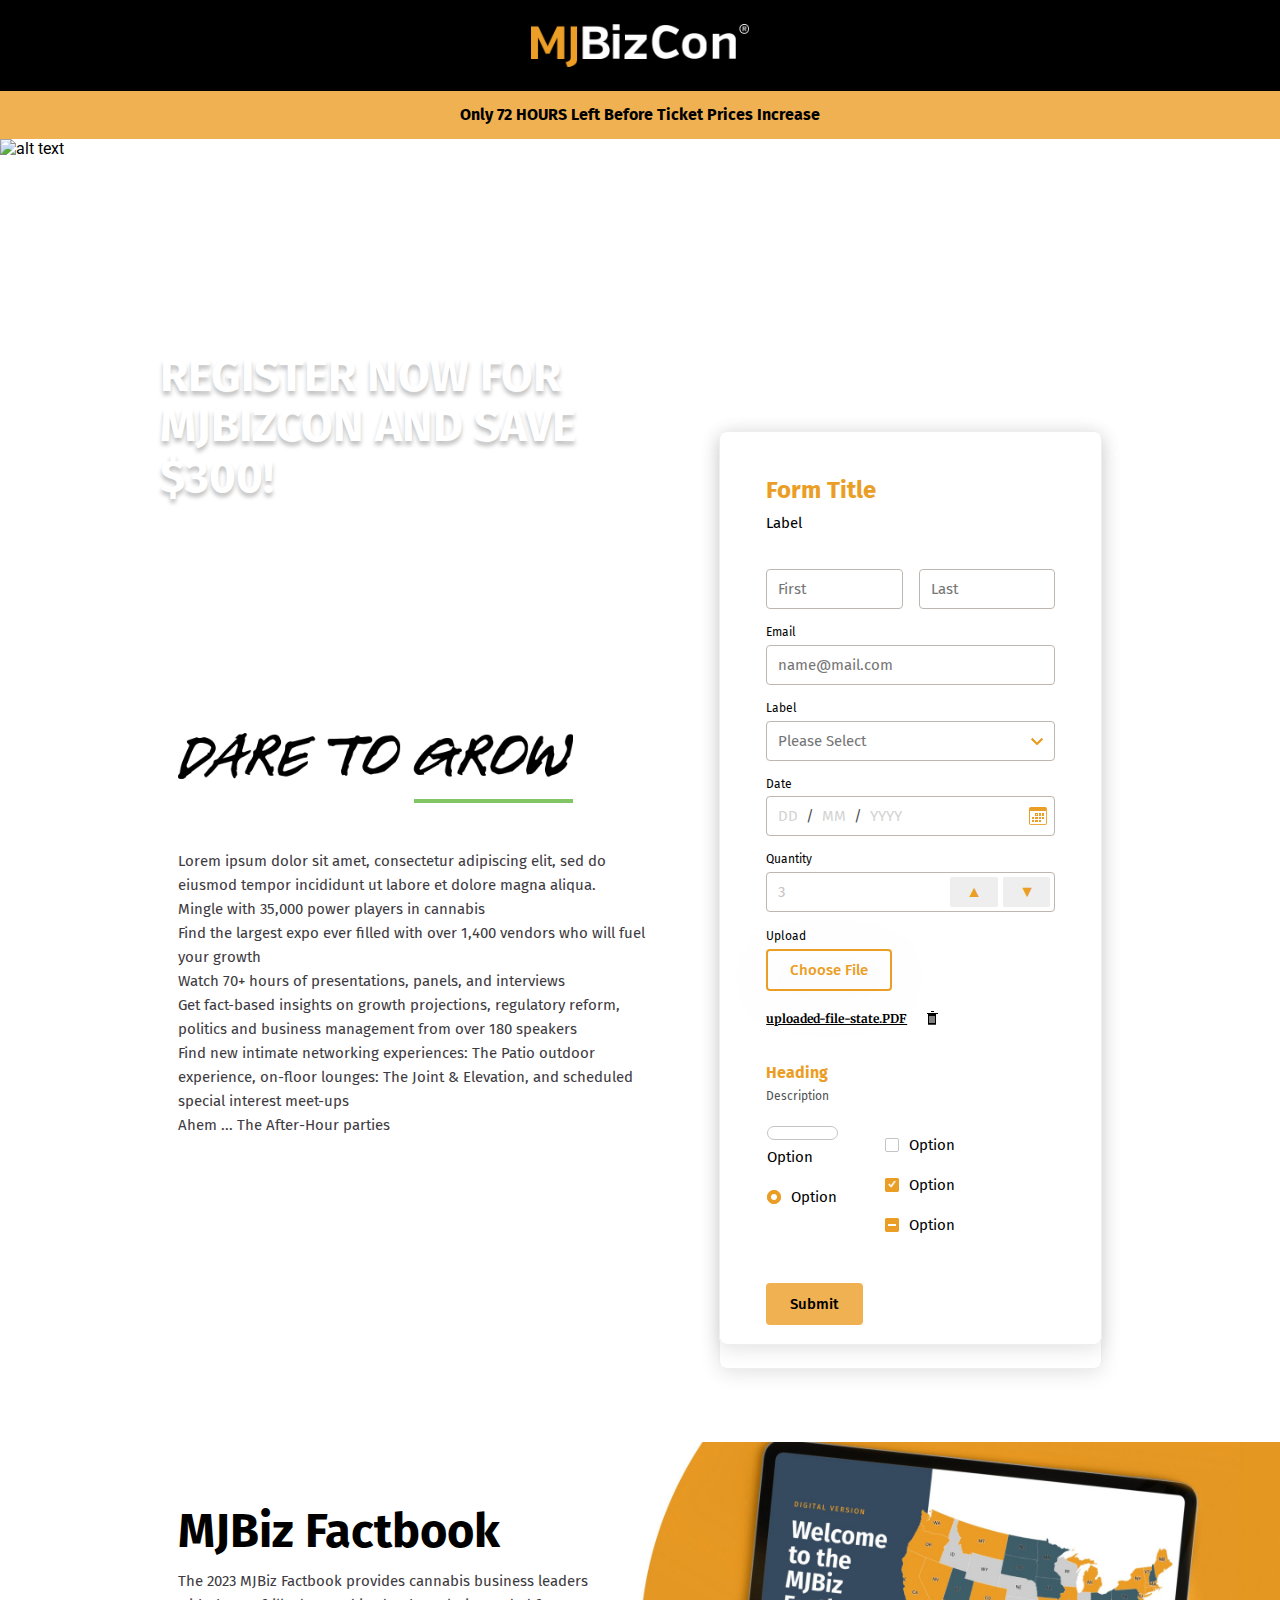
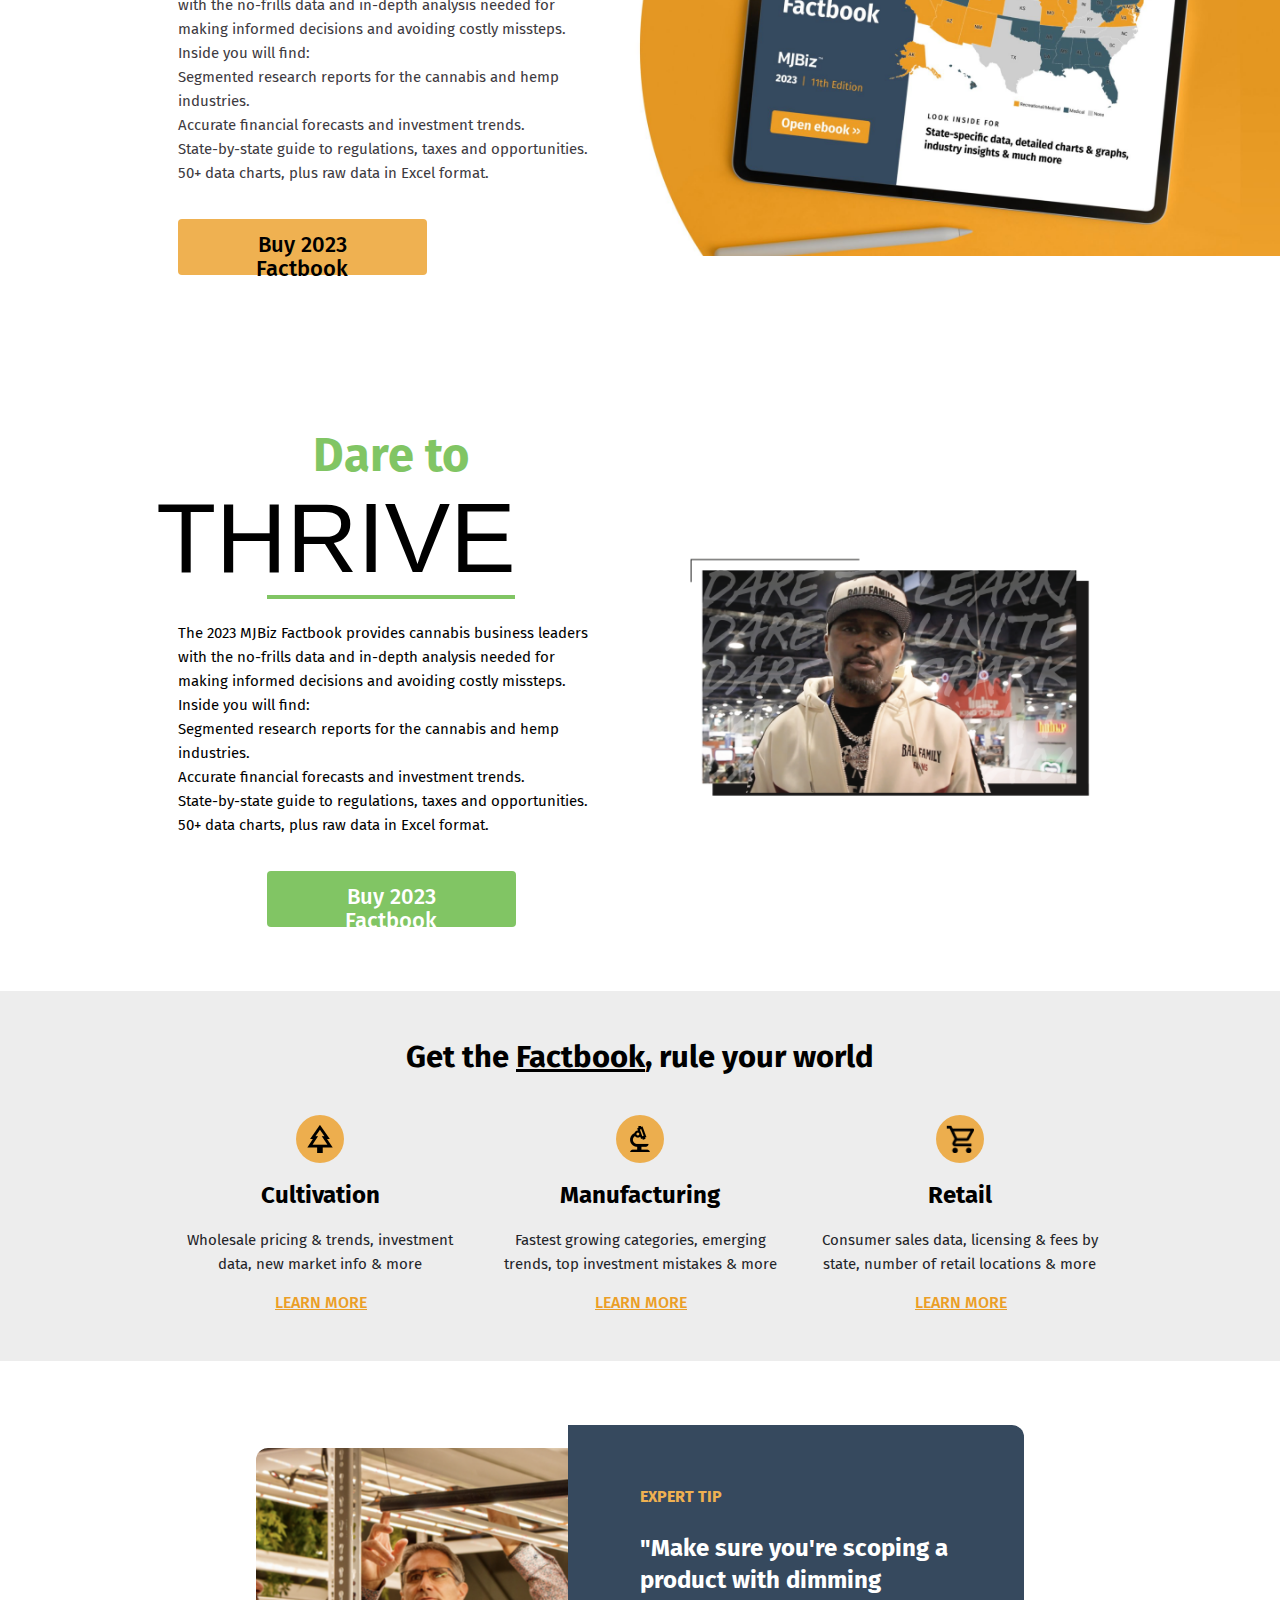
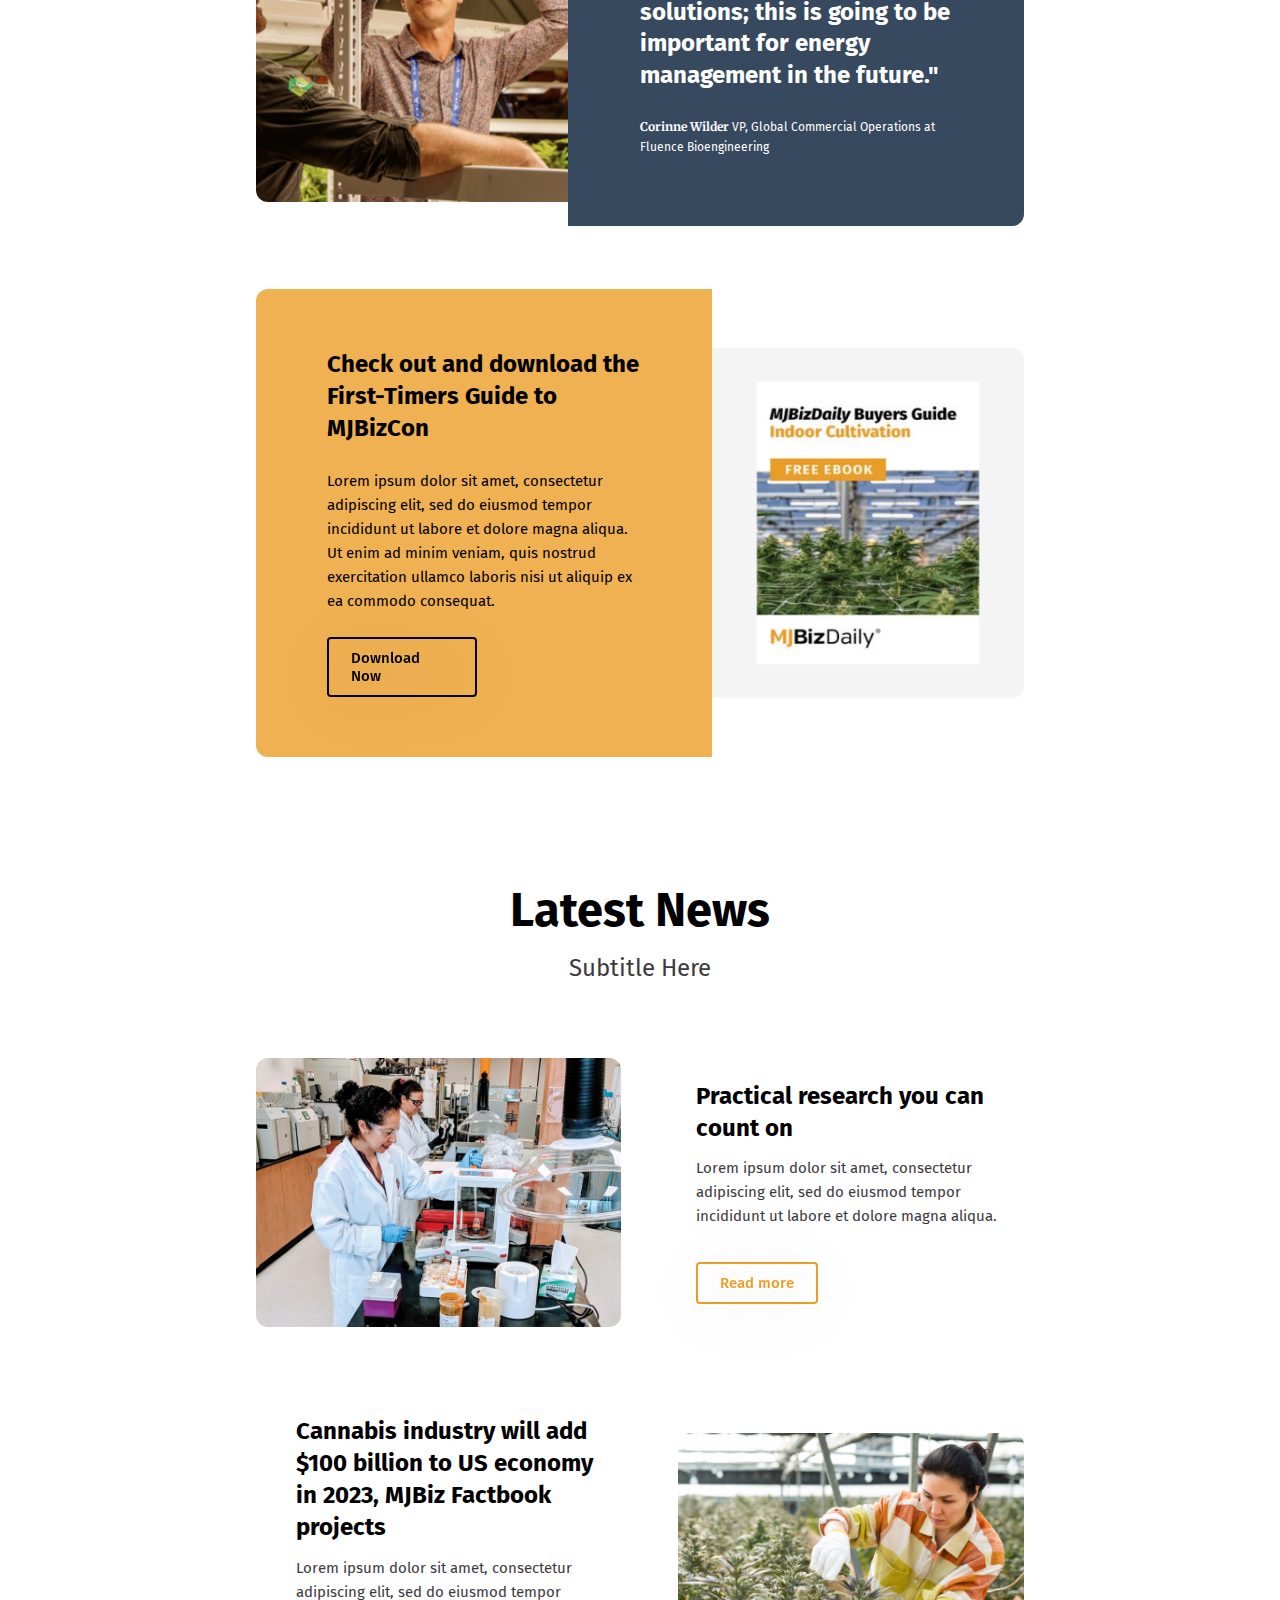
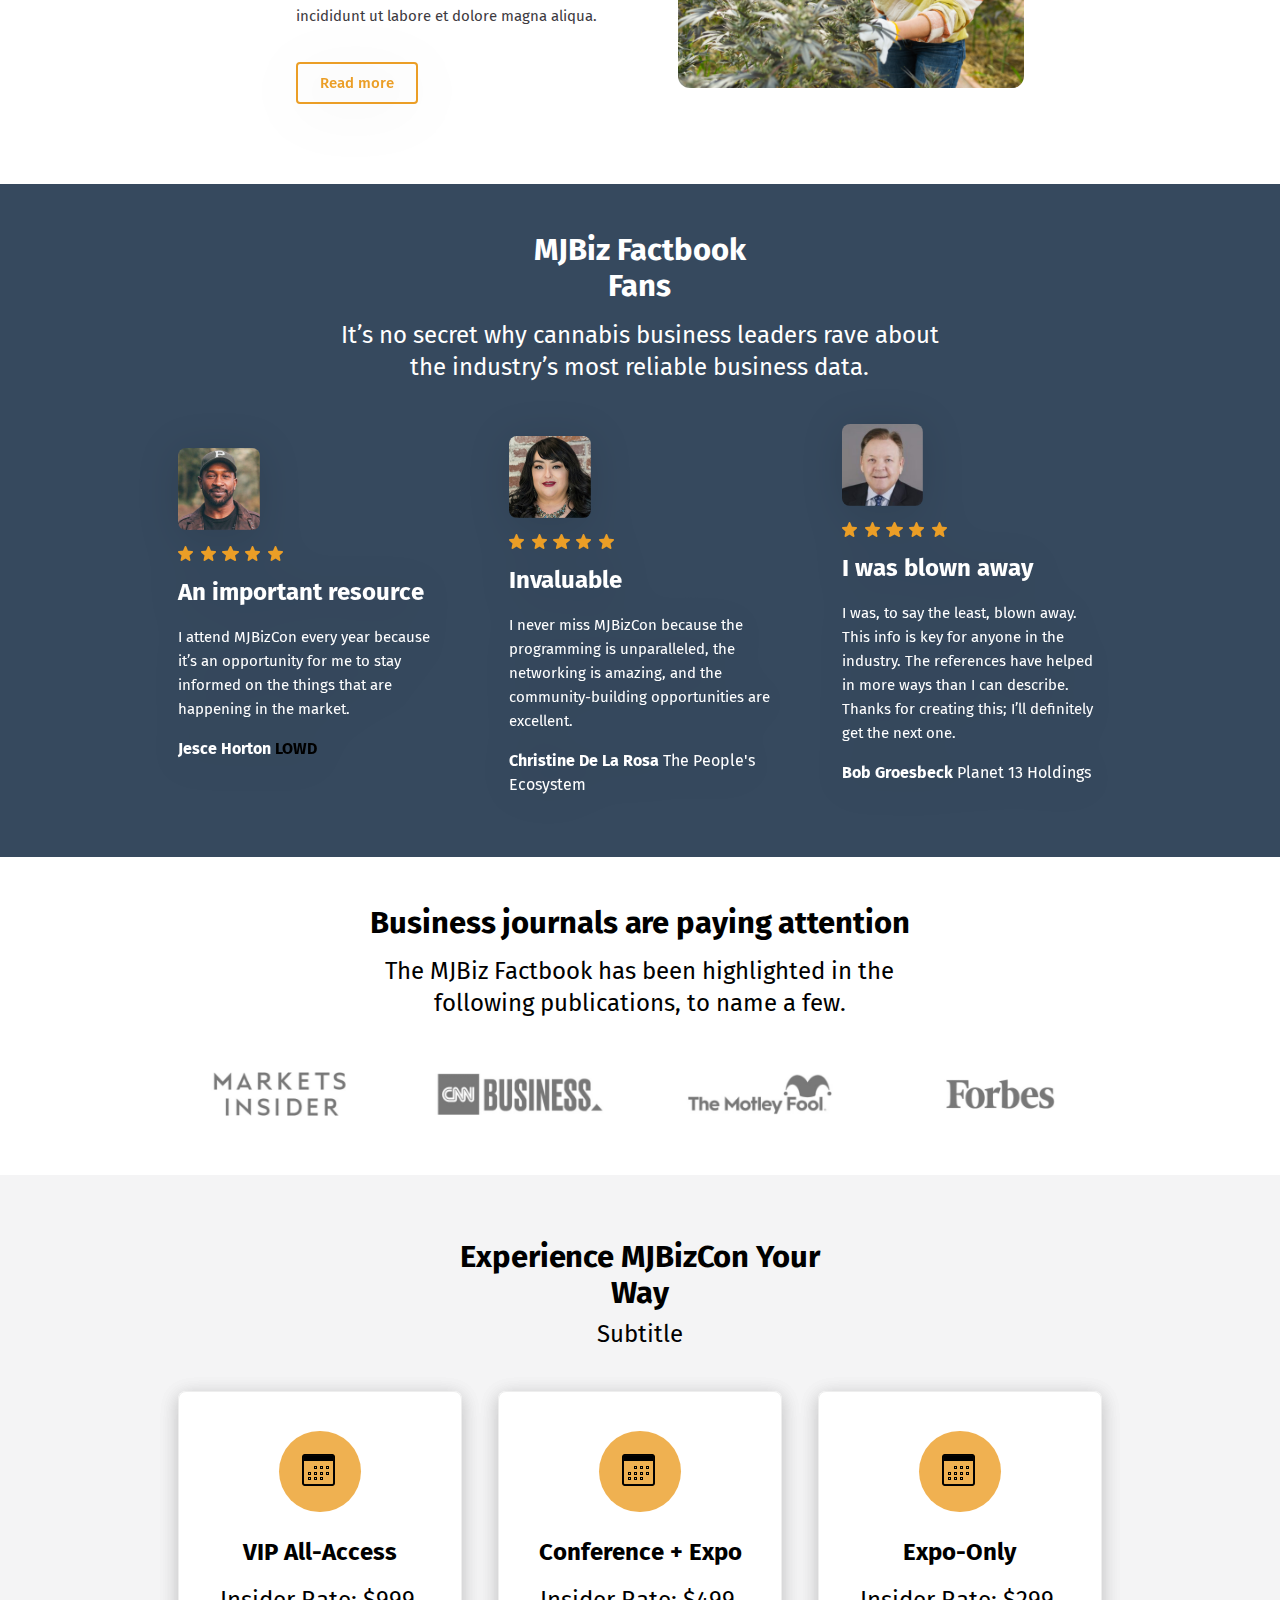
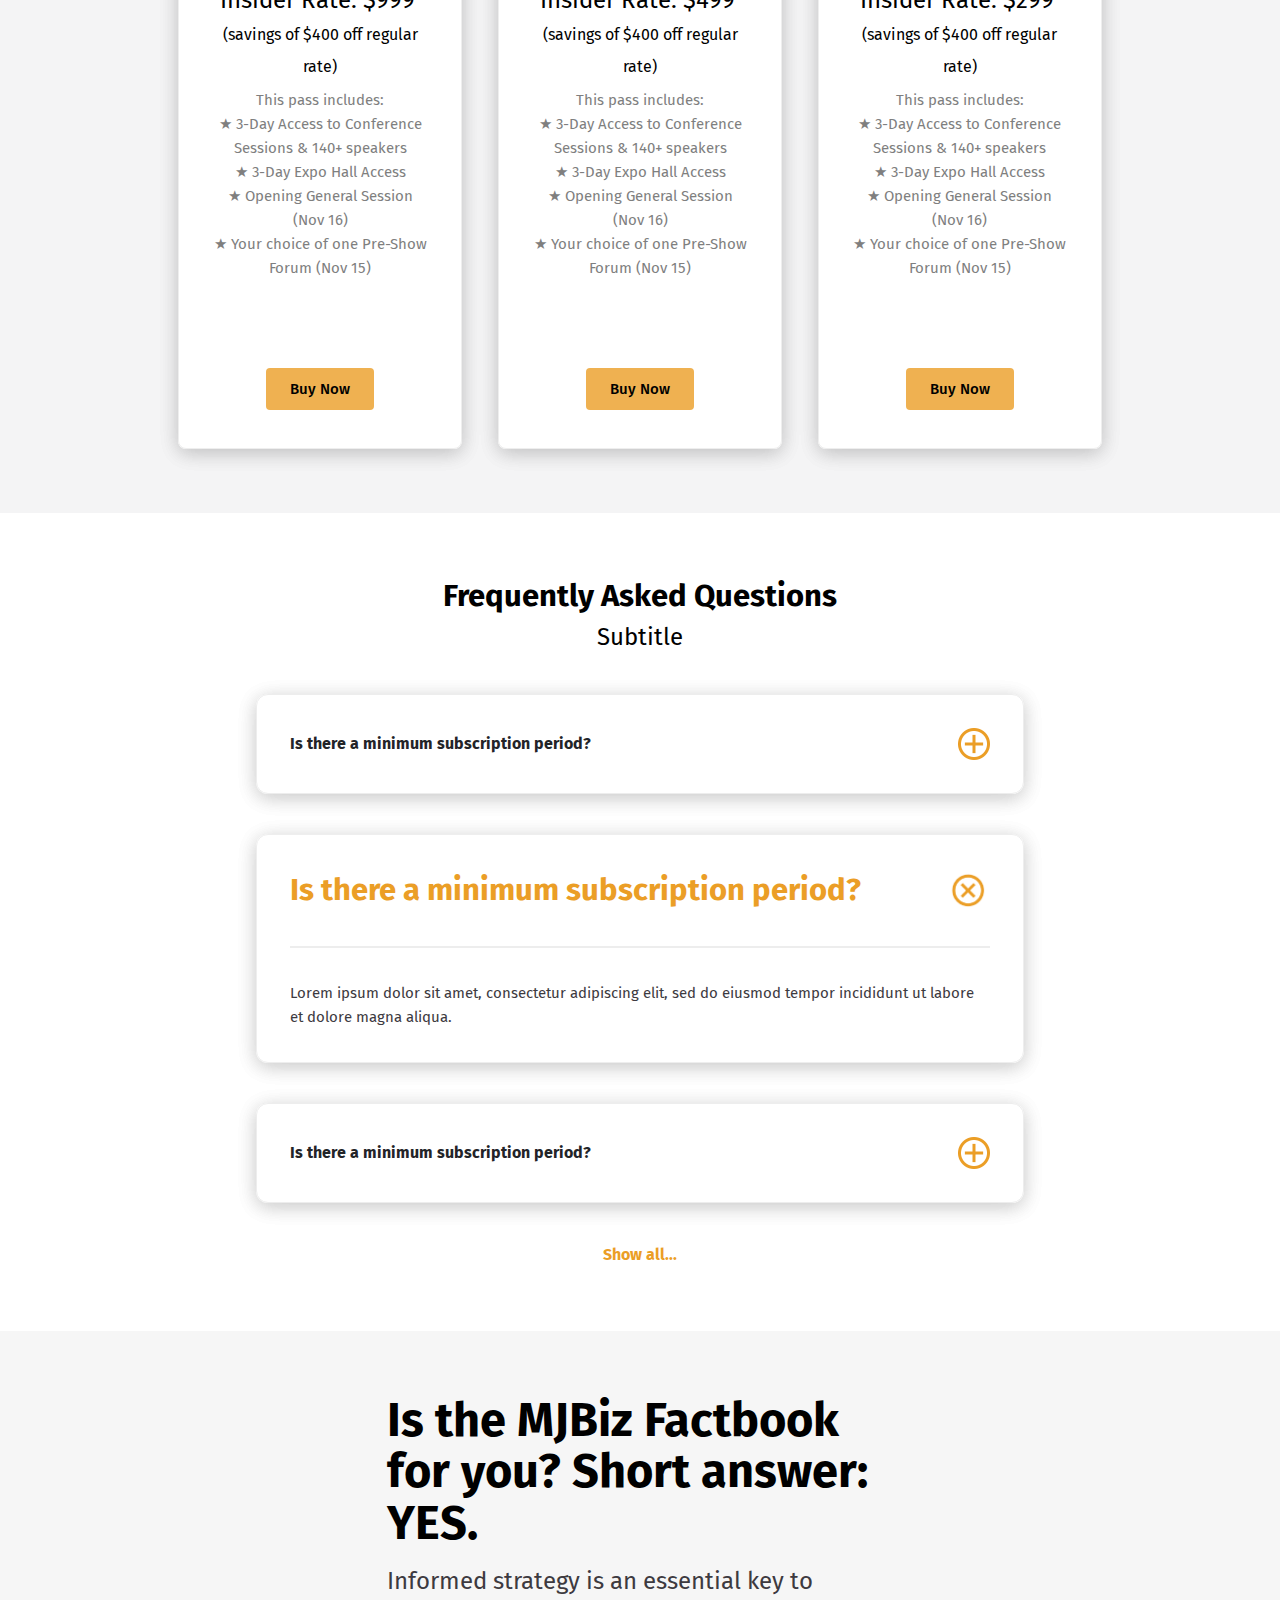
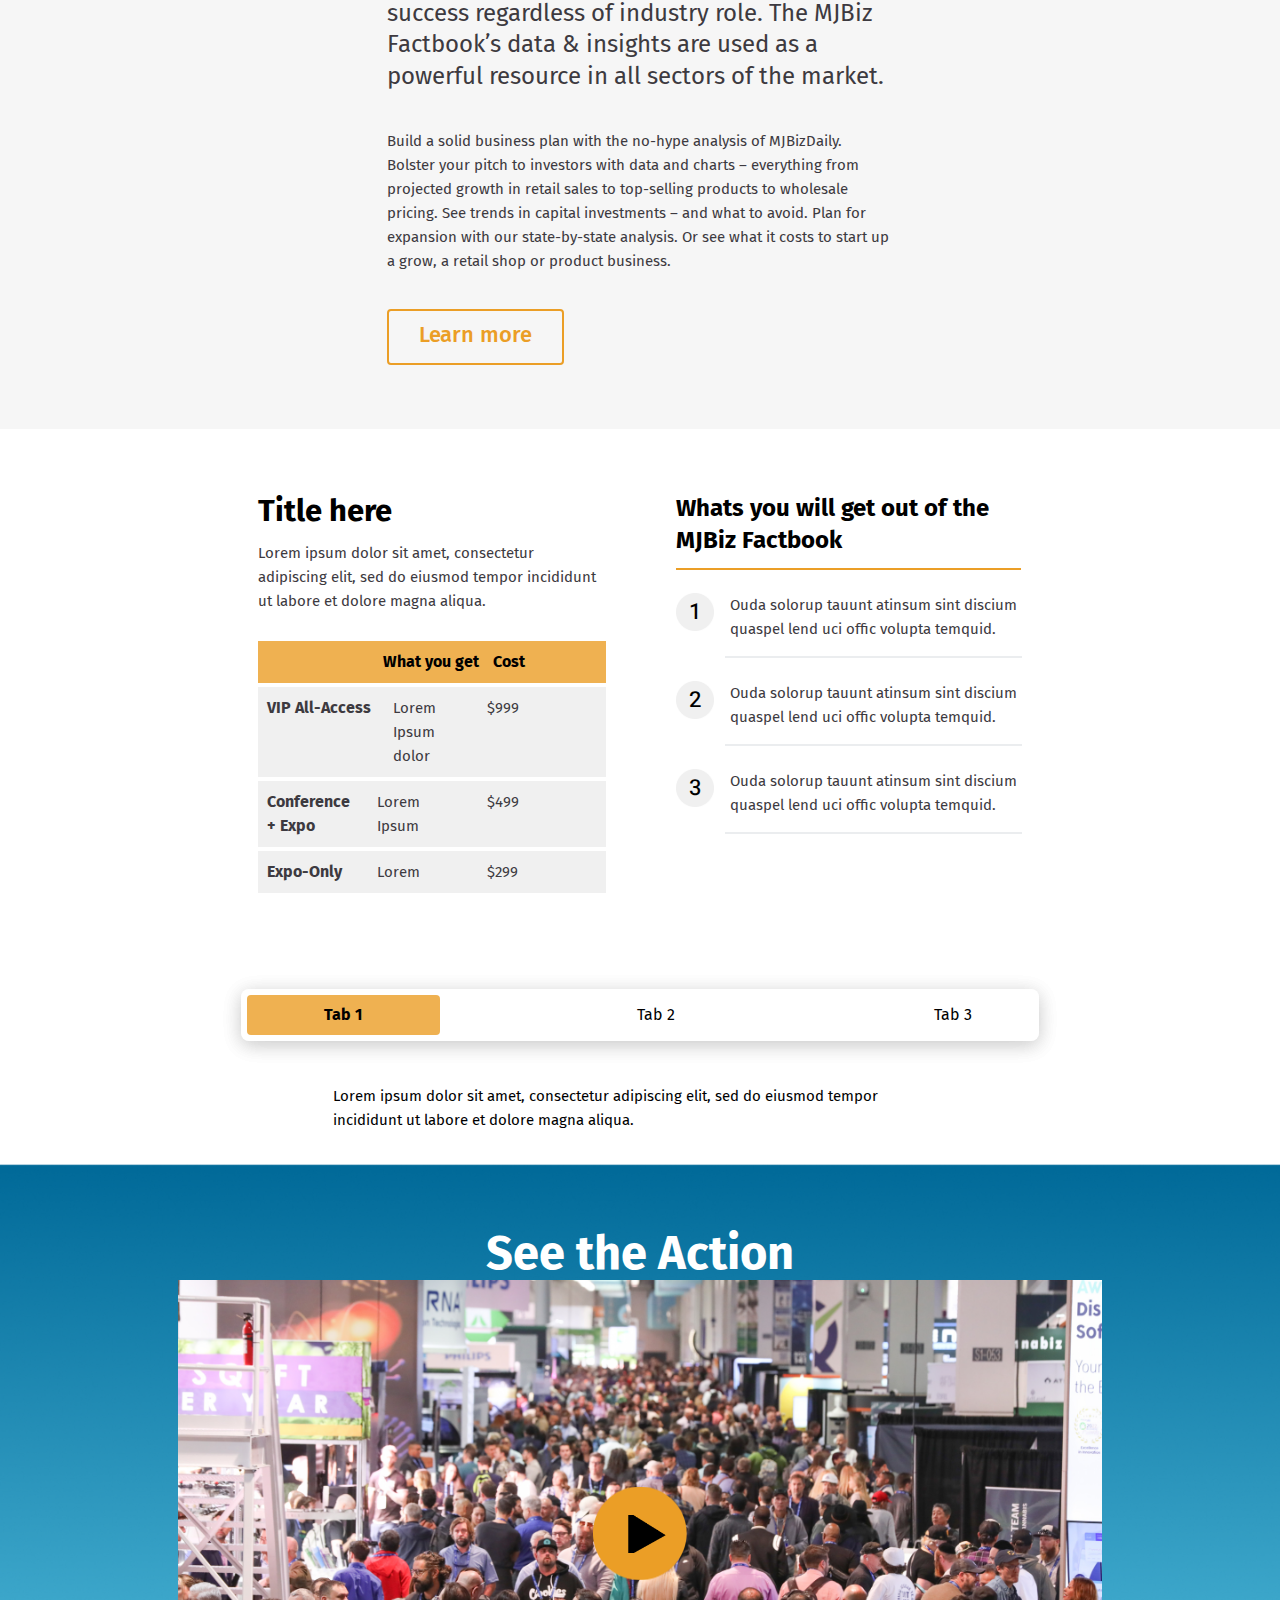
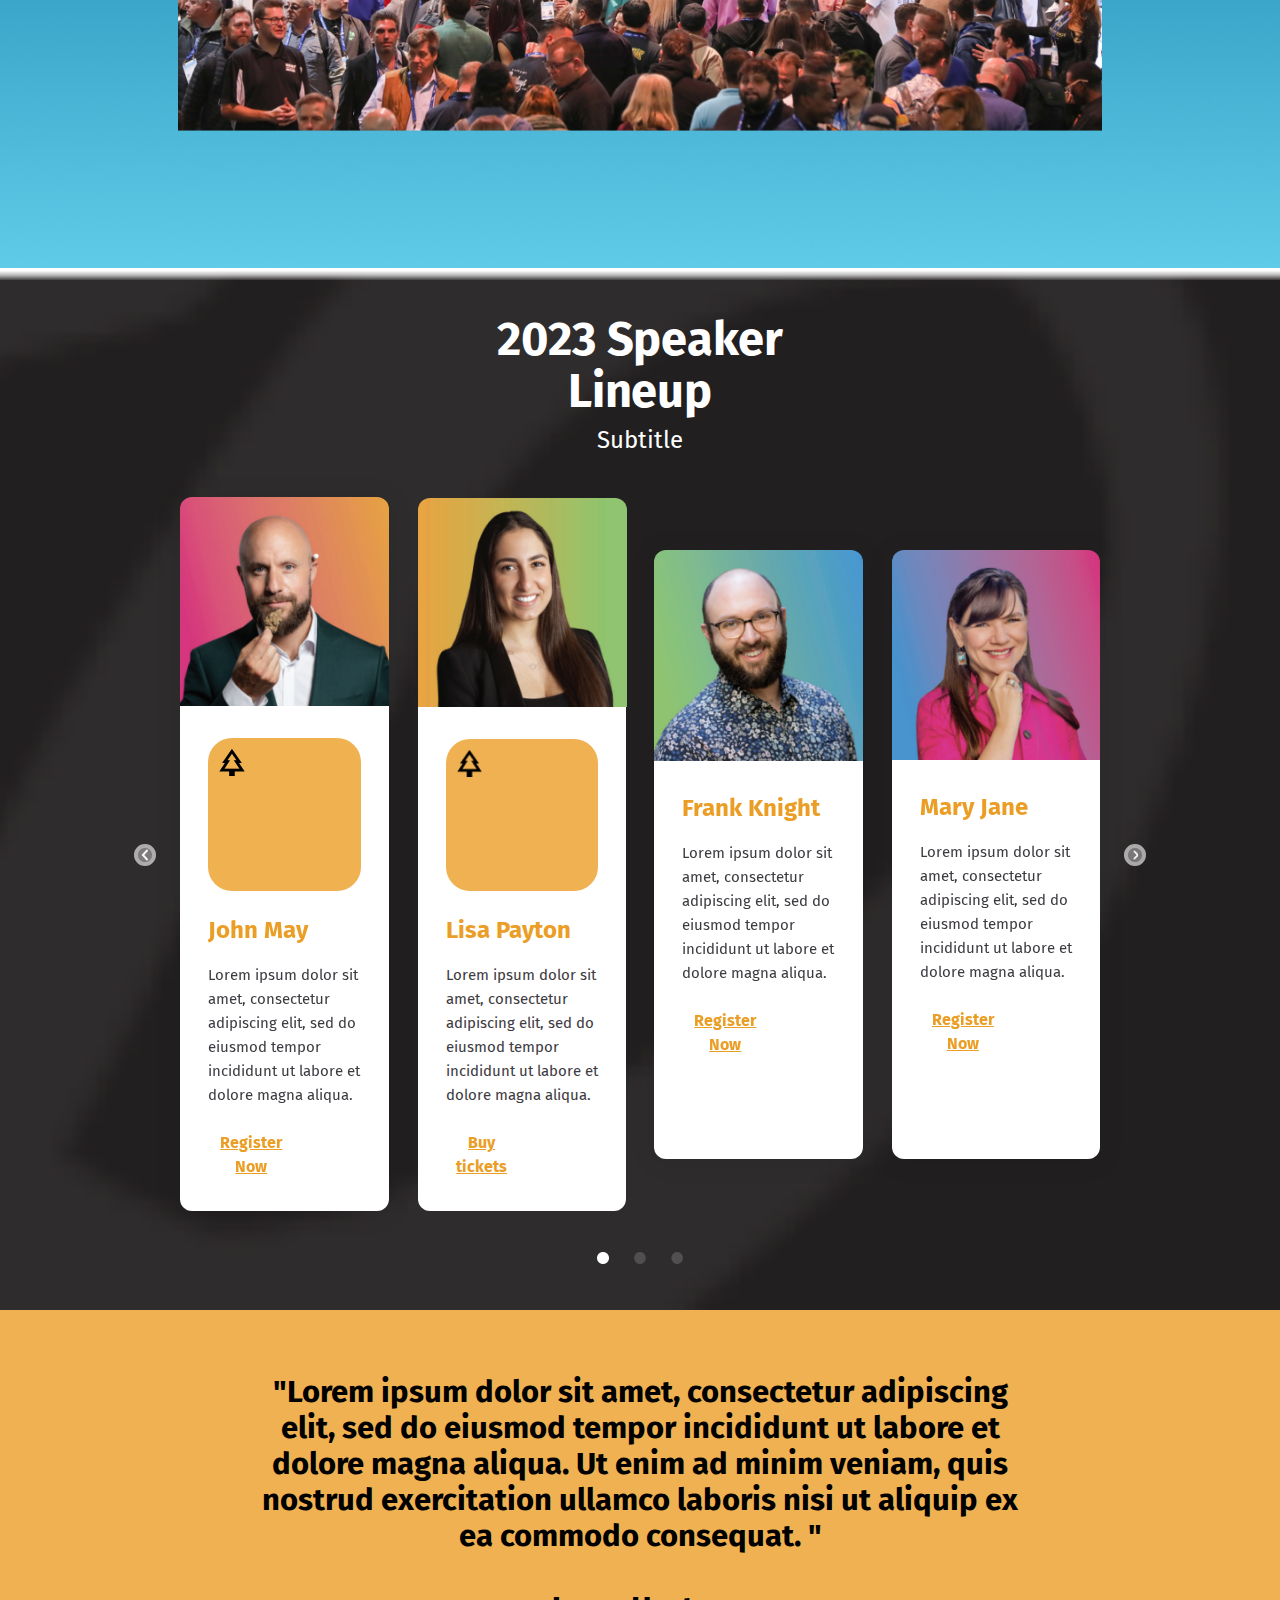
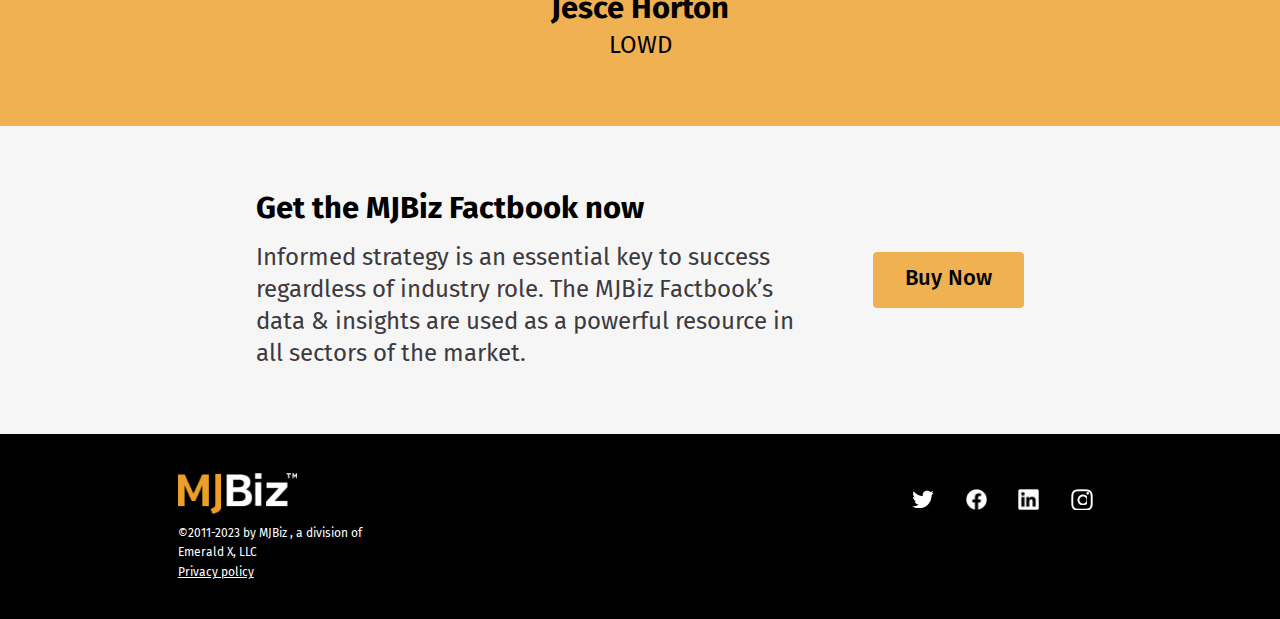
==== docs/index.html @ c656e398 "Rename Index.html to index.html" ====
<!DOCTYPE html>
<html>
<!--  This source code is exported from pxCode, you can get more document from https://www.pxcode.io  -->

<head>
    <meta charset="utf-8" />
    <meta name="viewport" content="width=device-width, initial-scale=1, shrink-to-fit=no" />

    <link rel="stylesheet" type="text/css" href="https://stackpath.bootstrapcdn.com/font-awesome/4.7.0/css/font-awesome.min.css" integrity="sha384-wvfXpqpZZVQGK6TAh5PVlGOfQNHSoD2xbE+QkPxCAFlNEevoEH3Sl0sibVcOQVnN" crossorigin="anonymous" />
    <link rel="stylesheet" type="text/css" href="https://unpkg.com/aos@2.3.1/dist/aos.css" />
    <link rel="stylesheet" type="text/css" href="./css/common.css" />
    <link rel="stylesheet" type="text/css" href="./css/fonts.css" />
    <link rel="stylesheet" type="text/css" href="./css/MJBizConSample.css" />
    <script type="text/javascript" src="https://unpkg.com/aos@2.3.1/dist/aos.js"></script>
    <script type="text/javascript" src="https://unpkg.com/headroom.js@0.12.0/dist/headroom.min.js"></script>
    <script src="https://cdn.jsdelivr.net/gh/px2code/posize/build/v1.01.0.js"></script>



</head>

<body class="flex-column">
    <div class="mjbiz-con-sample root">
        <div class="mainContents">
            <div class="cell">
                <div class="header">
                    <div class="header_sec">
                        <img src="./assets/cd6011e0fea14b0a88fedfdfcbbfcfac.png" alt="alt text" onclick="window.open(`#`, `_top`)" class="header_sec__image" />
                    </div>
                    <div class="content_box1">
                        <h5 onclick="window.open(`https://www.ebay.com/`, `_self`)" class="highlights">
                            Only 72 HOURS Left Before Ticket Prices Increase
                        </h5>
                    </div>
                </div>
            </div>
            <div class="cell1">
                <div class="hero_area">
                    <div class="cell">
                        <div class="hero_area__contents">
                            <div class="hero_area__contents1">
                                <img src="./assets/0cf7c627e1e62dcd1424d3bc69d774dd.png" alt="alt text" class="hero_area__contents__image" />
                                <div class="hero_area__contents__titles">
                                    <h1 class="hero_area__contents__hero_title">REGISTER NOW FOR MJBIZCON AND SAVE $300!</h1>
                                    <h2 class="hero_area__contents__medium_title_box">
                                        <span class="hero_area__contents__medium_title"
                        ><span class="hero_area__contents__medium_title_span0">November 28 - December 1, 2023 </span><span class="hero_area__contents__medium_title_span1">Las Vegas Convention Center</span></span>
                                    </h2>
                                </div>
                            </div>
                        </div>
                    </div>
                    <div class="cell1">
                        <div class="hero_area__main-contents">
                            <div class="cell">
                                <div class="hero_area__main-contents1">
                                    <div class="cell">
                                        <div class="hero_area__main-content">
                                            <div class="cell">
                                                <div class="hero_area__main-content__rect"></div>
                                            </div>
                                            <div class="cell1">
                                                <img src="./assets/d7929f7772ddfe0e6dd9a7e4cc5467c2.png" alt="alt text" class="hero_area__main-content__image" />
                                            </div>
                                            <div class="cell2">
                                                <p class="hero_area__main-content__highlights">
                                                    Lorem ipsum dolor sit amet, consectetur adipiscing elit, sed do eiusmod tempor incididunt ut
                                                    labore et dolore magna aliqua. <br />Mingle with 35,000 power players in cannabis<br />Find
                            the largest expo ever filled with over 1,400 vendors who will fuel your growth<br />Watch
                            70+ hours of presentations, panels, and interviews<br />Get fact-based insights on growth
                            projections, regulatory reform, politics and business management from over 180 speakers<br />Find
                            new intimate networking experiences: The Patio outdoor experience, on-floor lounges: The
                            Joint &amp; Elevation, and scheduled special interest meet-ups<br />Ahem ... The After-Hour
                            parties
                                                </p>
                                            </div>
                                        </div>
                                    </div>
                                    <div class="spacer"></div>
                                    <div class="cell1">
                                        <div class="hero_area__main-contents__form">
                                            <div class="hero_area__main-contents__form__rect"></div>
                                            <form class="main_form">
                                                <div class="cell">
                                                    <div class="main_form_titles">
                                                        <div class="cell">
                                                            <h2 class="main_form__titles__medium_title">Form Title</h2>
                                                        </div>
                                                        <div class="cell1">
                                                            <h5 class="main_form__titles__highlights">Label</h5>
                                                        </div>
                                                    </div>
                                                </div>
                                                <div class="cell1">
                                                    <div class="main_form_inputs">
                                                        <div class="main_form_inputs_name">
                                                            <div class="cell">
                                                                <section id="first" class="form_inputs_name first-name">
                                                                    <label id="first" class="first_name_box"><input type="text" class="first_name" placeholder="First" /></label>
                                                                </section>
                                                            </div>
                                                            <div class="inputs_last_name">
                                                                <label id="last" class="last_name_box"><input type="text" class="last_name" placeholder="Last" /></label>
                                                            </div>
                                                        </div>
                                                        <label class="email_sec">
                                                            <h5 class="email_info">Email</h5>
                                                            <div class="main_form__inputs__box">
                                                                <label id="email" class="email_box"><input type="text" class="email" placeholder="name@mail.com" /></label>
                                                            </div>
                                                        </label><label class="main_form_plase">
                                                            <h5 class="main_form_plase_info">Label</h5>
                                                            <div class="main_form__inputs__box">
                                                                <div class="main_form__inputs__box1">
                                                                    <div class="row">
                                                                        <h5 class="plase_name_box">
                                                                            <input type="text" class="plase_name" placeholder="Please Select" />
                                                                        </h5>
                                                                        <div class="cell">
                                                                            <div style="--src:url(../assets/325011b8bc63d751f11e78c850fa8365.png)" class="main_form__inputs__icon" onclick="alert(`It is clickable`)"></div>
                                                                        </div>
                                                                    </div>
                                                                </div>
                                                            </div>
                                                        </label>
                                                        <div class="date_input">
                                                            <label class="date_input__info">Date</label>
                                                            <div class="date_input__box">
                                                                <div class="date_input__box1">
                                                                    <div class="row1">
                                                                        <h5 class="date_input__highlights_box">
                                                                            <span class="date_input__highlights"
                                          ><span class="date_input__highlights_span0">DD</span><span class="date_input__highlights_span1">  /  </span><span class="date_input__highlights_span2">MM</span><span class="date_input__highlights_span3">  /  </span><span class="date_input__highlights_span4">YYYY</span></span>
                                                                        </h5>
                                                                        <div class="cell">
                                                                            <img src="./assets/5bde42b0df997ff7010a69756c2d0572.png" alt="alt text" class="date_input__icon" />
                                                                        </div>
                                                                    </div>
                                                                </div>
                                                            </div>
                                                        </div>
                                                        <div class="add_qnty">
                                                            <div class="main_form__inputs__info">Quantity</div>
                                                            <div class="main_form__inputs__box">
                                                                <div class="main_form__inputs__rect"></div>
                                                                <div class="row2">
                                                                    <h5 class="main_form__inputs__highlights">3</h5>
                                                                    <div class="row3">
                                                                        <div class="wrapper">
                                                                            <div class="main_form__inputs__rect1"></div>
                                                                            <h5 class="main_form__inputs__highlights1">▲</h5>
                                                                        </div>
                                                                        <div class="cell">
                                                                            <div class="wrapper1">
                                                                                <div class="main_form__inputs__rect1"></div>
                                                                                <h5 class="main_form__inputs__highlights2">▼</h5>
                                                                            </div>
                                                                        </div>
                                                                    </div>
                                                                </div>
                                                            </div>
                                                        </div>
                                                    </div>
                                                </div>
                                                <div class="cell2">
                                                    <div class="choice_file">
                                                        <div class="col">
                                                            <div class="choice_file__info">Upload</div>
                                                            <div class="wrapper2" onclick="alert(`It is clickable`)">
                                                                <div class="choice_file__rect"></div>
                                                                <h5 class="choice_file__highlights">Choose File</h5>
                                                            </div>
                                                        </div>
                                                        <div class="row4">
                                                            <div class="choice_file__info1" onclick="alert(`It is clickable`)">
                                                                uploaded-file-state.PDF
                                                            </div>
                                                            <div class="cell">
                                                                <img src="./assets/9dcb9539f8036b4747c19a2b755db34b.png" alt="alt text" class="choice_file__icon" onclick="alert(`It is clickable`)" />
                                                            </div>
                                                        </div>
                                                    </div>
                                                </div>
                                                <div class="cell3">
                                                    <div class="col1">
                                                        <div class="cell">
                                                            <div class="col2">
                                                                <div class="cell">
                                                                    <h5 class="main_form__highlights">Heading</h5>
                                                                </div>
                                                                <div class="cell1">
                                                                    <div class="main_form__info">Description</div>
                                                                </div>
                                                                <div class="cell2">
                                                                    <div class="row5">
                                                                        <div class="col3">
                                                                            <form class="row6">
                                                                                <div class="main_form__rect"></div>
                                                                                <label class="main_form__highlights1">Option</label>
                                                                            </form>
                                                                            <div class="row7">
                                                                                <div class="main_form__box" onclick="alert(`It is clickable`)">
                                                                                    <img src="./assets/0d96499d60cdd9964c65e6dbee043afe.png" alt="alt text" class="main_form__icon" />
                                                                                </div>
                                                                                <h5 class="main_form__highlights1">Option</h5>
                                                                            </div>
                                                                        </div>
                                                                        <div class="spacer"></div>
                                                                        <div class="col4">
                                                                            <div class="row6">
                                                                                <div class="main_form__rect1" onclick="alert(`It is clickable`)"></div>
                                                                                <h5 class="main_form__highlights1">Option</h5>
                                                                            </div>
                                                                            <div class="row7">
                                                                                <div class="main_form__box1">
                                                                                    <img src="./assets/f841c91598ecc9e514c4b4945afbd3bd.png" alt="alt text" class="main_form__icon1" />
                                                                                </div>
                                                                                <h5 class="main_form__highlights1">Option</h5>
                                                                            </div>
                                                                            <div class="row7">
                                                                                <div class="main_form__box1">
                                                                                    <div class="main_form__rect2"></div>
                                                                                </div>
                                                                                <h5 class="main_form__highlights1">Option</h5>
                                                                            </div>
                                                                        </div>
                                                                    </div>
                                                                </div>
                                                            </div>
                                                        </div>
                                                        <div class="wrapper3" onclick="alert(`It is clickable`)">
                                                            <div class="main_form__rect3"></div>
                                                            <h5 class="main_form__highlights2">Submit</h5>
                                                        </div>
                                                    </div>
                                                </div>
                                            </form>
                                        </div>
                                    </div>
                                </div>
                            </div>
                        </div>
                    </div>
                    <div class="cell2">
                        <div class="col5">
                            <div class="row8">
                                <div class="spacer"></div>
                                <div class="cell">
                                    <div class="hero_area__box">
                                        <div class="hero_area__rect"></div>
                                        <div class="col6">
                                            <div class="col7">
                                                <h2 class="hero_area__medium_title">Form Title</h2>
                                                <h5 class="hero_area__highlights">Label</h5>
                                            </div>
                                            <div class="col8">
                                                <div class="cell">
                                                    <div class="row9">
                                                        <div class="hero_area__box1">
                                                            <div class="hero_area__rect1"></div>
                                                            <h5 class="hero_area__highlights1">First</h5>
                                                        </div>
                                                        <div class="hero_area__box2">
                                                            <div class="hero_area__rect1"></div>
                                                            <h5 class="hero_area__highlights1">Last</h5>
                                                        </div>
                                                    </div>
                                                </div>
                                                <div class="cell1">
                                                    <div class="col9">
                                                        <div class="hero_area__info">Email</div>
                                                        <div class="hero_area__box3">
                                                            <div class="hero_area__rect1"></div>
                                                            <h5 class="hero_area__highlights1">name@mail.com</h5>
                                                        </div>
                                                    </div>
                                                </div>
                                                <div class="cell1">
                                                    <div class="col9">
                                                        <div class="hero_area__info">Label</div>
                                                        <div class="hero_area__box3">
                                                            <div class="hero_area__box4">
                                                                <div class="row">
                                                                    <h5 class="hero_area__highlights2">Please Select</h5>
                                                                    <div class="cell1">
                                                                        <img src="./assets/325011b8bc63d751f11e78c850fa8365.png" alt="alt text" class="hero_area__icon" />
                                                                    </div>
                                                                </div>
                                                            </div>
                                                        </div>
                                                    </div>
                                                </div>
                                                <div class="cell1">
                                                    <div class="col9">
                                                        <div class="hero_area__info">Date</div>
                                                        <div class="hero_area__box3">
                                                            <div class="hero_area__box4">
                                                                <div class="row1">
                                                                    <h5 class="hero_area__highlights3_box">
                                                                        <span class="hero_area__highlights3"
                                        ><span class="hero_area__highlights3_span0">DD</span><span class="hero_area__highlights3_span1">  /  </span><span class="hero_area__highlights3_span2">MM</span><span class="hero_area__highlights3_span3">  /  </span><span class="hero_area__highlights3_span4">YYYY</span></span>
                                                                    </h5>
                                                                    <div class="cell1">
                                                                        <img src="./assets/5bde42b0df997ff7010a69756c2d0572.png" alt="alt text" class="hero_area__icon1" />
                                                                    </div>
                                                                </div>
                                                            </div>
                                                        </div>
                                                    </div>
                                                </div>
                                                <div class="cell1">
                                                    <div class="col9">
                                                        <div class="hero_area__info">Quantity</div>
                                                        <div class="hero_area__box3">
                                                            <div class="hero_area__rect1"></div>
                                                            <div class="row2">
                                                                <h5 class="hero_area__highlights4">3</h5>
                                                                <div class="row3">
                                                                    <div class="wrapper">
                                                                        <div class="hero_area__rect2"></div>
                                                                        <h5 class="hero_area__highlights5">▲</h5>
                                                                    </div>
                                                                    <div class="cell1">
                                                                        <div class="wrapper1">
                                                                            <div class="hero_area__rect2"></div>
                                                                            <h5 class="hero_area__highlights6">▼</h5>
                                                                        </div>
                                                                    </div>
                                                                </div>
                                                            </div>
                                                        </div>
                                                    </div>
                                                </div>
                                            </div>
                                            <div class="col10">
                                                <div class="col">
                                                    <div class="hero_area__info">Upload</div>
                                                    <div class="wrapper4">
                                                        <div class="hero_area__rect3"></div>
                                                        <h5 class="hero_area__highlights7">Choose File</h5>
                                                    </div>
                                                </div>
                                                <div class="row4">
                                                    <div class="hero_area__info1">uploaded-file-state.PDF</div>
                                                    <div class="cell1">
                                                        <img src="./assets/9dcb9539f8036b4747c19a2b755db34b.png" alt="alt text" class="hero_area__icon2" />
                                                    </div>
                                                </div>
                                            </div>
                                            <div class="col11">
                                                <div class="col12">
                                                    <h5 class="hero_area__highlights8">Heading</h5>
                                                    <div class="hero_area__info2">Description</div>
                                                    <div class="row10">
                                                        <div class="col3">
                                                            <div class="row6">
                                                                <div class="hero_area__rect4"></div>
                                                                <h5 class="hero_area__highlights9">Option</h5>
                                                            </div>
                                                            <div class="row7">
                                                                <div class="hero_area__box5">
                                                                    <img src="./assets/0d96499d60cdd9964c65e6dbee043afe.png" alt="alt text" class="hero_area__icon3" />
                                                                </div>
                                                                <h5 class="hero_area__highlights9">Option</h5>
                                                            </div>
                                                        </div>
                                                        <div class="spacer"></div>
                                                        <div class="col4">
                                                            <div class="row6">
                                                                <div class="hero_area__rect5"></div>
                                                                <h5 class="hero_area__highlights9">Option</h5>
                                                            </div>
                                                            <div class="row7">
                                                                <div class="hero_area__box6">
                                                                    <img src="./assets/f841c91598ecc9e514c4b4945afbd3bd.png" alt="alt text" class="hero_area__icon4" />
                                                                </div>
                                                                <h5 class="hero_area__highlights9">Option</h5>
                                                            </div>
                                                            <div class="row7">
                                                                <div class="hero_area__box6">
                                                                    <div class="hero_area__rect6"></div>
                                                                </div>
                                                                <h5 class="hero_area__highlights9">Option</h5>
                                                            </div>
                                                        </div>
                                                    </div>
                                                </div>
                                                <div class="wrapper5" onclick="alert(`It is clickable`)">
                                                    <div class="hero_area__rect7"></div>
                                                    <h5 class="hero_area__highlights10">Submit</h5>
                                                </div>
                                            </div>
                                        </div>
                                    </div>
                                </div>
                            </div>
                        </div>
                    </div>
                </div>
            </div>
            <div class="cell2">
                <div class="first_content">
                    <img src="./assets/044eb1f304217258fd8fce4836823875.png" alt="alt text" class="first_content__image" />
                    <div class="col13">
                        <h1 class="first_content__hero_title">MJBiz Factbook</h1>
                        <p class="first_content__highlights">
                            The 2023 MJBiz Factbook provides cannabis business leaders with the no-frills data and in-depth analysis
                            needed for making informed decisions and avoiding costly missteps. Inside you will find:<br />Segmented
                research reports for the cannabis and hemp industries.<br />Accurate financial forecasts and investment
                trends.<br />State-by-state guide to regulations, taxes and opportunities.<br />50+ data charts, plus
                raw data in Excel format.
                        </p>
                        <div class="cell">
                            <div class="first_content__box" onclick="alert(`It is clickable`)">
                                <h3 class="first_content__subtitle">Buy 2023 Factbook</h3>
                            </div>
                        </div>
                    </div>
                </div>
            </div>
            <div class="cell">
                <div class="second_content">
                    <div class="cell">
                        <div class="col2">
                            <h1 class="second_content__hero_title">Dare to</h1>
                            <h1 class="second_content__hero_title1">THRIVE</h1>
                            <div class="second_content__rect"></div>
                            <p class="second_content__highlights">
                                The 2023 MJBiz Factbook provides cannabis business leaders with the no-frills data and in-depth
                                analysis needed for making informed decisions and avoiding costly missteps. Inside you will find:<br />Segmented
                  research reports for the cannabis and hemp industries.<br />Accurate financial forecasts and
                  investment trends.<br />State-by-state guide to regulations, taxes and opportunities.<br />50+ data
                  charts, plus raw data in Excel format.
                            </p>
                            <div class="wrapper6">
                                <div class="second_content__rect1"></div>
                                <h3 class="second_content__subtitle">Buy 2023 Factbook</h3>
                            </div>
                        </div>
                    </div>
                    <div class="spacer"></div>
                    <div class="cell">
                        <img src="./assets/4a5c8af7deb34a07587d5ec0106014a6.png" alt="alt text" class="second_content__image" />
                    </div>
                </div>
            </div>
            <div class="cell">
                <div class="third_content">
                    <div class="third_content__rect"></div>
                    <div class="col14">
                        <h1 class="third_content__title_box">
                            <span class="third_content__title"
                  ><span class="third_content__title_span0">Get the </span><span class="third_content__title_span1">Factbook</span><span class="third_content__title_span2">, rule your world</span></span>
                        </h1>
                        <div class="row11">
                            <div class="cell">
                                <div class="col15">
                                    <div class="wrapper7">
                                        <div class="third_content__rect1"></div>
                                        <img src="./assets/86b1733b64d3c109d1d090c58ae84573.png" alt="alt text" class="third_content__icon" />
                                    </div>
                                    <h2 class="third_content__medium_title">Cultivation</h2>
                                    <p class="third_content__highlights">
                                        Wholesale pricing &amp; trends, investment data, new market info &amp; more
                                    </p>
                                    <a class="third_content__highlights1" onclick="alert(`It is clickable`)">LEARN MORE</a>
                                </div>
                            </div>
                            <div class="spacer"></div>
                            <div class="cell">
                                <div class="col15">
                                    <div class="wrapper8">
                                        <div class="third_content__rect2"></div>
                                        <img src="./assets/56b078e923b10fd593b23fd889cad5be.png" alt="alt text" class="third_content__icon1" />
                                    </div>
                                    <h2 class="third_content__medium_title">Manufacturing</h2>
                                    <p class="third_content__highlights">
                                        Fastest growing categories, emerging trends, top investment mistakes &amp; more
                                    </p>
                                    <a class="third_content__highlights1" onclick="alert(`It is clickable`)">LEARN MORE</a>
                                </div>
                            </div>
                            <div class="spacer"></div>
                            <div class="cell">
                                <div class="col16">
                                    <div class="wrapper8">
                                        <div class="third_content__rect2"></div>
                                        <img src="./assets/51910324b9cb8e63ca8091273f557081.png" alt="alt text" class="third_content__icon2" />
                                    </div>
                                    <h2 class="third_content__medium_title">Retail</h2>
                                    <p class="third_content__highlights">
                                        Consumer sales data, licensing &amp; fees by state, number of retail locations &amp; more
                                    </p>
                                    <a class="third_content__highlights2" onclick="alert(`It is clickable`)">LEARN MORE</a>
                                </div>
                            </div>
                        </div>
                    </div>
                </div>
            </div>
            <div class="cell">
                <div class="fourth_content">
                    <div class="cell">
                        <img src="./assets/e69515423d608b89961cf2f0d8717643.png" alt="alt text" class="fourth_content__image" />
                    </div>
                    <div class="wrapper9">
                        <div class="fourth_content__rect"></div>
                        <div class="col17">
                            <h5 class="fourth_content__highlights">EXPERT TIP</h5>
                            <h2 class="fourth_content__medium_title">
                                &quot;Make sure you&#x27;re scoping a product with dimming solutions; this is going to be important
                                for energy management in the future.&quot;
                            </h2>
                            <p class="fourth_content__desc_box">
                                <span class="fourth_content__desc"
                    ><span class="fourth_content__desc_span0">Corinne Wilder</span><span class="fourth_content__desc_span1"
                      > VP, Global Commercial Operations at Fluence Bioengineering</span></span>
                            </p>
                        </div>
                    </div>
                </div>
            </div>
            <div class="cell">
                <div class="fifth_content">
                    <div class="wrapper10">
                        <div class="fifth_content__rect"></div>
                        <div class="col18">
                            <h2 class="fifth_content__medium_title">Check out and download the First-Timers Guide to MJBizCon</h2>
                            <p class="fifth_content__highlights">
                                Lorem ipsum dolor sit amet, consectetur adipiscing elit, sed do eiusmod tempor incididunt ut labore et
                                dolore magna aliqua. Ut enim ad minim veniam, quis nostrud exercitation ullamco laboris nisi ut
                                aliquip ex ea commodo consequat.
                            </p>
                            <div class="fifth_content__box" onclick="alert(`It is clickable`)">
                                <h5 class="fifth_content__highlights1">Download Now</h5>
                            </div>
                        </div>
                    </div>
                    <div class="cell">
                        <img src="./assets/cd94d7ba3c42efc4f3c1d65b6f81b2c7.png" alt="alt text" class="fifth_content__image" />
                    </div>
                </div>
            </div>
            <div class="cell">
                <div class="latest_news_sec">
                    <div class="flexCol">
                        <h1 class="hero_title1">Latest News</h1>
                        <h2 class="medium_title3">Subtitle Here</h2>
                    </div>
                    <div class="news_first_content">
                        <div class="cell">
                            <img src="./assets/5705af5a7080fc7da066f92cb305a3b6.png" alt="alt text" class="news_first_content__image" />
                        </div>
                        <div class="spacer"></div>
                        <div class="col19">
                            <h2 class="news_first_content__medium_title">Practical research you can count on</h2>
                            <p class="news_first_content__highlights">
                                Lorem ipsum dolor sit amet, consectetur adipiscing elit, sed do eiusmod tempor incididunt ut labore et
                                dolore magna aliqua.
                            </p>
                            <div class="news_first_content__box" onclick="alert(`It is clickable`)">
                                <h5 class="news_first_content__highlights1">Read more</h5>
                            </div>
                        </div>
                    </div>
                    <div class="news_second_content">
                        <div class="col20">
                            <h2 class="news_second_content__medium_title">
                                Cannabis industry will add $100 billion to US economy in 2023, MJBiz Factbook projects
                            </h2>
                            <p class="news_second_content__highlights">
                                Lorem ipsum dolor sit amet, consectetur adipiscing elit, sed do eiusmod tempor incididunt ut labore et
                                dolore magna aliqua.
                            </p>
                            <div class="news_second_content__box" onclick="alert(`It is clickable`)">
                                <h5 class="news_second_content__highlights1">Read more</h5>
                            </div>
                        </div>
                        <div class="spacer"></div>
                        <div class="cell">
                            <img src="./assets/dd4528340357dbebdcc747a057fc48b0.png" alt="alt text" class="news_second_content__image" />
                        </div>
                    </div>
                </div>
            </div>
            <div class="cell">
                <div class="factbook_fan_sec">
                    <div class="factbook_fan_sec__rect"></div>
                    <div class="col14">
                        <div class="col21">
                            <h1 class="factbook_fan_sec__title">MJBiz Factbook Fans</h1>
                            <h2 class="factbook_fan_sec__medium_title">
                                It’s no secret why cannabis business leaders rave about the industry’s most reliable business data.
                            </h2>
                        </div>
                        <div class="row11">
                            <div class="cell1">
                                <div class="factbook_fan_sec__box">
                                    <div class="cell">
                                        <img src="./assets/592ff691b38785c255546adc6cd29fcd.png" alt="alt text" class="factbook_fan_sec__icon" />
                                    </div>
                                    <div class="row12">
                                        <div class="cell">
                                            <img src="./assets/ecfdb0eac567dd91229d00e80e7e4087.png" alt="alt text" class="factbook_fan_sec__icon1" />
                                        </div>
                                        <div class="cell1">
                                            <img src="./assets/ecfdb0eac567dd91229d00e80e7e4087.png" alt="alt text" class="factbook_fan_sec__icon2" />
                                        </div>
                                        <div class="cell1">
                                            <img src="./assets/80fe9c6c0f440d2b9ecee19de3694403.png" alt="alt text" class="factbook_fan_sec__icon3" />
                                        </div>
                                        <div class="cell2">
                                            <img src="./assets/ecfdb0eac567dd91229d00e80e7e4087.png" alt="alt text" class="factbook_fan_sec__icon4" />
                                        </div>
                                        <div class="cell1">
                                            <img src="./assets/ecfdb0eac567dd91229d00e80e7e4087.png" alt="alt text" class="factbook_fan_sec__icon2" />
                                        </div>
                                    </div>
                                    <h2 class="factbook_fan_sec__medium_title1">An important resource</h2>
                                    <p class="factbook_fan_sec__highlights">
                                        I attend MJBizCon every year because it’s an opportunity for me to stay informed on the things
                                        that are happening in the market.
                                    </p>
                                    <h5 class="factbook_fan_sec__highlights1_box">
                                        <span class="factbook_fan_sec__highlights1"
                        ><span class="factbook_fan_sec__highlights1_span0">Jesce Horton </span><span class="factbook_fan_sec__highlights1_span1">LOWD</span></span>
                                    </h5>
                                </div>
                            </div>
                            <div class="spacer1"></div>
                            <div class="cell2">
                                <div class="factbook_fan_sec__box">
                                    <div class="cell1">
                                        <img src="./assets/748f79d1b70a2c425758fc476530e738.png" alt="alt text" class="factbook_fan_sec__icon" />
                                    </div>
                                    <div class="row12">
                                        <div class="cell3">
                                            <img src="./assets/ecfdb0eac567dd91229d00e80e7e4087.png" alt="alt text" class="factbook_fan_sec__icon1" />
                                        </div>
                                        <div class="cell4">
                                            <img src="./assets/ecfdb0eac567dd91229d00e80e7e4087.png" alt="alt text" class="factbook_fan_sec__icon2" />
                                        </div>
                                        <div class="cell4">
                                            <img src="./assets/80fe9c6c0f440d2b9ecee19de3694403.png" alt="alt text" class="factbook_fan_sec__icon3" />
                                        </div>
                                        <div class="cell5">
                                            <img src="./assets/ecfdb0eac567dd91229d00e80e7e4087.png" alt="alt text" class="factbook_fan_sec__icon4" />
                                        </div>
                                        <div class="cell4">
                                            <img src="./assets/ecfdb0eac567dd91229d00e80e7e4087.png" alt="alt text" class="factbook_fan_sec__icon2" />
                                        </div>
                                    </div>
                                    <h2 class="factbook_fan_sec__medium_title1">Invaluable</h2>
                                    <p class="factbook_fan_sec__highlights">
                                        I never miss MJBizCon because the programming is unparalleled, the networking is amazing, and the
                                        community-building opportunities are excellent.
                                    </p>
                                    <h5 class="factbook_fan_sec__highlights1_box">
                                        <span class="factbook_fan_sec__highlights1"
                        ><span class="factbook_fan_sec__highlights1_span0">Christine De La Rosa</span><span class="factbook_fan_sec__highlights1_span1"> </span><span class="factbook_fan_sec__highlights1_span2">The People&#x27;s Ecosystem</span></span>
                                    </h5>
                                </div>
                            </div>
                            <div class="spacer1"></div>
                            <div class="cell1">
                                <div class="factbook_fan_sec__box">
                                    <div class="cell2">
                                        <img src="./assets/914f003c08a74f85694eebf0dfcedb33.png" alt="alt text" class="factbook_fan_sec__icon5" />
                                    </div>
                                    <div class="row12">
                                        <div class="cell6">
                                            <img src="./assets/ecfdb0eac567dd91229d00e80e7e4087.png" alt="alt text" class="factbook_fan_sec__icon1" />
                                        </div>
                                        <div class="cell7">
                                            <img src="./assets/ecfdb0eac567dd91229d00e80e7e4087.png" alt="alt text" class="factbook_fan_sec__icon2" />
                                        </div>
                                        <div class="cell7">
                                            <img src="./assets/80fe9c6c0f440d2b9ecee19de3694403.png" alt="alt text" class="factbook_fan_sec__icon3" />
                                        </div>
                                        <div class="cell8">
                                            <img src="./assets/ecfdb0eac567dd91229d00e80e7e4087.png" alt="alt text" class="factbook_fan_sec__icon4" />
                                        </div>
                                        <div class="cell7">
                                            <img src="./assets/ecfdb0eac567dd91229d00e80e7e4087.png" alt="alt text" class="factbook_fan_sec__icon2" />
                                        </div>
                                    </div>
                                    <h2 class="factbook_fan_sec__medium_title1">I was blown away</h2>
                                    <p class="factbook_fan_sec__highlights">
                                        I was, to say the least, blown away. This info is key for anyone in the industry. The references
                                        have helped in more ways than I can describe. Thanks for creating this; I’ll definitely get the
                                        next one.
                                    </p>
                                    <h5 class="factbook_fan_sec__highlights1_box">
                                        <span class="factbook_fan_sec__highlights1"
                        ><span class="factbook_fan_sec__highlights1_span0">Bob Groesbeck</span><span class="factbook_fan_sec__highlights1_span1"> </span><span class="factbook_fan_sec__highlights1_span2">Planet 13 Holdings</span></span>
                                    </h5>
                                </div>
                            </div>
                        </div>
                    </div>
                </div>
            </div>
            <div class="cell">
                <div class="mjbiz_partners">
                    <div class="cell">
                        <h1 class="mjbiz_partners__title">Business journals are paying attention</h1>
                    </div>
                    <div class="cell">
                        <h2 class="mjbiz_partners__medium_title">
                            The MJBiz Factbook has been highlighted in the following publications, to name a few.
                        </h2>
                    </div>
                    <div class="cell1">
                        <div class="row13">
                            <div class="cell">
                                <img src="./assets/2db8229147f12af57020d322dbb550b3.png" alt="alt text" class="mjbiz_partners__image" />
                            </div>
                            <div class="spacer"></div>
                            <div class="cell">
                                <img src="./assets/b8588fa5a179ad9eceb4afcab566c9f6.png" alt="alt text" class="mjbiz_partners__image" />
                            </div>
                            <div class="spacer1"></div>
                            <div class="cell">
                                <img src="./assets/8ca0ea45f3cbce7738f744f9dc8de0d8.png" alt="alt text" class="mjbiz_partners__image" />
                            </div>
                            <div class="spacer"></div>
                            <div class="cell">
                                <img src="./assets/7183c2066bbe0a355210e90424e0cb53.png" alt="alt text" class="mjbiz_partners__image" />
                            </div>
                        </div>
                    </div>
                </div>
            </div>
            <div class="cell">
                <div class="mjbizcon_packages">
                    <div class="mjbizcon_packages__rect"></div>
                    <div class="col22">
                        <div class="cell">
                            <h1 class="mjbizcon_packages__title">Experience MJBizCon Your Way</h1>
                        </div>
                        <div class="cell">
                            <h2 class="mjbizcon_packages__medium_title">Subtitle</h2>
                        </div>
                        <div class="cell1">
                            <div class="row14">
                                <div class="cell">
                                    <div class="mjbizcon_packages__box">
                                        <div class="mjbizcon_packages__rect1"></div>
                                        <div class="col23">
                                            <div class="wrapper11">
                                                <div class="mjbizcon_packages__rect2"></div>
                                                <img src="./assets/d220687388470f89b88dfc19117ee049.png" alt="alt text" class="mjbizcon_packages__icon" />
                                            </div>
                                            <h2 class="mjbizcon_packages__medium_title1">VIP All-Access</h2>
                                            <h2 class="mjbizcon_packages__medium_title2_box">
                                                <span class="mjbizcon_packages__medium_title2"
                            ><span class="mjbizcon_packages__medium_title2_span0">Insider Rate: $999 </span><span class="mjbizcon_packages__medium_title2_span1"
                              >(savings of $400 off regular rate)</span></span>
                                            </h2>
                                            <p class="mjbizcon_packages__highlights">
                                                This pass includes:<br />★ 3-Day Access to Conference Sessions &amp; 140+ speakers<br />★
                          3-Day Expo Hall Access<br />★ Opening General Session (Nov 16)<br />★ Your choice of one
                          Pre-Show Forum (Nov 15)
                                            </p>
                                            <div class="mjbizcon_packages__box1" onclick="alert(`It is clickable`)">
                                                <h5 class="mjbizcon_packages__highlights1">Buy Now</h5>
                                            </div>
                                        </div>
                                    </div>
                                </div>
                                <div class="spacer"></div>
                                <div class="cell1">
                                    <div class="mjbizcon_packages__box2">
                                        <div class="mjbizcon_packages__rect3"></div>
                                        <div class="col23">
                                            <div class="wrapper11">
                                                <div class="mjbizcon_packages__rect2"></div>
                                                <img src="./assets/d220687388470f89b88dfc19117ee049.png" alt="alt text" class="mjbizcon_packages__icon" />
                                            </div>
                                            <h2 class="mjbizcon_packages__medium_title3">Conference + Expo</h2>
                                            <h2 class="mjbizcon_packages__medium_title2_box">
                                                <span class="mjbizcon_packages__medium_title2"
                            ><span class="mjbizcon_packages__medium_title2_span0">Insider Rate: $499 </span><span class="mjbizcon_packages__medium_title2_span1"
                              >(savings of $400 off regular rate)</span></span>
                                            </h2>
                                            <p class="mjbizcon_packages__highlights">
                                                This pass includes:<br />★ 3-Day Access to Conference Sessions &amp; 140+ speakers<br />★
                          3-Day Expo Hall Access<br />★ Opening General Session (Nov 16)<br />★ Your choice of one
                          Pre-Show Forum (Nov 15)
                                            </p>
                                            <div class="mjbizcon_packages__box1" onclick="alert(`It is clickable`)">
                                                <h5 class="mjbizcon_packages__highlights1">Buy Now</h5>
                                            </div>
                                        </div>
                                    </div>
                                </div>
                                <div class="spacer1"></div>
                                <div class="cell2">
                                    <div class="mjbizcon_packages__box3">
                                        <div class="mjbizcon_packages__rect3"></div>
                                        <div class="col23">
                                            <div class="wrapper12">
                                                <div class="mjbizcon_packages__rect4"></div>
                                                <img src="./assets/d220687388470f89b88dfc19117ee049.png" alt="alt text" class="mjbizcon_packages__icon" />
                                            </div>
                                            <h2 class="mjbizcon_packages__medium_title1">Expo-Only</h2>
                                            <h2 class="mjbizcon_packages__medium_title2_box">
                                                <span class="mjbizcon_packages__medium_title2"
                            ><span class="mjbizcon_packages__medium_title2_span0">Insider Rate: $299 </span><span class="mjbizcon_packages__medium_title2_span1"
                              >(savings of $400 off regular rate)</span></span>
                                            </h2>
                                            <p class="mjbizcon_packages__highlights">
                                                This pass includes:<br />★ 3-Day Access to Conference Sessions &amp; 140+ speakers<br />★
                          3-Day Expo Hall Access<br />★ Opening General Session (Nov 16)<br />★ Your choice of one
                          Pre-Show Forum (Nov 15)
                                            </p>
                                            <div class="mjbizcon_packages__box1" onclick="alert(`It is clickable`)">
                                                <h5 class="mjbizcon_packages__highlights1">Buy Now</h5>
                                            </div>
                                        </div>
                                    </div>
                                </div>
                            </div>
                        </div>
                    </div>
                </div>
            </div>
            <div class="cell">
                <div class="faq_sec">
                    <h1 class="faq_sec__title">Frequently Asked Questions</h1>
                    <h2 class="faq_sec__medium_title">Subtitle</h2>
                    <div class="cell">
                        <div class="faq_sec__box">
                            <div class="faq_sec__rect"></div>
                            <div class="row15">
                                <div class="cell">
                                    <h5 class="faq_sec__highlights">Is there a minimum subscription period?</h5>
                                </div>
                                <div class="cell1">
                                    <div style="--src:url(../assets/efd899580d886441dae0e15340736640.png)" class="faq_sec__icon" onclick="alert(`It is clickable`)"></div>
                                </div>
                            </div>
                        </div>
                    </div>
                    <div class="faq_sec__box1">
                        <div class="faq_sec__rect1"></div>
                        <div class="col24">
                            <div class="cell">
                                <div class="row16">
                                    <div class="cell">
                                        <h1 class="faq_sec__title1">Is there a minimum subscription period?</h1>
                                    </div>
                                    <div class="cell1">
                                        <img src="./assets/01c7506f982e7c149d6215a3f19cc45b.png" alt="alt text" class="faq_sec__icon1" onclick="alert(`It is clickable`)" />
                                    </div>
                                </div>
                            </div>
                            <div class="cell1">
                                <hr size="1" class="faq_sec__line" />
                            </div>
                            <div class="cell2">
                                <h5 class="faq_sec__highlights1">
                                    Lorem ipsum dolor sit amet, consectetur adipiscing elit, sed do eiusmod tempor incididunt ut labore
                                    et dolore magna aliqua.
                                </h5>
                            </div>
                        </div>
                    </div>
                    <div class="faq_sec__box2">
                        <div class="faq_sec__rect"></div>
                        <div class="row15">
                            <div class="cell2">
                                <h5 class="faq_sec__highlights">Is there a minimum subscription period?</h5>
                            </div>
                            <div class="cell3">
                                <div style="--src:url(../assets/efd899580d886441dae0e15340736640.png)" class="faq_sec__icon" onclick="alert(`It is clickable`)"></div>
                            </div>
                        </div>
                    </div>
                    <a class="faq_sec__highlights2" onclick="alert(`It is clickable`)">Show all...</a>
                </div>
            </div>
            <div class="cell">
                <div class="mlbiz_factbook_sec">
                    <div class="mlbiz_factbook_sec__rect"></div>
                    <div class="col25">
                        <h1 class="mlbiz_factbook_sec__hero_title">Is the MJBiz Factbook for you? Short answer: YES.</h1>
                        <h2 class="mlbiz_factbook_sec__medium_title">
                            Informed strategy is an essential key to success regardless of industry role. The MJBiz Factbook’s data
                            &amp; insights are used as a powerful resource in all sectors of the market.
                        </h2>
                        <p class="mlbiz_factbook_sec__highlights">
                            Build a solid business plan with the no-hype analysis of MJBizDaily. Bolster your pitch to investors
                            with data and charts – everything from projected growth in retail sales to top-selling products to
                            wholesale pricing. See trends in capital investments – and what to avoid. Plan for expansion with our
                            state-by-state analysis. Or see what it costs to start up a grow, a retail shop or product business.
                        </p>
                        <div class="mlbiz_factbook_sec__box" onclick="alert(`It is clickable`)">
                            <h3 class="mlbiz_factbook_sec__subtitle">Learn more</h3>
                        </div>
                    </div>
                </div>
            </div>
            <div class="cell">
                <div class="flexCol1">
                    <div class="cell">
                        <div class="flexRow">
                            <div class="cell">
                                <div class="flexCol2">
                                    <h1 class="title">Title here</h1>
                                    <p class="highlights1">
                                        Lorem ipsum dolor sit amet, consectetur adipiscing elit, sed do eiusmod tempor incididunt ut
                                        labore et dolore magna aliqua.
                                    </p>
                                    <div class="flexCol3">
                                        <div class="box36">
                                            <div class="box361"></div>
                                            <div class="flexRow1">
                                                <div class="cell">
                                                    <h5 class="highlights2">What you get</h5>
                                                </div>
                                                <div class="spacer"></div>
                                                <div class="cell">
                                                    <h5 class="highlights2">Cost</h5>
                                                </div>
                                            </div>
                                        </div>
                                        <div class="box37">
                                            <div class="box371"></div>
                                            <div class="flexRow2">
                                                <div class="cell">
                                                    <h5 class="highlights15">VIP All-Access</h5>
                                                </div>
                                                <div class="spacer"></div>
                                                <div class="cell1">
                                                    <h5 class="highlights11">Lorem<br />Ipsum<br />dolor</h5>
                                                </div>
                                                <div class="spacer"></div>
                                                <div class="cell">
                                                    <h5 class="highlights12">$999</h5>
                                                </div>
                                            </div>
                                        </div>
                                        <div class="box38">
                                            <div class="box381"></div>
                                            <div class="flexRow2">
                                                <div class="cell2">
                                                    <h5 class="highlights151">Conference + Expo</h5>
                                                </div>
                                                <div class="spacer1"></div>
                                                <div class="cell2">
                                                    <h5 class="highlights11">Lorem<br />Ipsum</h5>
                                                </div>
                                                <div class="spacer1"></div>
                                                <div class="cell3">
                                                    <h5 class="highlights13">$499</h5>
                                                </div>
                                            </div>
                                        </div>
                                        <div class="box39">
                                            <div class="box391"></div>
                                            <div class="flexRow2">
                                                <div class="cell4">
                                                    <h5 class="highlights151">Expo-Only</h5>
                                                </div>
                                                <div class="spacer2"></div>
                                                <div class="cell4">
                                                    <h5 class="highlights11">Lorem</h5>
                                                </div>
                                                <div class="spacer2"></div>
                                                <div class="cell4">
                                                    <h5 class="highlights11">$299</h5>
                                                </div>
                                            </div>
                                        </div>
                                    </div>
                                </div>
                            </div>
                            <div class="spacer"></div>
                            <div class="cell">
                                <div class="flexCol4">
                                    <div class="flexCol5">
                                        <h2 class="medium_title2">Whats you will get out of the MJBiz Factbook</h2>
                                        <hr size="1" class="line2" />
                                    </div>
                                    <div class="flexCol6">
                                        <div class="flexRow3">
                                            <div class="content_box12">
                                                <img src="./assets/1aff37eb76fc7ee863e8d9ca415260c1.png" alt="alt text" class="content_box121" />
                                                <h3 class="subtitle3">1</h3>
                                            </div>
                                            <p class="highlights14">
                                                Ouda solorup tauunt atinsum sint discium quaspel lend uci offic volupta temquid.
                                            </p>
                                        </div>
                                        <hr size="1" class="line3" />
                                    </div>
                                    <div class="flexCol6">
                                        <div class="flexRow3">
                                            <div class="content_box12">
                                                <img src="./assets/1aff37eb76fc7ee863e8d9ca415260c1.png" alt="alt text" class="content_box121" />
                                                <h3 class="subtitle31">2</h3>
                                            </div>
                                            <p class="highlights14">
                                                Ouda solorup tauunt atinsum sint discium quaspel lend uci offic volupta temquid.
                                            </p>
                                        </div>
                                        <hr size="1" class="line3" />
                                    </div>
                                    <div class="flexCol6">
                                        <div class="flexRow3">
                                            <div class="content_box12">
                                                <img src="./assets/1aff37eb76fc7ee863e8d9ca415260c1.png" alt="alt text" class="content_box121" />
                                                <h3 class="subtitle31">3</h3>
                                            </div>
                                            <p class="highlights14">
                                                Ouda solorup tauunt atinsum sint discium quaspel lend uci offic volupta temquid.
                                            </p>
                                        </div>
                                        <hr size="1" class="line3" />
                                    </div>
                                </div>
                            </div>
                        </div>
                    </div>
                    <div class="cell1">
                        <div class="box40">
                            <div class="box401"></div>
                            <div class="flexRow4">
                                <div class="cell">
                                    <div class="box41">
                                        <div class="box411"></div>
                                        <h5 class="highlights3">Tab 1</h5>
                                    </div>
                                </div>
                                <div class="cell1">
                                    <div class="rect19"></div>
                                </div>
                                <div class="cell2">
                                    <h5 class="highlights16">Tab 2</h5>
                                </div>
                                <div class="cell3">
                                    <div class="rect19"></div>
                                </div>
                                <div class="cell4">
                                    <h5 class="highlights161">Tab 3</h5>
                                </div>
                            </div>
                        </div>
                    </div>
                    <div class="cell2">
                        <p class="highlights21">
                            Lorem ipsum dolor sit amet, consectetur adipiscing elit, sed do eiusmod tempor incididunt ut labore et
                            dolore magna aliqua.
                        </p>
                    </div>
                </div>
            </div>
            <div class="cell">
                <div style="--src:url(../assets/bab498b80cb782f71e8f210254f063b4.png)" class="action_area">
                    <div class="col26">
                        <div class="cell">
                            <h1 class="action_area__hero_title">See the Action</h1>
                        </div>
                        <div class="cell1">
                            <div class="wrapper13">
                                <img src="./assets/4ddca248c0a9ad69f17f9808366db1ef.png" alt="alt text" class="action_area__image" />
                                <div class="wrapper14" onclick="alert(`It is clickable`)">
                                    <div style="--src:url(../assets/d1e9f84195a00174c53f5cceab3905b2.png)" class="action_area__icon"></div>
                                    <div style="--src:url(../assets/5b44d957184dbce31a1e13d4ec7771cd.png)" class="action_area__icon1"></div>
                                </div>
                            </div>
                        </div>
                    </div>
                </div>
            </div>
            <div class="cell3">
                <div style="--src:url(../assets/d7e8526d70136a7f20682a9570fd3756.png)" class="speakers_sec">
                    <div class="col27">
                        <h1 class="speakers_sec__hero_title">2023 Speaker Lineup</h1>
                        <h2 class="speakers_sec__medium_title">Subtitle</h2>
                        <div class="row17">
                            <div class="cell">
                                <div class="speakers_sec__box">
                                    <div class="speakers_sec__rect"></div>
                                    <img src="./assets/06cd6ad761a6ffb1cd4bbe2c9e6280b6.png" alt="alt text" class="speakers_sec__icon" />
                                </div>
                            </div>
                            <div class="spacer"></div>
                            <div class="cell1">
                                <div class="speakers_sec__box1">
                                    <div class="cell">
                                        <img src="./assets/67909c8f759a6d9264fcc38747c1772b.png" alt="alt text" class="speakers_sec__image" />
                                    </div>
                                    <div class="cell1">
                                        <div class="wrapper15">
                                            <div class="speakers_sec__rect1"></div>
                                            <div class="col28">
                                                <div class="cell">
                                                    <px-grid track-style="flex-grow: 1;" x="0fr 48fr 124fr" y="0px minmax(0px, max-content) 0px">
                                                        <div class="speakers_sec__box2">
                                                            <img src="./assets/86b1733b64d3c109d1d090c58ae84573.png" alt="alt text" class="speakers_sec__icon1" />
                                                        </div>
                                                    </px-grid>
                                                </div>
                                                <h2 class="speakers_sec__medium_title1">John May</h2>
                                                <p class="speakers_sec__highlights">
                                                    Lorem ipsum dolor sit amet, consectetur adipiscing elit, sed do eiusmod tempor incididunt ut
                                                    labore et dolore magna aliqua.
                                                </p>
                                                <h5 class="speakers_sec__highlights1" onclick="alert(`It is clickable`)">Register Now</h5>
                                            </div>
                                        </div>
                                    </div>
                                </div>
                            </div>
                            <div class="spacer"></div>
                            <div class="cell2">
                                <div class="col2">
                                    <div class="cell3">
                                        <img src="./assets/7447bbec00bec1de1ae16fda9355d0ed.png" alt="alt text" class="speakers_sec__image" />
                                    </div>
                                    <div class="cell4">
                                        <div class="wrapper16">
                                            <div class="speakers_sec__rect1"></div>
                                            <div class="col29">
                                                <div class="cell">
                                                    <px-grid track-style="flex-grow: 1;" x="0fr 48fr 123fr" y="0px minmax(0px, max-content) 0px">
                                                        <div class="wrapper17">
                                                            <div class="speakers_sec__rect2"></div>
                                                            <img src="./assets/86b1733b64d3c109d1d090c58ae84573.png" alt="alt text" class="speakers_sec__icon2" />
                                                        </div>
                                                    </px-grid>
                                                </div>
                                                <h2 class="speakers_sec__medium_title1">Lisa Payton</h2>
                                                <p class="speakers_sec__highlights">
                                                    Lorem ipsum dolor sit amet, consectetur adipiscing elit, sed do eiusmod tempor incididunt ut
                                                    labore et dolore magna aliqua.
                                                </p>
                                                <h5 class="speakers_sec__highlights2" onclick="alert(`It is clickable`)">Buy tickets</h5>
                                            </div>
                                        </div>
                                    </div>
                                </div>
                            </div>
                            <div class="spacer1"></div>
                            <div class="cell3">
                                <div class="speakers_sec__box1">
                                    <div class="cell2">
                                        <img src="./assets/b78933b590ad4bed640aa6b7fd2eb089.png" alt="alt text" class="speakers_sec__image1" />
                                    </div>
                                    <div class="cell3">
                                        <div class="wrapper18">
                                            <div class="speakers_sec__rect3"></div>
                                            <div class="col30">
                                                <div class="cell">
                                                    <h2 class="speakers_sec__medium_title2">Frank Knight</h2>
                                                </div>
                                                <div class="cell1">
                                                    <p class="speakers_sec__highlights3">
                                                        Lorem ipsum dolor sit amet, consectetur adipiscing elit, sed do eiusmod tempor incididunt
                                                        ut labore et dolore magna aliqua.
                                                    </p>
                                                </div>
                                                <div class="cell2">
                                                    <h5 class="speakers_sec__highlights4" onclick="alert(`It is clickable`)">Register Now</h5>
                                                </div>
                                            </div>
                                        </div>
                                    </div>
                                </div>
                            </div>
                            <div class="spacer"></div>
                            <div class="cell4">
                                <div class="speakers_sec__box1">
                                    <div class="cell4">
                                        <img src="./assets/c4753f5a23b75758a6757c92a1b408f7.png" alt="alt text" class="speakers_sec__image1" />
                                    </div>
                                    <div class="cell5">
                                        <div class="wrapper18">
                                            <div class="speakers_sec__rect4"></div>
                                            <div class="col31">
                                                <div class="cell">
                                                    <h2 class="speakers_sec__medium_title2">Mary Jane</h2>
                                                </div>
                                                <div class="cell1">
                                                    <p class="speakers_sec__highlights3">
                                                        Lorem ipsum dolor sit amet, consectetur adipiscing elit, sed do eiusmod tempor incididunt
                                                        ut labore et dolore magna aliqua.
                                                    </p>
                                                </div>
                                                <div class="cell2">
                                                    <h5 class="speakers_sec__highlights5" onclick="alert(`It is clickable`)">Register Now</h5>
                                                </div>
                                            </div>
                                        </div>
                                    </div>
                                </div>
                            </div>
                            <div class="spacer"></div>
                            <div class="cell">
                                <div class="speakers_sec__box">
                                    <div class="speakers_sec__rect"></div>
                                    <img src="./assets/c3606428ead4595f50376443d61ed4cf.png" alt="alt text" class="speakers_sec__icon3" />
                                </div>
                            </div>
                        </div>
                        <div class="row18">
                            <div class="cell">
                                <img src="./assets/0b74f57b3d926bb6f72615d420e6891b.png" alt="alt text" class="speakers_sec__icon4" />
                            </div>
                            <div class="spacer"></div>
                            <div class="cell">
                                <img src="./assets/942b26579acc6734b7f56b38a95d8af5.png" alt="alt text" class="speakers_sec__icon4" />
                            </div>
                            <div class="spacer"></div>
                            <div class="cell">
                                <img src="./assets/b4bb1273a9de0a1d6d0513bc96780e86.png" alt="alt text" class="speakers_sec__icon4" />
                            </div>
                        </div>
                    </div>
                </div>
            </div>
            <div class="cell">
                <div class="box52">
                    <div class="box521"></div>
                    <div class="flexCol7">
                        <h1 class="title1">
                            &quot;Lorem ipsum dolor sit amet, consectetur adipiscing elit, sed do eiusmod tempor incididunt ut
                            labore et dolore magna aliqua. Ut enim ad minim veniam, quis nostrud exercitation ullamco laboris nisi
                            ut aliquip ex ea commodo consequat. &quot;
                        </h1>
                        <h1 class="title2">Jesce Horton</h1>
                        <h2 class="medium_title5">LOWD</h2>
                    </div>
                </div>
            </div>
            <div class="cell">
                <div class="box53">
                    <div class="box531"></div>
                    <div class="flexRow5">
                        <div class="flexCol8">
                            <h1 class="title3">Get the MJBiz Factbook now</h1>
                            <h2 class="medium_title31">
                                Informed strategy is an essential key to success regardless of industry role. The MJBiz Factbook’s
                                data &amp; insights are used as a powerful resource in all sectors of the market.
                            </h2>
                        </div>
                        <div class="spacer"></div>
                        <div class="cell">
                            <div class="box54" onclick="alert(`It is clickable`)">
                                <h3 class="subtitle">Buy Now</h3>
                            </div>
                        </div>
                    </div>
                </div>
            </div>
            <div class="cell">
                <div class="footer">
                    <div class="footer__rect"></div>
                    <div class="row19">
                        <div class="col32">
                            <div class="cell">
                                <img src="./assets/6500946bfe483737bce8547015912ddc.png" alt="alt text" class="footer__image" />
                            </div>
                            <p class="footer__desc_box">
                                <span class="footer__desc"
                    ><span class="footer__desc_span0">©2011-2023 by MJBiz , a division of Emerald X, LLC<br /></span><span class="footer__desc_span1">Privacy policy</span></span>
                            </p>
                        </div>
                        <div class="spacer"></div>
                        <div class="row20">
                            <div onclick="window.open(`https://www.ebay.com/`, `_blank`)" class="wrapper19">
                                <img src="./assets/da6e0a90d8309170e30c469e6e346d9a.png" alt="alt text" class="footer__icon" /><img src="./assets/aa2eb11fd127ab7f63326843da1609bc.png" alt="alt text" class="footer__icon1" />
                            </div>
                            <div onclick="window.open(`https://www.ebay.com/`, `_blank`)" class="wrapper19">
                                <img src="./assets/da6e0a90d8309170e30c469e6e346d9a.png" alt="alt text" class="footer__icon" /><img src="./assets/ed6c77327395fc4507ae260807c57f64.png" alt="alt text" class="footer__icon2" />
                            </div>
                            <div onclick="window.open(`https://www.ebay.com/`, `_blank`)" class="wrapper19">
                                <img src="./assets/da6e0a90d8309170e30c469e6e346d9a.png" alt="alt text" class="footer__icon" /><img src="./assets/fbb0141c8950f0a3a8e25e0620469b52.png" alt="alt text" class="footer__icon3" />
                            </div>
                            <div onclick="window.open(`https://www.ebay.com/`, `_blank`)" class="wrapper19">
                                <img src="./assets/da6e0a90d8309170e30c469e6e346d9a.png" alt="alt text" class="footer__icon" /><img src="./assets/ba2de36bb4134fa617241dd1722f802d.png" alt="alt text" class="footer__icon4" />
                            </div>
                        </div>
                    </div>
                </div>
            </div>
        </div>
    </div>
    <script type="text/javascript">
        AOS.init();
    </script>
</body>

</html>
---- docs/css/common.css ----
@import url('https://fonts.googleapis.com/css2?family=Roboto:ital,wght@0,100;0,300;0,400;0,500;0,700;0,900;1,100;1,300;1,400;1,500;1,700;1,900&display=swap');
@import url('https://fonts.googleapis.com/css2?family=Material+Symbols+Outlined:opsz,wght,FILL,GRAD@20..48,100..700,0..1,-50..200');

*,
*::before,
*::after {
    box-sizing: border-box;
}

h1, h2, h3, h4, h5, h6, hr, p, figure {
    display: block;
    font-size: 1em;
    font-weight: normal;
    margin: 0;
    border-width: 0;
    opacity: 1;
}

ul {
    display: block;
    margin: 0;
    padding: 0;
}

li {
    display: block;
}

button {
    background-color: transparent;
    border: none;
    display: block;
    padding: 0;
    margin: 0;
    align-items: normal;
}

body {
    margin: 0;
    font-family: -apple-system, BlinkMacSystemFont, "Segoe UI", "Roboto", "Oxygen",
    "Ubuntu", "Cantarell", "Fira Sans", "Droid Sans", "Helvetica Neue",
    sans-serif;
    -webkit-font-smoothing: antialiased;
    -moz-osx-font-smoothing: grayscale;
}

code {
    font-family: source-code-pro, Menlo, Monaco, Consolas, "Courier New",
    monospace;
}

.flex-column {
    display: flex;
    flex-direction: column;
}

.page-header {
    z-index: 10000;
    position: fixed;
    top: 0;
    left: 0;
    right: 0;
}

@media (max-width: 99999px) {
    .max\:show {
        display: flex;
        flex-direction: column;
    }

    .xxxl\:show {
        display: none;
    }

    .xxl\:show {
        display: none;
    }

    .xl\:show {
        display: none;
    }

    .lg\:show {
        display: none;
    }

    .md\:show {
        display: none;
    }

    .sm\:show {
        display: none;
    }

    .xs\:show {
        display: none;
    }

    .xxs\:show {
        display: none;
    }

    .tn\:show {
        display: none;
    }

    .max\:hide {
        display: none;
    }
}

@media (max-width: 2999px) {
    .xxxl\:show {
        display: flex;
        flex-direction: column;
    }

    .xxxl\:hide {
        display: none;
    }
}

@media (max-width: 1919px) {
    .xxl\:show {
        display: flex;
        flex-direction: column;
    }

    .xxl\:hide {
        display: none;
    }
}

@media (max-width: 1399px) {
    .xl\:show {
        display: flex;
        flex-direction: column;
    }

    .xl\:hide {
        display: none;
    }
}

@media (max-width: 1199px) {
    .lg\:show {
        display: flex;
        flex-direction: column;
    }

    .lg\:hide {
        display: none;
    }
}

@media (max-width: 991px) {
    .md\:show {
        display: flex;
        flex-direction: column;
    }

    .md\:hide {
        display: none;
    }
}

@media (max-width: 767px) {
    .sm\:show {
        display: flex;
        flex-direction: column;
    }

    .sm\:hide {
        display: none;
    }
}

@media (max-width: 575px) {
    .xs\:show {
        display: flex;
        flex-direction: column;

    }

    .xs\:hide {
        display: none;
    }
}

@media (max-width: 480px) {
    .xxs\:show {
        display: flex;
        flex-direction: column;
    }

    .xxs\:hide {
        display: none;
    }
}

@media (max-width: 384px) {
    .tn\:show {
        display: flex;
        flex-direction: column;
    }

    .tn\:hide {
        display: none;
    }
}

.material-symbols-outlined {
    font-family: 'Material Symbols Outlined';
    font-weight: normal;
    font-style: normal;
    font-size: 24px;
    line-height: 1;
    letter-spacing: normal;
    text-transform: none;
    display: inline-block;
    white-space: nowrap;
    word-wrap: normal;
    direction: ltr;
    -webkit-font-feature-settings: 'liga';
    -webkit-font-smoothing: antialiased;
}


.material-symbols-outlined {
    font-family: 'Material Symbols Outlined';
    font-weight: normal;
    font-style: normal;
    font-size: 24px;
    line-height: 1;
    letter-spacing: normal;
    text-transform: none;
    display: inline-block;
    white-space: nowrap;
    word-wrap: normal;
    direction: ltr;
    -webkit-font-feature-settings: 'liga';
    -webkit-font-smoothing: antialiased;
}
---- docs/css/fonts.css ----
@import url("https://fonts.googleapis.com/css2?family=Fira+Sans:ital,wght@0,100;0,200;0,300;0,400;0,500;0,600;0,700;0,800;0,900;1,100;1,200;1,300;1,400;1,500;1,600;1,700;1,800;1,900&display=swap");
@import url("https://fonts.googleapis.com/css2?family=Montserrat:ital,wght@0,100;0,200;0,300;0,400;0,500;0,600;0,700;0,800;0,900;1,100;1,200;1,300;1,400;1,500;1,600;1,700;1,800;1,900&display=swap");
@import url("https://fonts.googleapis.com/css2?family=Merriweather:ital,wght@0,100;0,200;0,300;0,400;0,500;0,600;0,700;0,800;0,900;1,100;1,200;1,300;1,400;1,500;1,600;1,700;1,800;1,900&display=swap");
@import url("https://fonts.googleapis.com/css2?family=Roboto:ital,wght@0,100;0,200;0,300;0,400;0,500;0,600;0,700;0,800;0,900;1,100;1,200;1,300;1,400;1,500;1,600;1,700;1,800;1,900&display=swap");
@import url("https://fonts.googleapis.com/css2?family=Heebo:ital,wght@0,100;0,200;0,300;0,400;0,500;0,600;0,700;0,800;0,900;1,100;1,200;1,300;1,400;1,500;1,600;1,700;1,800;1,900&display=swap");

@font-face {
  font-family: "FontAwesome";
  font-weight: normal;
  font-style: normal;
  src: url("https://maxcdn.bootstrapcdn.com/font-awesome/4.3.0/fonts/fontawesome-webfont.eot?v=4.3.0");
  src: url("https://maxcdn.bootstrapcdn.com/font-awesome/4.3.0/fonts/fontawesome-webfont.eot?#iefix&v=4.3.0")
      format("embedded-opentype"),
    url("https://maxcdn.bootstrapcdn.com/font-awesome/4.3.0/fonts/fontawesome-webfont.woff2?v=4.3.0")
      format("woff2"),
    url("https://maxcdn.bootstrapcdn.com/font-awesome/4.3.0/fonts/fontawesome-webfont.woff?v=4.3.0")
      format("woff"),
    url("https://maxcdn.bootstrapcdn.com/font-awesome/4.3.0/fonts/fontawesome-webfont.ttf?v=4.3.0")
      format("truetype"),
    url("https://maxcdn.bootstrapcdn.com/font-awesome/4.3.0/fonts/fontawesome-webfont.svg?v=4.3.0#fontawesomeregular")
      format("svg");
}
---- docs/css/MJBizConSample.css ----
.root {
  display: flex;
  flex-direction: column;
  position: relative;
}

.mainContents {
  display: flex;
  flex-direction: column;
  background-color: white;
  position: relative;
  flex-grow: 1;
}
@media (max-width: 1199px) {
  .mainContents {
    justify-content: flex-start;
    align-items: stretch;
    -moz-column-gap: 0px;
    column-gap: 0px;
  }
}

.mainContents > .cell {
  display: flex;
  flex-direction: column;
  position: relative;
}

.header {
  display: flex;
  flex-direction: column;
  position: relative;
  flex-grow: 1;
}

.header_sec {
  display: flex;
  flex-direction: column;
  background-color: black;
  position: relative;
}

.header_sec__image {
  width: 17.08%;
  height: auto;
  cursor: pointer;
  aspect-ratio: 5.13;
  vertical-align: top;
  -o-object-fit: cover;
  object-fit: cover;
  -o-object-position: center center;
  object-position: center center;
  position: relative;
  margin: 24px auto;
}
.content_box1 {
  display: flex;
  flex-direction: column;
  background-color: #efb151;
  position: relative;
}

.highlights {
  display: flex;
  justify-content: center;
  font: 700 16px/1.5 "Fira Sans", Helvetica, Arial, serif;
  color: black;
  text-align: center;
  letter-spacing: 0px;
  width: 30.56%;
  cursor: pointer;
  position: relative;
  flex-grow: 1;
  margin: 12px auto;
}
@media (max-width: 1199px) {
  .highlights {
    font-size: 12px;
    min-width: 440px;
  }
}

.mainContents > .cell1 {
  display: flex;
  flex-direction: column;
  position: relative;
  flex: 0 1 1303px;
}
@media (max-width: 1199px) {
  .mainContents > .cell1 {
    flex: 1 1 1303px;
    min-height: unset;
  }
}

.hero_area {
  display: flex;
  flex-direction: column;
  position: relative;
  flex-grow: 1;
}
@media (min-width: 1920px) and (max-width: 2999px) {
  .hero_area {
    justify-content: flex-start;
    align-items: stretch;
    -moz-column-gap: 0px;
    column-gap: 0px;
  }
}
@media (max-width: 1199px) {
  .hero_area {
    justify-content: flex-start;
    align-items: stretch;
    -moz-column-gap: 0px;
    column-gap: 0px;
  }
}

.hero_area > .cell {
  display: flex;
  flex-direction: column;
  position: relative;
}

.hero_area__contents {
  display: flex;
  flex-direction: column;
  position: relative;
  flex-grow: 1;
}

.hero_area__contents1 {
  display: flex;
  flex-direction: column;
  position: relative;
  flex-grow: 1;
}

.hero_area__contents__image {
  width: calc(100% - 0px);
  height: auto;
  aspect-ratio: 2.5;
  vertical-align: top;
  -o-object-fit: cover;
  object-fit: cover;
  -o-object-position: center center;
  object-position: center center;
  position: relative;
}

.hero_area__contents__titles {
  display: flex;
  flex-direction: column;
  width: 569px;
  height: 200px;
  padding: 0px;
  position: absolute;
  z-index: 0;
  bottom: 100px;
  left: 200px;
}
@media (min-width: 1920px) and (max-width: 2999px) {
  .hero_area__contents__titles {
    bottom: 200px;
  }
}
@media (max-width: 1399px) {
  .hero_area__contents__titles {
    left: 160px;
    width: 480px;
  }
}
@media (max-width: 1199px) {
  .hero_area__contents__titles {
    bottom: 80px;
    left: 100px;
    width: 359px;
  }
}
@media (max-width: 991px) {
  .hero_area__contents__titles {
    left: 70px;
  }
}
@media (max-width: 767px) {
  .hero_area__contents__titles {
    height: 194px;
    bottom: -36px;
    left: 40px;
  }
}

.hero_area__contents__hero_title {
  font: 700 54px/1.1 "Fira Sans", Helvetica, Arial, serif;
  color: white;
  text-shadow: 0px 4px 4px rgba(0, 0, 0, 0.2470588235);
  letter-spacing: 0px;
  position: relative;
}
@media (min-width: 1920px) and (max-width: 2999px) {
  .hero_area__contents__hero_title {
    font-size: 64px;
    text-align: left;
  }
}
@media (max-width: 1399px) {
  .hero_area__contents__hero_title {
    font-size: 46px;
    text-align: left;
  }
}
@media (max-width: 1199px) {
  .hero_area__contents__hero_title {
    font-size: 40px;
  }
}
@media (max-width: 991px) {
  .hero_area__contents__hero_title {
    font-size: 36px;
  }
}
@media (max-width: 767px) {
  .hero_area__contents__hero_title {
    font-size: 28px;
  }
}
@media (max-width: 479px) {
  .hero_area__contents__hero_title {
    font-size: 24px;
  }
}

.hero_area__contents__medium_title_box {
  position: relative;
  margin: 24px 0px 0px;
}
@media (min-width: 1920px) and (max-width: 2999px) {
  .hero_area__contents__medium_title_box {
    align-items: flex-start;
    justify-content: flex-start;
  }
}
@media (max-width: 1199px) {
  .hero_area__contents__medium_title_box {
    align-items: flex-start;
    justify-content: flex-start;
  }
}

.hero_area__contents__medium_title {
  font: 700 24px/1.33 "Fira Sans", Helvetica, Arial, serif;
  color: white;
  letter-spacing: 0px;
}
@media (min-width: 1920px) and (max-width: 2999px) {
  .hero_area__contents__medium_title {
    font-size: 34px;
    text-align: left;
  }
}
@media (max-width: 1199px) {
  .hero_area__contents__medium_title {
    font-size: 20px;
    text-align: left;
  }
}
@media (max-width: 767px) {
  .hero_area__contents__medium_title {
    font-size: 16px;
  }
}

.hero_area__contents__medium_title_span0 {
  font: 700 1em/1.33 "Fira Sans", Helvetica, Arial, serif;
  color: white;
  font-style: normal;
  letter-spacing: 0px;
}

.hero_area__contents__medium_title_span1 {
  font: 1em/1.33 "Fira Sans", Helvetica, Arial, serif;
  color: white;
  font-style: normal;
  letter-spacing: 0px;
}

.hero_area > .cell1 {
  margin-top: -220px;
  display: flex;
  flex-direction: column;
  position: relative;
  flex: 0 1 946px;
}
@media (max-width: 991px) {
  .hero_area > .cell1 {
    flex: 0 1 auto;
    min-height: unset;
  }
}

.hero_area__main-contents {
  display: flex;
  flex-direction: column;
  width: 72.22%;
  position: relative;
  flex-grow: 1;
  margin: 0px auto;
}
@media (max-width: 1199px) {
  .hero_area__main-contents {
    justify-content: flex-start;
    align-items: stretch;
    -moz-column-gap: 0px;
    column-gap: 0px;
    width: 77.62%;
  }
}
@media (max-width: 991px) {
  .hero_area__main-contents {
    width: 82.21%;
  }
}
@media (max-width: 767px) {
  .hero_area__main-contents {
    width: 86.04%;
  }
}
@media (max-width: 575px) {
  .hero_area__main-contents {
    width: 89.15%;
  }
}
@media (max-width: 479px) {
  .hero_area__main-contents {
    width: 91.64%;
  }
}
@media (max-width: 383px) {
  .hero_area__main-contents {
    width: 93.59%;
  }
}

.hero_area__main-contents > .cell {
  display: flex;
  flex-direction: column;
  position: relative;
  flex: 0 1 914px;
}
@media (max-width: 1199px) {
  .hero_area__main-contents > .cell {
    flex: 1 1 auto;
    min-height: unset;
  }
}

.hero_area__main-contents1 {
  display: flex;
  align-items: center;
  position: relative;
  flex-grow: 1;
}
@media (min-width: 1920px) and (max-width: 2999px) {
  .hero_area__main-contents1 {
    justify-content: flex-start;
    align-items: center;
    -moz-column-gap: 0px;
    column-gap: 0px;
  }
}
@media (max-width: 767px) {
  .hero_area__main-contents1 {
    justify-content: flex-start;
    align-items: center;
    -moz-column-gap: 0px;
    column-gap: 0px;
  }
}

.hero_area__main-contents1 > .cell {
  display: flex;
  flex-direction: column;
  position: relative;
  flex: 0 1 569px;
}
@media (max-width: 767px) {
  .hero_area__main-contents1 > .cell {
    flex: 1 1 auto;
    min-width: unset;
  }
}

.hero_area__main-content {
  display: flex;
  flex-direction: column;
  position: relative;
  flex-grow: 1;
  margin: 258px 0px 140px;
}
@media (max-width: 1399px) {
  .hero_area__main-content {
    justify-content: flex-start;
    align-items: stretch;
    -moz-column-gap: 0px;
    column-gap: 0px;
    margin: 80px 0px 140px;
  }
}
@media (max-width: 1199px) {
  .hero_area__main-content {
    margin: 50px 0px 80px;
  }
}
@media (max-width: 991px) {
  .hero_area__main-content {
    margin: 120px 0px 50px;
  }
}
@media (max-width: 767px) {
  .hero_area__main-content {
    margin: 150px 0px 50px;
  }
}

.hero_area__main-content > .cell {
  display: flex;
  flex-direction: column;
  position: relative;
  flex: 1 1 4px;
  z-index: 0;
}
@media (max-width: 1399px) {
  .hero_area__main-content > .cell {
    min-height: unset;
    order: 2;
  }
}
@media (max-width: 1199px) {
  .hero_area__main-content > .cell {
    flex: 0 1 auto;
  }
}

.hero_area__main-content__rect {
  background-color: #81c564;
  width: 33.92%;
  position: relative;
  flex-grow: 1;
  min-height: 4px;
  margin: 0px 15.64% 0px 50.44%;
}
@media (max-width: 1399px) {
  .hero_area__main-content__rect {
    margin: 10px 15.64% 0px 50.44%;
  }
}
@media (max-width: 575px) {
  .hero_area__main-content__rect {
    width: 39.71%;
    margin: 10px 16.46% 0px 43.83%;
  }
}

.hero_area__main-content > .cell1 {
  display: flex;
  flex-direction: column;
  position: relative;
  flex: 1 1 186px;
}
@media (max-width: 1399px) {
  .hero_area__main-content > .cell1 {
    min-height: unset;
    order: 1;
  }
}
@media (max-width: 1199px) {
  .hero_area__main-content > .cell1 {
    flex: 0 1 auto;
  }
}

.hero_area__main-content__image {
  width: 84.36%;
  height: auto;
  aspect-ratio: 8.57;
  vertical-align: top;
  -o-object-fit: cover;
  object-fit: cover;
  -o-object-position: center center;
  object-position: center center;
  position: relative;
  margin: 130px 15.64% 0px 0%;
}

.hero_area__main-content > .cell2 {
  display: flex;
  flex-direction: column;
  position: relative;
  flex: 1 1 326px;
}
@media (max-width: 1399px) {
  .hero_area__main-content > .cell2 {
    min-height: unset;
    order: 3;
  }
}
@media (max-width: 1199px) {
  .hero_area__main-content > .cell2 {
    flex: 0 1 auto;
  }
}

.hero_area__main-content__highlights {
  font: 400 15px/1.6 "Fira Sans", Helvetica, Arial, serif;
  color: #3d3a40;
  letter-spacing: 0px;
  position: relative;
  flex-grow: 1;
  margin: 46px 0px 0px;
}

.hero_area__main-contents1 > .spacer {
  flex: 0 1 88px;
}
@media (min-width: 1920px) and (max-width: 2999px) {
  .hero_area__main-contents1 > .spacer {
    flex: 0 1 200px;
    min-width: unset;
    display: flex;
  }
}
@media (max-width: 767px) {
  .hero_area__main-contents1 > .spacer {
    flex: 1 1 auto;
    min-width: unset;
    display: flex;
  }
}

.hero_area__main-contents1 > .cell1 {
  display: flex;
  flex-direction: column;
  position: relative;
  flex: 1 1 383px;
}
@media (min-width: 1920px) and (max-width: 2999px) {
  .hero_area__main-contents1 > .cell1 {
    flex: 0 1 383px;
    min-width: unset;
  }
}
@media (max-width: 767px) {
  .hero_area__main-contents1 > .cell1 {
    flex: 1 1 auto;
    min-width: unset;
    display: none;
  }
}

.hero_area__main-contents__form {
  display: flex;
  flex-direction: column;
  border-radius: 8px 8px 8px 8px;
  outline: 1px solid #eeeeee;
  outline-offset: -1px;
  box-shadow: 0px 4px 20px 0px rgba(0, 0, 0, 0.117);
  position: relative;
  flex-grow: 1;
  min-height: 914px;
}
@media (max-width: 1399px) {
  .hero_area__main-contents__form {
    min-width: 383px;
    margin: 0px;
  }
}
@media (max-width: 991px) {
  .hero_area__main-contents__form {
    margin: 150px 0px 0px;
  }
}

.hero_area__main-contents__form__rect {
  background-color: white;
  border-radius: 8px 8px 8px 8px;
  outline: 1px solid #eeeeee;
  outline-offset: -1px;
  box-shadow: 0px 4px 20px 0px rgba(0, 0, 0, 0.117);
  position: absolute;
  top: 0px;
  bottom: 0px;
  min-height: 914px;
  left: 0px;
  right: 0px;
}
@media (max-width: 1399px) {
  .hero_area__main-contents__form__rect {
    max-height: 914px;
    min-width: 383px;
    max-width: 383px;
  }
}

.main_form {
  display: flex;
  flex-direction: column;
  width: 75.46%;
  position: relative;
  flex-grow: 1;
  max-width: 289px;
  margin: 44px auto;
}
@media (max-width: 383px) {
  .main_form {
    width: 80.38%;
  }
}

.main_form > .cell {
  display: flex;
  flex-direction: column;
  position: relative;
  flex: 1 1 60px;
}

.main_form_titles {
  display: flex;
  flex-direction: column;
  width: 40.14%;
  position: relative;
  flex-grow: 1;
  margin: 0px 59.86% 0px 0%;
}

.main_form_titles > .cell {
  display: flex;
  flex-direction: column;
  position: relative;
  flex: 1 1 32px;
}

.main_form__titles__medium_title {
  font: 700 24px/1.33 "Fira Sans", Helvetica, Arial, serif;
  color: #eb9e26;
  letter-spacing: 0px;
  word-break: normal;
  width: auto;
  position: relative;
  flex-grow: 1;
}
@media (max-width: 1199px) {
  .main_form__titles__medium_title {
    font-size: 20px;
    text-align: left;
  }
}
@media (max-width: 767px) {
  .main_form__titles__medium_title {
    font-size: 16px;
  }
}

.main_form_titles > .cell1 {
  display: flex;
  flex-direction: column;
  position: relative;
  flex: 1 1 28px;
}

.main_form__titles__highlights {
  font: 400 15px/1.6 "Fira Sans", Helvetica, Arial, serif;
  color: black;
  letter-spacing: 0px;
  position: relative;
  flex-grow: 1;
  margin: 4px 0px 0px;
}

.main_form > .cell1 {
  display: flex;
  flex-direction: column;
  position: relative;
  flex: 1 1 378px;
}

.main_form_inputs {
  display: flex;
  flex-direction: column;
  position: relative;
  flex-grow: 1;
  margin: 34px 0px 0px;
}

.main_form_inputs_name {
  display: flex;
  align-items: center;
  -moz-column-gap: 16px;
  column-gap: 16px;
  position: relative;
}

.main_form_inputs_name > .cell {
  display: flex;
  flex-direction: column;
  position: relative;
  flex: 1 0 137px;
  min-width: 137px;
}

.form_inputs_name {
  display: flex;
  flex-direction: column;
  border-radius: 4px 4px 4px 4px;
  outline: 1px solid #beb7af;
  outline-offset: -1px;
  width: -moz-fit-content;
  width: fit-content;
  height: auto;
  position: relative;
  min-width: 0px;
}

.first_name_box {
  display: flex;
  align-items: center;
  width: -moz-fit-content;
  width: fit-content;
  height: auto;
  position: relative;
  min-width: 0px;
  margin: 8px 12px;
}

.first_name {
  font: 400 15px/1.6 "Fira Sans", Helvetica, Arial, serif;
  color: black;
  letter-spacing: 0px;
  background-color: transparent;
  padding: 0px;
  border: 0px;
  width: 100%;
  vertical-align: top;
}

.first_name:focus {
  outline: none;
}

.inputs_last_name {
  display: flex;
  flex-direction: column;
  border-radius: 4px 4px 4px 4px;
  outline: 1px solid #beb7af;
  outline-offset: -1px;
  position: relative;
  flex: 0 1 136px;
}

.last_name_box {
  position: relative;
  flex-grow: 1;
  margin: 8px 12px;
}
@media (max-width: 1199px) {
  .last_name_box {
    margin: 8px;
  }
}
@media (max-width: 575px) {
  .last_name_box {
    margin: 8px 4px;
  }
}

.last_name {
  font: 400 15px/1.6 "Fira Sans", Helvetica, Arial, serif;
  color: #c4c4c4;
  letter-spacing: 0px;
  background-color: transparent;
  padding: 0px;
  border: 0px;
  width: 100%;
  vertical-align: top;
}

.last_name:focus {
  outline: none;
}

.email_sec {
  display: flex;
  flex-direction: column;
  position: relative;
  margin: 16px 0px 0px;
}

.email_info {
  display: flex;
  align-items: flex-end;
  font: 400 12px/1.33 "Fira Sans", Helvetica, Arial, serif;
  color: black;
  letter-spacing: 0px;
  position: relative;
}

.main_form__inputs__box {
  display: flex;
  flex-direction: column;
  border-radius: 4px 4px 4px 4px;
  outline: 1px solid #beb7af;
  outline-offset: -1px;
  position: relative;
  margin: 4px 0px 0px;
}

.email_box {
  display: flex;
  align-items: center;
  position: relative;
  flex-grow: 1;
  margin: 8px 12px;
}
@media (max-width: 1199px) {
  .email_box {
    margin: 8px;
  }
}
@media (max-width: 575px) {
  .email_box {
    margin: 8px 4px;
  }
}

.email {
  font: 15px/1.6 "Fira Sans", Helvetica, Arial, serif;
  color: black;
  letter-spacing: 0px;
  word-break: normal;
  background-color: transparent;
  padding: 0px;
  border: 0px;
  width: 100%;
  vertical-align: top;
}

.email:focus {
  outline: none;
}

.main_form_plase {
  display: flex;
  flex-direction: column;
  position: relative;
  margin: 16px 0px 0px;
}

.main_form_plase_info {
  display: flex;
  align-items: flex-end;
  font: 400 12px/1.33 "Fira Sans", Helvetica, Arial, serif;
  color: black;
  letter-spacing: 0px;
  position: relative;
}

.main_form__inputs__box1 {
  display: flex;
  flex-direction: column;
  background-color: white;
  border-radius: 4px 4px 4px 4px;
  outline: 1px solid #beb7af;
  outline-offset: -1px;
  position: relative;
  flex-grow: 1;
}

.row {
  display: flex;
  align-items: center;
  position: relative;
  flex-grow: 1;
  margin: 8px 12px;
}
@media (max-width: 1199px) {
  .row {
    margin: 8px;
  }
}
@media (max-width: 575px) {
  .row {
    margin: 8px 4px;
  }
}

.plase_name_box {
  position: relative;
  flex: 1 1 251px;
}

.plase_name {
  font: 400 15px/1.6 "Fira Sans", Helvetica, Arial, serif;
  color: black;
  letter-spacing: 0px;
  background-color: transparent;
  padding: 0px;
  border: 0px;
  width: 100%;
  vertical-align: top;
}

.plase_name:focus {
  outline: none;
}

.row > .cell {
  display: flex;
  flex-direction: column;
  position: relative;
  flex: 0 1 13px;
}

.main_form__inputs__icon {
  width: 12px;
  cursor: pointer;
  background: var(--src) center center/cover no-repeat;
  position: relative;
  flex-grow: 1;
  min-height: 8px;
  min-width: 12px;
  margin: 8px 0px 8px 1px;
}

.date_input {
  display: flex;
  flex-direction: column;
  position: relative;
  margin: 16px 0px 0px;
}

.date_input__info {
  display: flex;
  align-items: flex-end;
  font: 400 12px/1.33 "Fira Sans", Helvetica, Arial, serif;
  color: black;
  letter-spacing: 0px;
  position: relative;
}

.date_input__box {
  display: flex;
  flex-direction: column;
  border-radius: 4px 4px 4px 4px;
  outline: 1px solid #beb7af;
  outline-offset: -1px;
  position: relative;
  margin: 4px 0px 0px;
}

.date_input__box1 {
  display: flex;
  flex-direction: column;
  background-color: white;
  border-radius: 4px 4px 4px 4px;
  outline: 1px solid #beb7af;
  outline-offset: -1px;
  position: relative;
  flex-grow: 1;
}

.row1 {
  display: flex;
  align-items: center;
  position: relative;
  flex-grow: 1;
  margin: 8px 8px 8px 12px;
}
@media (max-width: 1199px) {
  .row1 {
    margin: 8px 4px 8px 8px;
  }
}
@media (max-width: 575px) {
  .row1 {
    margin: 8px 4px;
  }
}

.date_input__highlights_box {
  position: relative;
  flex: 1 1 243px;
}

.date_input__highlights {
  font: 400 15px/1.6 "Fira Sans", Helvetica, Arial, serif;
  color: black;
  letter-spacing: 0px;
}

.date_input__highlights_span0 {
  font: 1em/1.6 "Fira Sans", Helvetica, Arial, serif;
  color: lightgray;
  font-style: normal;
  letter-spacing: 0px;
}

.date_input__highlights_span1 {
  font: 1em/1.6 "Fira Sans", Helvetica, Arial, serif;
  color: #4a4b4e;
  font-style: normal;
  letter-spacing: 0px;
}

.date_input__highlights_span2 {
  font: 1em/1.6 "Fira Sans", Helvetica, Arial, serif;
  color: lightgray;
  font-style: normal;
  letter-spacing: 0px;
}

.date_input__highlights_span3 {
  font: 1em/1.6 "Fira Sans", Helvetica, Arial, serif;
  color: #4a4b4e;
  font-style: normal;
  letter-spacing: 0px;
}

.date_input__highlights_span4 {
  font: 1em/1.6 "Fira Sans", Helvetica, Arial, serif;
  color: lightgray;
  font-style: normal;
  letter-spacing: 0px;
}

.row1 > .cell {
  display: flex;
  flex-direction: column;
  position: relative;
  flex: 0 1 26px;
}

.date_input__icon {
  width: 18px;
  height: auto;
  aspect-ratio: 1;
  vertical-align: top;
  -o-object-fit: cover;
  object-fit: cover;
  -o-object-position: center center;
  object-position: center center;
  position: relative;
  min-width: 18px;
  margin: 3px 0px 3px 8px;
}
@media (max-width: 1199px) {
  .date_input__icon {
    margin: 3px 0px 3px 4px;
  }
}

.add_qnty {
  display: flex;
  flex-direction: column;
  position: relative;
  margin: 16px 0px 0px;
}

.main_form__inputs__info {
  display: flex;
  align-items: flex-end;
  font: 400 12px/1.33 "Fira Sans", Helvetica, Arial, serif;
  color: black;
  letter-spacing: 0px;
  position: relative;
}

.main_form__inputs__rect {
  background-color: white;
  border-radius: 4px 4px 4px 4px;
  outline: 1px solid #beb7af;
  outline-offset: -1px;
  position: absolute;
  top: 0px;
  bottom: 0px;
  min-height: 40px;
  left: 0px;
  right: 0px;
}

.row2 {
  display: flex;
  align-items: center;
  -moz-column-gap: 12px;
  column-gap: 12px;
  position: relative;
  flex-grow: 1;
  margin: 5px 5px 5px 12px;
}
@media (max-width: 1199px) {
  .row2 {
    margin: 5px 5px 5px 8px;
  }
}
@media (max-width: 575px) {
  .row2 {
    margin: 5px 5px 5px 4px;
  }
}

.main_form__inputs__highlights {
  font: 400 15px/1.6 "Fira Sans", Helvetica, Arial, serif;
  color: #c4c4c4;
  letter-spacing: 0px;
  position: relative;
  flex: 1 1 160px;
  margin: 3px 0px;
}

.row3 {
  display: flex;
  align-items: center;
  position: relative;
  flex: 0 1 100px;
}

.wrapper {
  display: flex;
  flex-direction: column;
  border-radius: 2px 2px 2px 2px;
  position: relative;
  flex: 0 1 48px;
}

.main_form__inputs__rect1 {
  background-color: #eeeeee;
  border-radius: 2px 2px 2px 2px;
  position: absolute;
  top: 0px;
  bottom: 0px;
  min-height: 30px;
  left: 0px;
  right: 0px;
}

.main_form__inputs__highlights1 {
  display: flex;
  align-items: center;
  justify-content: center;
  font: 400 16px/1.5 "Arial Regular", Helvetica, Arial, serif;
  color: #eb9e26;
  text-align: center;
  letter-spacing: 0px;
  position: relative;
  flex-grow: 1;
  margin: 3px 16px;
}
@media (max-width: 1199px) {
  .main_form__inputs__highlights1 {
    font-size: 12px;
    margin: 3px 12px;
  }
}
@media (max-width: 767px) {
  .main_form__inputs__highlights1 {
    margin: 3px 8px;
  }
}

.row3 > .cell {
  display: flex;
  flex-direction: column;
  position: relative;
  flex: 0 1 52px;
}

.wrapper1 {
  display: flex;
  flex-direction: column;
  border-radius: 2px 2px 2px 2px;
  position: relative;
  flex-grow: 1;
  margin: 0px 0px 0px 5px;
}

.main_form__inputs__highlights2 {
  display: flex;
  align-items: center;
  justify-content: center;
  font: 400 16px/1.5 "Arial Regular", Helvetica, Arial, serif;
  color: #eb9e26;
  text-align: center;
  letter-spacing: 0px;
  position: relative;
  flex-grow: 1;
  margin: 3px 15px 3px 16px;
}
@media (max-width: 1199px) {
  .main_form__inputs__highlights2 {
    font-size: 12px;
    margin: 3px 15px 3px 12px;
  }
}
@media (max-width: 991px) {
  .main_form__inputs__highlights2 {
    margin: 3px 8px 3px 12px;
  }
}
@media (max-width: 767px) {
  .main_form__inputs__highlights2 {
    margin: 3px 8px;
  }
}
@media (max-width: 383px) {
  .main_form__inputs__highlights2 {
    margin: 3px 4px 3px 8px;
  }
}

.main_form > .cell2 {
  display: flex;
  flex-direction: column;
  position: relative;
  flex: 1 1 114px;
}

.choice_file {
  display: flex;
  flex-direction: column;
  width: 59.52%;
  position: relative;
  flex-grow: 1;
  margin: 16px 40.48% 0px 0%;
}

.col {
  display: flex;
  flex-direction: column;
  width: 73.26%;
  position: relative;
  margin: 0px 26.74% 0px 0%;
}

.choice_file__info {
  display: flex;
  align-items: flex-end;
  font: 400 12px/1.33 "Fira Sans", Helvetica, Arial, serif;
  color: black;
  letter-spacing: 0px;
  position: relative;
}

.wrapper2 {
  display: flex;
  flex-direction: column;
  cursor: pointer;
  position: relative;
  min-width: 126px;
  margin: 4px 0px 0px;
}

.choice_file__rect {
  border-radius: 4px 4px 4px 4px;
  outline: 2px solid #eb9e26;
  outline-offset: -2px;
  filter: drop-shadow(0px 8px 32px rgba(0, 0, 0, 0.156));
  position: absolute;
  top: 0px;
  bottom: 0px;
  min-height: 42px;
  left: 0px;
  right: 0px;
}

.choice_file__highlights {
  font: 500 15px/1.2 "Fira Sans", Helvetica, Arial, serif;
  color: #eb9e26;
  letter-spacing: 0px;
  position: relative;
  flex-grow: 1;
  margin: 12px 24px;
}
@media (max-width: 1199px) {
  .choice_file__highlights {
    margin: 12px 20px;
  }
}
@media (max-width: 991px) {
  .choice_file__highlights {
    margin: 12px 16px;
  }
}
@media (max-width: 767px) {
  .choice_file__highlights {
    margin: 12px;
  }
}
@media (max-width: 383px) {
  .choice_file__highlights {
    margin: 12px 8px;
  }
}

.row4 {
  display: flex;
  align-items: center;
  -moz-column-gap: 10px;
  column-gap: 10px;
  position: relative;
  margin: 20px 0px 0px;
}

.choice_file__info1 {
  display: flex;
  align-items: flex-end;
  font: 700 12px/1.33 "Merriweather", Helvetica, Arial, serif;
  color: black;
  text-decoration: underline;
  letter-spacing: 0px;
  cursor: pointer;
  position: relative;
  flex: 1 1 151px;
}

.row4 > .cell {
  display: flex;
  flex-direction: column;
  position: relative;
  flex: 0 1 11px;
}

.choice_file__icon {
  width: 11px;
  height: auto;
  cursor: pointer;
  aspect-ratio: 0.79;
  vertical-align: top;
  -o-object-fit: cover;
  object-fit: cover;
  -o-object-position: center center;
  object-position: center center;
  position: relative;
  min-width: 11px;
  margin: 0px 0px 2px;
}

.main_form > .cell3 {
  display: flex;
  flex-direction: column;
  position: relative;
  flex: 1 1 274px;
}

.col1 {
  display: flex;
  flex-direction: column;
  width: 78.89%;
  position: relative;
  flex-grow: 1;
  margin: 34px 21.11% 0px 0%;
}

.col1 > .cell {
  display: flex;
  flex-direction: column;
  position: relative;
  flex: 1 1 164px;
}

.col2 {
  display: flex;
  flex-direction: column;
  position: relative;
  flex-grow: 1;
}

.col2 > .cell {
  display: flex;
  flex-direction: column;
  position: relative;
  flex: 1 1 24px;
}

.main_form__highlights {
  font: 700 16px/1.5 "Fira Sans", Helvetica, Arial, serif;
  color: #eb9e26;
  letter-spacing: 0px;
  position: relative;
  flex-grow: 1;
}
@media (max-width: 1199px) {
  .main_form__highlights {
    font-size: 12px;
    text-align: left;
  }
}

.col2 > .cell1 {
  display: flex;
  flex-direction: column;
  position: relative;
  flex: 1 1 20px;
}

.main_form__info {
  font: 400 12px/1.33 "Fira Sans", Helvetica, Arial, serif;
  color: #515154;
  letter-spacing: 0px;
  position: relative;
  flex-grow: 1;
  margin: 4px 8px 0px 0px;
}
@media (max-width: 1199px) {
  .main_form__info {
    margin: 4px 4px 0px 0px;
  }
}

.col2 > .cell2 {
  display: flex;
  flex-direction: column;
  position: relative;
  flex: 1 1 120px;
}

.row5 {
  display: flex;
  align-items: center;
  position: relative;
  flex-grow: 1;
  margin: 16px 1px 0px;
}

.col3 {
  display: flex;
  flex-direction: column;
  position: relative;
  flex: 0 1 71px;
  margin: 0px 0px 40px;
}

.row6 {
  display: flex;
  align-items: center;
  -moz-column-gap: 10px;
  column-gap: 10px;
  position: relative;
}

.main_form__rect {
  border-radius: 7px 7px 7px 7px;
  outline: 1px solid #c4c4c4;
  outline-offset: -1px;
  position: relative;
  flex: 0 1 14px;
  min-height: 14px;
  margin: 5px 0px;
}

.main_form__highlights1 {
  font: 400 15px/1.6 "Fira Sans", Helvetica, Arial, serif;
  color: black;
  letter-spacing: 0px;
  position: relative;
  flex: 0 0 auto;
  min-width: 47px;
}

.row7 {
  display: flex;
  align-items: center;
  -moz-column-gap: 10px;
  column-gap: 10px;
  position: relative;
  margin: 16px 0px 0px;
}

.main_form__box {
  display: flex;
  flex-direction: column;
  background-color: #eb9e26;
  border-radius: 7px 7px 7px 7px;
  outline: 1px solid #eb9e26;
  outline-offset: -1px;
  cursor: pointer;
  position: relative;
  flex: 0 1 14px;
  margin: 5px 0px;
}

.main_form__icon {
  width: 6px;
  height: auto;
  aspect-ratio: 1;
  vertical-align: top;
  -o-object-fit: cover;
  object-fit: cover;
  -o-object-position: center center;
  object-position: center center;
  position: relative;
  min-width: 6px;
  margin: 4px;
}

.row5 > .spacer {
  flex: 0 1 47px;
}

.col4 {
  display: flex;
  flex-direction: column;
  position: relative;
  flex: 0 1 71px;
}

.main_form__rect1 {
  border-radius: 2px 2px 2px 2px;
  outline: 1px solid #c4c4c4;
  outline-offset: -1px;
  cursor: pointer;
  position: relative;
  flex: 0 1 14px;
  min-height: 14px;
  margin: 5px 0px;
}

.main_form__box1 {
  display: flex;
  flex-direction: column;
  background-color: #eb9e26;
  border-radius: 2px 2px 2px 2px;
  outline: 1px solid #eb9e26;
  outline-offset: -1px;
  position: relative;
  flex: 0 1 14px;
  margin: 5px 0px;
}

.main_form__icon1 {
  width: 8px;
  height: auto;
  aspect-ratio: 1.14;
  vertical-align: top;
  -o-object-fit: cover;
  object-fit: cover;
  -o-object-position: center center;
  object-position: center center;
  position: relative;
  min-width: 8px;
  margin: 3px 3px 4px;
}

.main_form__rect2 {
  background-color: white;
  position: relative;
  flex-grow: 1;
  min-height: 2px;
  margin: 6px 3px;
}

.wrapper3 {
  display: flex;
  flex-direction: column;
  border-radius: 4px 4px 4px 4px;
  width: 42.54%;
  cursor: pointer;
  transition-duration: 0.3s;
  transition-property: transform, filter;
  position: relative;
  margin: 34px 57.46% 0px 0%;
}

.wrapper3:hover {
  transform: scale(1.1);
  filter: drop-shadow(0 0 10px #00000080);
}

.main_form__rect3 {
  background-color: #efb151;
  border-radius: 4px 4px 4px 4px;
  position: absolute;
  top: 0px;
  bottom: 0px;
  min-height: 42px;
  left: 0px;
  right: 0px;
}

.main_form__highlights2 {
  font: 500 15px/1.2 "Fira Sans", Helvetica, Arial, serif;
  color: black;
  letter-spacing: 0px;
  position: relative;
  flex-grow: 1;
  margin: 12px 24px;
}
@media (max-width: 1199px) {
  .main_form__highlights2 {
    margin: 12px 20px;
  }
}
@media (max-width: 991px) {
  .main_form__highlights2 {
    margin: 12px 16px;
  }
}
@media (max-width: 767px) {
  .main_form__highlights2 {
    margin: 12px;
  }
}
@media (max-width: 383px) {
  .main_form__highlights2 {
    margin: 12px 8px;
  }
}

.hero_area > .cell2 {
  display: none;
  flex-direction: column;
  position: relative;
  flex: 0 1 946px;
}
@media (min-width: 1920px) and (max-width: 2999px) {
  .hero_area > .cell2 {
    flex: 1 1 946px;
    min-height: unset;
  }
}
@media (max-width: 1199px) {
  .hero_area > .cell2 {
    min-height: unset;
  }
}
@media (max-width: 767px) {
  .hero_area > .cell2 {
    display: flex;
  }
}

.col5 {
  display: flex;
  flex-direction: column;
  width: 100%;
  position: relative;
  flex-grow: 1;
  margin: 0px 0px;
}
@media (max-width: 767px) {
  .col5 {
    margin: 0px 0px 100px;
  }
}

.row8 {
  display: flex;
  align-items: center;
  position: relative;
}
@media (min-width: 1920px) and (max-width: 2999px) {
  .row8 {
    justify-content: flex-start;
    align-items: center;
    -moz-column-gap: 0px;
    column-gap: 0px;
  }
}
@media (max-width: 767px) {
  .row8 {
    justify-content: flex-start;
    align-items: center;
    -moz-column-gap: 0px;
    column-gap: 0px;
  }
}
@media (max-width: 575px) {
  .row8 {
    margin: 0px 0px 100px;
  }
}

.row8 > .spacer {
  flex: 0 1 88px;
}
@media (min-width: 1920px) and (max-width: 2999px) {
  .row8 > .spacer {
    flex: 0 1 200px;
    min-width: unset;
    display: flex;
  }
}
@media (max-width: 767px) {
  .row8 > .spacer {
    flex: 1 1 auto;
    min-width: unset;
    display: flex;
  }
}

.row8 > .cell {
  display: flex;
  flex-direction: column;
  position: relative;
  flex: 0 1 383px;
}
@media (min-width: 1920px) and (max-width: 2999px) {
  .row8 > .cell {
    min-width: unset;
  }
}
@media (max-width: 767px) {
  .row8 > .cell {
    flex: 1 1 auto;
    min-width: unset;
  }
}

.hero_area__box {
  display: flex;
  flex-direction: column;
  border-radius: 8px 8px 8px 8px;
  outline: 1px solid #eeeeee;
  outline-offset: -1px;
  box-shadow: 0px 4px 20px 0px rgba(0, 0, 0, 0.117);
  position: relative;
  flex-grow: 1;
  min-height: 914px;
}
@media (max-width: 1399px) {
  .hero_area__box {
    min-width: 383px;
    margin: 0px;
  }
}
@media (max-width: 767px) {
  .hero_area__box {
    max-width: 383px;
  }
}

.hero_area__rect {
  background-color: white;
  border-radius: 8px 8px 8px 8px;
  outline: 1px solid #eeeeee;
  outline-offset: -1px;
  box-shadow: 0px 4px 20px 0px rgba(0, 0, 0, 0.117);
  position: absolute;
  top: 0px;
  bottom: 0px;
  min-height: 914px;
  left: 0px;
  right: 0px;
}
@media (max-width: 1399px) {
  .hero_area__rect {
    max-height: 914px;
    min-width: 383px;
    max-width: 383px;
  }
}

.col6 {
  display: flex;
  flex-direction: column;
  width: 75.46%;
  position: relative;
  flex-grow: 1;
  margin: 44px auto;
}
@media (max-width: 383px) {
  .col6 {
    width: 80.38%;
  }
}

.col7 {
  display: flex;
  flex-direction: column;
  width: 40.14%;
  position: relative;
  margin: 0px 59.86% 0px 0%;
}

.hero_area__medium_title {
  font: 700 24px/1.33 "Fira Sans", Helvetica, Arial, serif;
  color: #eb9e26;
  letter-spacing: 0px;
  position: relative;
}
@media (max-width: 1199px) {
  .hero_area__medium_title {
    font-size: 20px;
    text-align: left;
  }
}
@media (max-width: 767px) {
  .hero_area__medium_title {
    font-size: 16px;
  }
}

.hero_area__highlights {
  font: 400 15px/1.6 "Fira Sans", Helvetica, Arial, serif;
  color: black;
  letter-spacing: 0px;
  position: relative;
  margin: 4px 0px 0px;
}

.col8 {
  display: flex;
  flex-direction: column;
  position: relative;
  margin: 34px 0px 0px;
}
@media (max-width: 767px) {
  .col8 {
    justify-content: flex-start;
    align-items: stretch;
    -moz-column-gap: 0px;
    column-gap: 0px;
  }
}

.col8 > .cell {
  display: flex;
  flex-direction: column;
  position: relative;
  flex: 0 1 40px;
}
@media (max-width: 767px) {
  .col8 > .cell {
    flex: 0 0 auto;
    min-height: unset;
  }
}

.row9 {
  display: flex;
  align-items: center;
  -moz-column-gap: 16px;
  column-gap: 16px;
  position: relative;
  flex-grow: 1;
}

.hero_area__box1 {
  display: flex;
  flex-direction: column;
  border-radius: 4px 4px 4px 4px;
  outline: 1px solid #beb7af;
  outline-offset: -1px;
  position: relative;
  flex: 0 1 137px;
}

.hero_area__rect1 {
  background-color: white;
  border-radius: 4px 4px 4px 4px;
  outline: 1px solid #beb7af;
  outline-offset: -1px;
  position: absolute;
  top: 0px;
  bottom: 0px;
  min-height: 40px;
  left: 0px;
  right: 0px;
}

.hero_area__highlights1 {
  font: 400 15px/1.6 "Fira Sans", Helvetica, Arial, serif;
  color: #c4c4c4;
  letter-spacing: 0px;
  position: relative;
  flex-grow: 1;
  margin: 8px 12px;
}
@media (max-width: 1199px) {
  .hero_area__highlights1 {
    margin: 8px;
  }
}
@media (max-width: 575px) {
  .hero_area__highlights1 {
    margin: 8px 4px;
  }
}

.hero_area__box2 {
  display: flex;
  flex-direction: column;
  border-radius: 4px 4px 4px 4px;
  outline: 1px solid #beb7af;
  outline-offset: -1px;
  position: relative;
  flex: 0 1 136px;
}

.col8 > .cell1 {
  display: flex;
  flex-direction: column;
  position: relative;
}

.col9 {
  display: flex;
  flex-direction: column;
  position: relative;
  flex-grow: 1;
  margin: 16px 0px 0px;
}

.hero_area__info {
  display: flex;
  align-items: flex-end;
  font: 400 12px/1.33 "Fira Sans", Helvetica, Arial, serif;
  color: black;
  letter-spacing: 0px;
  position: relative;
}

.hero_area__box3 {
  display: flex;
  flex-direction: column;
  border-radius: 4px 4px 4px 4px;
  outline: 1px solid #beb7af;
  outline-offset: -1px;
  position: relative;
  margin: 4px 0px 0px;
}

.hero_area__box4 {
  display: flex;
  flex-direction: column;
  background-color: white;
  border-radius: 4px 4px 4px 4px;
  outline: 1px solid #beb7af;
  outline-offset: -1px;
  position: relative;
  flex-grow: 1;
}

.hero_area__highlights2 {
  font: 400 15px/1.6 "Fira Sans", Helvetica, Arial, serif;
  color: #c4c4c4;
  letter-spacing: 0px;
  position: relative;
  flex: 1 1 251px;
}

.row > .cell1 {
  display: flex;
  flex-direction: column;
  position: relative;
  flex: 0 1 13px;
}

.hero_area__icon {
  width: 12px;
  height: auto;
  aspect-ratio: 1.5;
  vertical-align: top;
  -o-object-fit: cover;
  object-fit: cover;
  -o-object-position: center center;
  object-position: center center;
  position: relative;
  min-width: 12px;
  margin: 8px 0px 8px 1px;
}

.hero_area__highlights3_box {
  position: relative;
  flex: 1 1 243px;
}

.hero_area__highlights3 {
  font: 400 15px/1.6 "Fira Sans", Helvetica, Arial, serif;
  color: black;
  letter-spacing: 0px;
}

.hero_area__highlights3_span0 {
  font: 1em/1.6 "Fira Sans", Helvetica, Arial, serif;
  color: lightgray;
  font-style: normal;
  letter-spacing: 0px;
}

.hero_area__highlights3_span1 {
  font: 1em/1.6 "Fira Sans", Helvetica, Arial, serif;
  color: #4a4b4e;
  font-style: normal;
  letter-spacing: 0px;
}

.hero_area__highlights3_span2 {
  font: 1em/1.6 "Fira Sans", Helvetica, Arial, serif;
  color: lightgray;
  font-style: normal;
  letter-spacing: 0px;
}

.hero_area__highlights3_span3 {
  font: 1em/1.6 "Fira Sans", Helvetica, Arial, serif;
  color: #4a4b4e;
  font-style: normal;
  letter-spacing: 0px;
}

.hero_area__highlights3_span4 {
  font: 1em/1.6 "Fira Sans", Helvetica, Arial, serif;
  color: lightgray;
  font-style: normal;
  letter-spacing: 0px;
}

.row1 > .cell1 {
  display: flex;
  flex-direction: column;
  position: relative;
  flex: 0 1 26px;
}

.hero_area__icon1 {
  width: 18px;
  height: auto;
  aspect-ratio: 1;
  vertical-align: top;
  -o-object-fit: cover;
  object-fit: cover;
  -o-object-position: center center;
  object-position: center center;
  position: relative;
  min-width: 18px;
  margin: 3px 0px 3px 8px;
}
@media (max-width: 1199px) {
  .hero_area__icon1 {
    margin: 3px 0px 3px 4px;
  }
}

.hero_area__highlights4 {
  font: 400 15px/1.6 "Fira Sans", Helvetica, Arial, serif;
  color: #c4c4c4;
  letter-spacing: 0px;
  position: relative;
  flex: 1 1 160px;
  margin: 3px 0px;
}

.hero_area__rect2 {
  background-color: #eeeeee;
  border-radius: 2px 2px 2px 2px;
  position: absolute;
  top: 0px;
  bottom: 0px;
  min-height: 30px;
  left: 0px;
  right: 0px;
}

.hero_area__highlights5 {
  display: flex;
  align-items: center;
  justify-content: center;
  font: 400 16px/1.5 "Arial Regular", Helvetica, Arial, serif;
  color: #eb9e26;
  text-align: center;
  letter-spacing: 0px;
  position: relative;
  flex-grow: 1;
  margin: 3px 16px;
}
@media (max-width: 1199px) {
  .hero_area__highlights5 {
    font-size: 12px;
    margin: 3px 12px;
  }
}
@media (max-width: 767px) {
  .hero_area__highlights5 {
    margin: 3px 8px;
  }
}

.row3 > .cell1 {
  display: flex;
  flex-direction: column;
  position: relative;
  flex: 0 1 52px;
}

.hero_area__highlights6 {
  display: flex;
  align-items: center;
  justify-content: center;
  font: 400 16px/1.5 "Arial Regular", Helvetica, Arial, serif;
  color: #eb9e26;
  text-align: center;
  letter-spacing: 0px;
  position: relative;
  flex-grow: 1;
  margin: 3px 15px 3px 16px;
}
@media (max-width: 1199px) {
  .hero_area__highlights6 {
    font-size: 12px;
    margin: 3px 15px 3px 12px;
  }
}
@media (max-width: 991px) {
  .hero_area__highlights6 {
    margin: 3px 8px 3px 12px;
  }
}
@media (max-width: 767px) {
  .hero_area__highlights6 {
    margin: 3px 8px;
  }
}
@media (max-width: 383px) {
  .hero_area__highlights6 {
    margin: 3px 4px 3px 8px;
  }
}

.col10 {
  display: flex;
  flex-direction: column;
  width: 59.52%;
  position: relative;
  margin: 16px 40.48% 0px 0%;
}

.wrapper4 {
  display: flex;
  flex-direction: column;
  position: relative;
  min-width: 126px;
  margin: 4px 0px 0px;
}

.hero_area__rect3 {
  border-radius: 4px 4px 4px 4px;
  outline: 2px solid #eb9e26;
  outline-offset: -2px;
  filter: drop-shadow(0px 8px 32px rgba(0, 0, 0, 0.156));
  position: absolute;
  top: 0px;
  bottom: 0px;
  min-height: 42px;
  left: 0px;
  right: 0px;
}

.hero_area__highlights7 {
  font: 500 15px/1.2 "Fira Sans", Helvetica, Arial, serif;
  color: #eb9e26;
  letter-spacing: 0px;
  position: relative;
  flex-grow: 1;
  margin: 12px 24px;
}
@media (max-width: 1199px) {
  .hero_area__highlights7 {
    margin: 12px 20px;
  }
}
@media (max-width: 991px) {
  .hero_area__highlights7 {
    margin: 12px 16px;
  }
}
@media (max-width: 767px) {
  .hero_area__highlights7 {
    margin: 12px;
  }
}
@media (max-width: 383px) {
  .hero_area__highlights7 {
    margin: 12px 8px;
  }
}

.hero_area__info1 {
  display: flex;
  align-items: flex-end;
  font: 700 12px/1.33 "Merriweather", Helvetica, Arial, serif;
  color: black;
  text-decoration: underline;
  letter-spacing: 0px;
  position: relative;
  flex: 1 1 151px;
}

.row4 > .cell1 {
  display: flex;
  flex-direction: column;
  position: relative;
  flex: 0 1 11px;
}

.hero_area__icon2 {
  width: 11px;
  height: auto;
  aspect-ratio: 0.79;
  vertical-align: top;
  -o-object-fit: cover;
  object-fit: cover;
  -o-object-position: center center;
  object-position: center center;
  position: relative;
  min-width: 11px;
  margin: 0px 0px 2px;
}

.col11 {
  display: flex;
  flex-direction: column;
  width: 78.89%;
  position: relative;
  margin: 34px 21.11% 0px 0%;
}

.col12 {
  display: flex;
  flex-direction: column;
  position: relative;
}

.hero_area__highlights8 {
  font: 700 16px/1.5 "Fira Sans", Helvetica, Arial, serif;
  color: #eb9e26;
  letter-spacing: 0px;
  position: relative;
}
@media (max-width: 1199px) {
  .hero_area__highlights8 {
    font-size: 12px;
    text-align: left;
  }
}

.hero_area__info2 {
  font: 400 12px/1.33 "Fira Sans", Helvetica, Arial, serif;
  color: #515154;
  letter-spacing: 0px;
  position: relative;
  margin: 4px 8px 0px 0px;
}
@media (max-width: 1199px) {
  .hero_area__info2 {
    margin: 4px 4px 0px 0px;
  }
}

.row10 {
  display: flex;
  align-items: center;
  position: relative;
  margin: 16px 1px 0px;
}

.hero_area__rect4 {
  border-radius: 7px 7px 7px 7px;
  outline: 1px solid #c4c4c4;
  outline-offset: -1px;
  position: relative;
  flex: 0 1 14px;
  min-height: 14px;
  margin: 5px 0px;
}

.hero_area__highlights9 {
  font: 400 15px/1.6 "Fira Sans", Helvetica, Arial, serif;
  color: black;
  letter-spacing: 0px;
  position: relative;
  flex: 0 0 auto;
  min-width: 47px;
}

.hero_area__box5 {
  display: flex;
  flex-direction: column;
  background-color: #eb9e26;
  border-radius: 7px 7px 7px 7px;
  outline: 1px solid #eb9e26;
  outline-offset: -1px;
  position: relative;
  flex: 0 1 14px;
  margin: 5px 0px;
}

.hero_area__icon3 {
  width: 6px;
  height: auto;
  aspect-ratio: 1;
  vertical-align: top;
  -o-object-fit: cover;
  object-fit: cover;
  -o-object-position: center center;
  object-position: center center;
  position: relative;
  min-width: 6px;
  margin: 4px;
}

.row10 > .spacer {
  flex: 0 1 47px;
}

.hero_area__rect5 {
  border-radius: 2px 2px 2px 2px;
  outline: 1px solid #c4c4c4;
  outline-offset: -1px;
  position: relative;
  flex: 0 1 14px;
  min-height: 14px;
  margin: 5px 0px;
}

.hero_area__box6 {
  display: flex;
  flex-direction: column;
  background-color: #eb9e26;
  border-radius: 2px 2px 2px 2px;
  outline: 1px solid #eb9e26;
  outline-offset: -1px;
  position: relative;
  flex: 0 1 14px;
  margin: 5px 0px;
}

.hero_area__icon4 {
  width: 8px;
  height: auto;
  aspect-ratio: 1.14;
  vertical-align: top;
  -o-object-fit: cover;
  object-fit: cover;
  -o-object-position: center center;
  object-position: center center;
  position: relative;
  min-width: 8px;
  margin: 3px 3px 4px;
}

.hero_area__rect6 {
  background-color: white;
  position: relative;
  flex-grow: 1;
  min-height: 2px;
  margin: 6px 3px;
}

.wrapper5 {
  display: flex;
  flex-direction: column;
  border-radius: 4px 4px 4px 4px;
  width: 42.54%;
  cursor: pointer;
  position: relative;
  margin: 34px 57.46% 0px 0%;
}

.hero_area__rect7 {
  background-color: #efb151;
  border-radius: 4px 4px 4px 4px;
  position: absolute;
  top: 0px;
  bottom: 0px;
  min-height: 42px;
  left: 0px;
  right: 0px;
}

.hero_area__highlights10 {
  font: 500 15px/1.2 "Fira Sans", Helvetica, Arial, serif;
  color: black;
  letter-spacing: 0px;
  position: relative;
  flex-grow: 1;
  margin: 12px 24px;
}
@media (max-width: 1199px) {
  .hero_area__highlights10 {
    margin: 12px 20px;
  }
}
@media (max-width: 991px) {
  .hero_area__highlights10 {
    margin: 12px 16px;
  }
}
@media (max-width: 767px) {
  .hero_area__highlights10 {
    margin: 12px;
  }
}
@media (max-width: 383px) {
  .hero_area__highlights10 {
    margin: 12px 8px;
  }
}

.mainContents > .cell2 {
  display: flex;
  flex-direction: column;
  position: relative;
  flex: 0 1 524px;
}

.first_content {
  display: flex;
  flex-direction: column;
  position: relative;
  flex-grow: 1;
  margin: 30px 0px 0px;
}
@media (max-width: 1399px) {
  .first_content {
    margin: 0px;
  }
}

.first_content__image {
  width: calc(100% - 0px);
  height: auto;
  aspect-ratio: 3.09;
  vertical-align: top;
  -o-object-fit: cover;
  object-fit: cover;
  -o-object-position: center center;
  object-position: center center;
  position: absolute;
  top: 0px;
  bottom: 0px;
  left: 0px;
  right: 0px;
}
@media (max-width: 1199px) {
  .first_content__image {
    -o-object-position: 100% 100%;
    object-position: 100% 100%;
  }
}

.col13 {
  display: flex;
  flex-direction: column;
  width: 33.33%;
  position: relative;
  flex-grow: 1;
  margin: 64px 52.78% 64px 13.89%;
}
@media (max-width: 991px) {
  .col13 {
    margin: 0px 52.78% 0px 13.89%;
  }
}

.first_content__hero_title {
  font: 700 47px/1.1 "Fira Sans", Helvetica, Arial, serif;
  color: black;
  letter-spacing: 0px;
  position: relative;
}
@media (max-width: 1199px) {
  .first_content__hero_title {
    font-size: 40px;
    text-align: left;
  }
}
@media (max-width: 991px) {
  .first_content__hero_title {
    font-size: 36px;
  }
}
@media (max-width: 767px) {
  .first_content__hero_title {
    font-size: 28px;
  }
}
@media (max-width: 479px) {
  .first_content__hero_title {
    font-size: 24px;
  }
}

.first_content__highlights {
  font: 400 15px/1.6 "Fira Sans", Helvetica, Arial, serif;
  color: #3d3a40;
  letter-spacing: 0px;
  position: relative;
  min-height: 184px;
  margin: 12px 0px 0px;
}

.col13 > .cell {
  display: flex;
  flex-direction: column;
  position: relative;
  flex: 0 1 90px;
}

.first_content__box {
  display: flex;
  flex-direction: column;
  background-color: #efb151;
  border-radius: 4px 4px 4px 4px;
  width: 51.88%;
  cursor: pointer;
  position: relative;
  flex-grow: 1;
  min-width: 249px;
  margin: 34px auto 0px 0px;
}
@media (max-width: 1399px) {
  .first_content__box {
    min-height: 56px;
    max-height: 56px;
    width: 68.4%;
    max-width: 249px;
  }
}

.first_content__subtitle {
  display: flex;
  align-items: center;
  font: 500 22px/1.09 "Fira Sans", Helvetica, Arial, serif;
  color: black;
  letter-spacing: 0px;
  position: relative;
  flex-grow: 1;
  margin: 14px 32px 18px;
}
@media (min-width: 1920px) and (max-width: 2999px) {
  .first_content__subtitle {
    text-align: center;
    justify-content: center;
  }
}
@media (max-width: 1919px) {
  .first_content__subtitle {
    text-align: center;
    justify-content: center;
  }
}
@media (max-width: 1199px) {
  .first_content__subtitle {
    margin: 14px 28px 18px;
  }
}
@media (max-width: 991px) {
  .first_content__subtitle {
    font-size: 16px;
    margin: 14px 24px 18px;
  }
}
@media (max-width: 767px) {
  .first_content__subtitle {
    margin: 14px 20px 18px;
  }
}
@media (max-width: 575px) {
  .first_content__subtitle {
    margin: 14px 16px 18px;
  }
}
@media (max-width: 383px) {
  .first_content__subtitle {
    margin: 14px 12px 18px;
  }
}

.second_content {
  display: flex;
  align-items: center;
  width: 72.22%;
  position: relative;
  flex-grow: 1;
  margin: 64px auto 0px;
}
@media (max-width: 1199px) {
  .second_content {
    flex-wrap: wrap;
    justify-content: flex-start;
    align-content: flex-start;
    row-gap: 16px;
    width: 77.62%;
  }
}
@media (max-width: 991px) {
  .second_content {
    width: 82.21%;
  }
}
@media (max-width: 767px) {
  .second_content {
    width: 86.04%;
  }
}
@media (max-width: 575px) {
  .second_content {
    width: 89.15%;
  }
}
@media (max-width: 479px) {
  .second_content {
    width: 91.64%;
  }
}
@media (max-width: 383px) {
  .second_content {
    width: 93.59%;
  }
}

.second_content > .cell {
  display: flex;
  flex-direction: column;
  position: relative;
  flex: 1 1 480px;
}
@media (max-width: 1199px) {
  .second_content > .cell {
    flex: 0 0 calc(100% - 0px);
    min-width: unset;
  }
}

.second_content__hero_title {
  display: flex;
  justify-content: center;
  font: 700 47px/1.1 "Fira Sans", Helvetica, Arial, serif;
  color: #81c564;
  text-align: center;
  letter-spacing: 0px;
  width: 58.13%;
  position: relative;
  margin: 0px auto;
}
@media (max-width: 1199px) {
  .second_content__hero_title {
    font-size: 40px;
  }
}
@media (max-width: 991px) {
  .second_content__hero_title {
    font-size: 36px;
  }
}
@media (max-width: 767px) {
  .second_content__hero_title {
    font-size: 28px;
  }
}
@media (max-width: 479px) {
  .second_content__hero_title {
    font-size: 24px;
  }
}

.second_content__hero_title1 {
  display: flex;
  justify-content: flex-end;
  font: 400 98px/0.69 "P22 Freely Regular", Helvetica, Arial, serif;
  color: black;
  text-align: right;
  letter-spacing: 0px;
  width: 58.33%;
  position: relative;
  margin: 24px auto 0px;
}
@media (max-width: 1199px) {
  .second_content__hero_title1 {
    font-size: 84px;
    text-align: center;
    justify-content: center;
  }
}
@media (max-width: 991px) {
  .second_content__hero_title1 {
    font-size: 68px;
  }
}
@media (max-width: 767px) {
  .second_content__hero_title1 {
    font-size: 56px;
  }
}
@media (max-width: 575px) {
  .second_content__hero_title1 {
    font-size: 52px;
  }
}
@media (max-width: 479px) {
  .second_content__hero_title1 {
    font-size: 44px;
  }
}
@media (max-width: 383px) {
  .second_content__hero_title1 {
    font-size: 40px;
  }
}

.second_content__rect {
  background-color: #81c564;
  width: 58.13%;
  position: relative;
  min-height: 4px;
  margin: 22px auto 0px;
}

.second_content__highlights {
  font: 400 15px/1.6 "Fira Sans", Helvetica, Arial, serif;
  color: black;
  letter-spacing: 0px;
  position: relative;
  min-height: 184px;
  margin: 22px 0px 0px;
}

.wrapper6 {
  display: flex;
  flex-direction: column;
  border-radius: 4px 4px 4px 4px;
  width: 51.88%;
  position: relative;
  min-width: 249px;
  margin: 34px auto 0px;
}
@media (max-width: 1399px) {
  .wrapper6 {
    min-height: 56px;
    max-height: 56px;
    width: 68.4%;
    max-width: 249px;
  }
}

.second_content__rect1 {
  background-color: #81c564;
  border-radius: 4px 4px 4px 4px;
  position: absolute;
  top: 0px;
  bottom: 0px;
  min-height: 56px;
  left: 0px;
  right: 0px;
}

.second_content__subtitle {
  display: flex;
  align-items: center;
  font: 500 22px/1.09 "Fira Sans", Helvetica, Arial, serif;
  color: white;
  letter-spacing: 0px;
  position: relative;
  flex-grow: 1;
  margin: 14px 32px 18px;
}
@media (min-width: 1920px) and (max-width: 2999px) {
  .second_content__subtitle {
    text-align: center;
    justify-content: center;
  }
}
@media (max-width: 1919px) {
  .second_content__subtitle {
    text-align: center;
    justify-content: center;
  }
}
@media (max-width: 1199px) {
  .second_content__subtitle {
    margin: 14px 28px 18px;
  }
}
@media (max-width: 991px) {
  .second_content__subtitle {
    font-size: 16px;
    margin: 14px 24px 18px;
  }
}
@media (max-width: 767px) {
  .second_content__subtitle {
    margin: 14px 20px 18px;
  }
}
@media (max-width: 575px) {
  .second_content__subtitle {
    margin: 14px 16px 18px;
  }
}
@media (max-width: 383px) {
  .second_content__subtitle {
    margin: 14px 12px 18px;
  }
}

.second_content > .spacer {
  flex: 0 1 80px;
}
@media (max-width: 1199px) {
  .second_content > .spacer {
    display: none;
  }
}

.second_content__image {
  width: calc(100% - 0px);
  height: auto;
  aspect-ratio: 1.25;
  vertical-align: top;
  -o-object-fit: cover;
  object-fit: cover;
  -o-object-position: center center;
  object-position: center center;
  position: relative;
  margin: 41px 0px;
}

.third_content {
  display: flex;
  flex-direction: column;
  position: relative;
  flex-grow: 1;
  margin: 64px 0px 0px;
}

.third_content__rect {
  background-color: #ededed;
  position: absolute;
  top: 0px;
  bottom: 0px;
  min-height: 370px;
  left: 0px;
  right: 0px;
}

.col14 {
  display: flex;
  flex-direction: column;
  width: 72.22%;
  position: relative;
  flex-grow: 1;
  margin: 48px auto;
}
@media (max-width: 1199px) {
  .col14 {
    width: 77.62%;
  }
}
@media (max-width: 991px) {
  .col14 {
    width: 82.21%;
  }
}
@media (max-width: 767px) {
  .col14 {
    width: 86.04%;
  }
}
@media (max-width: 575px) {
  .col14 {
    width: 89.15%;
  }
}
@media (max-width: 479px) {
  .col14 {
    width: 91.64%;
  }
}
@media (max-width: 383px) {
  .col14 {
    width: 93.59%;
  }
}

.third_content__title_box {
  display: flex;
  justify-content: center;
  position: relative;
}
@media (max-width: 991px) {
  .third_content__title_box {
    align-items: flex-start;
  }
}

.third_content__title {
  font: 700 31px/1.16 "Fira Sans", Helvetica, Arial, serif;
  color: black;
  text-align: center;
  letter-spacing: 0px;
}
@media (max-width: 991px) {
  .third_content__title {
    font-size: 24px;
    text-align: center;
  }
}
@media (max-width: 767px) {
  .third_content__title {
    font-size: 20px;
  }
}
@media (max-width: 479px) {
  .third_content__title {
    font-size: 16px;
  }
}

.third_content__title_span0 {
  font: 700 1em/1.16 "Fira Sans", Helvetica, Arial, serif;
  color: black;
  font-style: normal;
  letter-spacing: 0px;
}

.third_content__title_span1 {
  font: 700 1em/1.16 "Fira Sans", Helvetica, Arial, serif;
  color: black;
  text-decoration: underline;
  font-style: normal;
  letter-spacing: 0px;
}

.third_content__title_span2 {
  font: 700 1em/1.16 "Fira Sans", Helvetica, Arial, serif;
  color: black;
  font-style: normal;
  letter-spacing: 0px;
}

.row11 {
  display: flex;
  align-items: center;
  position: relative;
  margin: 40px 0px 0px;
}
@media (max-width: 1199px) {
  .row11 {
    flex-wrap: wrap;
    justify-content: flex-start;
    align-content: flex-start;
    row-gap: 16px;
  }
}

.row11 > .cell {
  display: flex;
  flex-direction: column;
  position: relative;
  flex: 1 1 320px;
}
@media (max-width: 1199px) {
  .row11 > .cell {
    flex: 0 0 calc(100% - 0px);
    min-width: unset;
  }
}

.col15 {
  display: flex;
  flex-direction: column;
  position: relative;
  flex-grow: 1;
}
@media (max-width: 1199px) {
  .col15 {
    margin: 0px 0px 10px;
  }
}

.wrapper7 {
  display: flex;
  flex-direction: column;
  border-radius: 24px 24px 24px 24px;
  width: 48px;
  height: 48px;
  position: relative;
  min-width: 48px;
  margin: 0px auto;
}

.third_content__rect1 {
  background-color: rgba(236, 158, 38, 0.8);
  border-radius: 24px 24px 24px 24px;
  width: 48px;
  position: absolute;
  top: 0px;
  bottom: 0px;
  left: 0px;
  right: 0px;
  min-width: 48px;
  margin: 0px 0px;
}

.third_content__icon {
  width: 26px;
  height: auto;
  aspect-ratio: 0.93;
  vertical-align: top;
  -o-object-fit: cover;
  object-fit: cover;
  -o-object-position: center center;
  object-position: center center;
  position: relative;
  min-width: 26px;
  margin: 10px 11px;
}
@media (max-width: 767px) {
  .third_content__icon {
    margin: 10px auto;
  }
}

.third_content__medium_title {
  display: flex;
  justify-content: center;
  font: 700 24px/1.33 "Fira Sans", Helvetica, Arial, serif;
  color: black;
  text-align: center;
  letter-spacing: 0px;
  position: relative;
  margin: 17px 0px 0px;
}
@media (max-width: 1199px) {
  .third_content__medium_title {
    font-size: 20px;
  }
}
@media (max-width: 767px) {
  .third_content__medium_title {
    font-size: 16px;
  }
}

.third_content__highlights {
  display: flex;
  justify-content: center;
  font: 400 15px/1.6 "Fira Sans", Helvetica, Arial, serif;
  color: #232428;
  text-align: center;
  letter-spacing: 0px;
  position: relative;
  margin: 16px 0px 0px;
}

.third_content__highlights1 {
  display: flex;
  justify-content: flex-end;
  font: 500 16px/1.25 "Fira Sans", Helvetica, Arial, serif;
  color: #eb9e26;
  text-align: right;
  text-decoration: underline;
  letter-spacing: 0px;
  width: 94px;
  cursor: pointer;
  position: relative;
  min-width: 94px;
  margin: 17px auto 0px;
}
@media (max-width: 1199px) {
  .third_content__highlights1 {
    font-size: 12px;
    text-align: center;
    justify-content: center;
  }
}

.row11 > .spacer {
  flex: 0 1 40px;
}
@media (max-width: 1199px) {
  .row11 > .spacer {
    display: none;
  }
}

.wrapper8 {
  display: flex;
  flex-direction: column;
  border-radius: 24px 24px 24px 24px;
  width: 48px;
  position: relative;
  min-width: 48px;
  margin: 0px auto;
}

.third_content__rect2 {
  background-color: rgba(235, 158, 38, 0.8);
  border-radius: 24px 24px 24px 24px;
  position: absolute;
  top: 0px;
  bottom: 0px;
  min-height: 48px;
  left: 0px;
  right: 0px;
}

.third_content__icon1 {
  width: 20px;
  height: auto;
  aspect-ratio: 0.77;
  vertical-align: top;
  -o-object-fit: cover;
  object-fit: cover;
  -o-object-position: center center;
  object-position: center center;
  position: relative;
  min-width: 20px;
  margin: 11px 14px;
}
@media (max-width: 991px) {
  .third_content__icon1 {
    margin: 11px auto;
  }
}

.col16 {
  display: flex;
  flex-direction: column;
  position: relative;
  flex-grow: 1;
}
@media (max-width: 1199px) {
  .col16 {
    margin: 0px;
  }
}

.third_content__icon2 {
  width: 28px;
  height: auto;
  aspect-ratio: 1;
  vertical-align: top;
  -o-object-fit: cover;
  object-fit: cover;
  -o-object-position: center center;
  object-position: center center;
  position: relative;
  min-width: 28px;
  margin: 10px;
}
@media (max-width: 991px) {
  .third_content__icon2 {
    margin: 10px auto;
  }
}

.third_content__highlights2 {
  display: flex;
  justify-content: flex-end;
  font: 500 16px/1.25 "Fira Sans", Helvetica, Arial, serif;
  color: #eb9e26;
  text-align: right;
  text-decoration: underline;
  letter-spacing: 0px;
  width: 94px;
  cursor: pointer;
  position: relative;
  min-width: 94px;
  margin: 17px auto 0px;
}
@media (max-width: 1199px) {
  .third_content__highlights2 {
    font-size: 12px;
    text-align: center;
    justify-content: center;
  }
}

.fourth_content {
  display: flex;
  align-items: center;
  width: 59.93%;
  position: relative;
  flex-grow: 1;
  margin: 64px auto 0px;
}
@media (max-width: 991px) {
  .fourth_content {
    width: 66.61%;
  }
}
@media (max-width: 767px) {
  .fourth_content {
    width: 72.68%;
  }
}
@media (max-width: 575px) {
  .fourth_content {
    width: 78.01%;
  }
}
@media (max-width: 479px) {
  .fourth_content {
    width: 82.55%;
  }
}
@media (max-width: 383px) {
  .fourth_content {
    width: 86.31%;
  }
}

.fourth_content > .cell {
  display: flex;
  flex-direction: column;
  position: relative;
  flex: 0 1 351px;
}

.fourth_content__image {
  border-radius: 12px 0px 0px 12px;
  width: calc(100% - 0px);
  height: auto;
  aspect-ratio: 0.88;
  vertical-align: top;
  -o-object-fit: cover;
  object-fit: cover;
  -o-object-position: center center;
  object-position: center center;
  position: relative;
}

.wrapper9 {
  display: flex;
  flex-direction: column;
  border-radius: 0px 12px 12px 0px;
  position: relative;
  flex: 0 1 512px;
}

.fourth_content__rect {
  background-color: #36495e;
  border-radius: 0px 12px 12px 0px;
  position: absolute;
  top: 0px;
  bottom: 0px;
  min-height: 401px;
  left: 0px;
  right: 0px;
}

.col17 {
  display: flex;
  flex-direction: column;
  width: 68.75%;
  position: relative;
  flex-grow: 1;
  margin: 60px auto;
}
@media (max-width: 479px) {
  .col17 {
    width: 74.56%;
  }
}
@media (max-width: 383px) {
  .col17 {
    width: 79.62%;
  }
}

.fourth_content__highlights {
  font: 700 16px/1.5 "Fira Sans", Helvetica, Arial, serif;
  color: #efb151;
  letter-spacing: 0px;
  position: relative;
}
@media (max-width: 1199px) {
  .fourth_content__highlights {
    font-size: 12px;
    text-align: left;
  }
}

.fourth_content__medium_title {
  font: 700 24px/1.33 "Fira Sans", Helvetica, Arial, serif;
  color: white;
  letter-spacing: 0px;
  position: relative;
  margin: 24px 0px 0px;
}
@media (max-width: 1199px) {
  .fourth_content__medium_title {
    font-size: 20px;
    text-align: left;
  }
}
@media (max-width: 767px) {
  .fourth_content__medium_title {
    font-size: 16px;
  }
}

.fourth_content__desc_box {
  position: relative;
  min-height: 49px;
  margin: 24px 0px 0px;
}

.fourth_content__desc {
  font: 700 12px/1.33 "Merriweather", Helvetica, Arial, serif;
  color: white;
  letter-spacing: 0px;
}

.fourth_content__desc_span0 {
  font: 700 1em/1.33 "Merriweather", Helvetica, Arial, serif;
  color: white;
  font-style: normal;
  letter-spacing: 0px;
}

.fourth_content__desc_span1 {
  font: 1em/1.33 "Fira Sans", Helvetica, Arial, serif;
  color: white;
  font-style: normal;
  letter-spacing: 0px;
}

.fifth_content {
  display: flex;
  align-items: center;
  width: 60%;
  position: relative;
  flex-grow: 1;
  margin: 64px auto 0px;
}
@media (max-width: 991px) {
  .fifth_content {
    width: 66.67%;
  }
}
@media (max-width: 767px) {
  .fifth_content {
    width: 72.73%;
  }
}
@media (max-width: 575px) {
  .fifth_content {
    width: 78.05%;
  }
}
@media (max-width: 479px) {
  .fifth_content {
    width: 82.58%;
  }
}
@media (max-width: 383px) {
  .fifth_content {
    width: 86.34%;
  }
}

.wrapper10 {
  display: flex;
  flex-direction: column;
  border-radius: 12px 0px 0px 12px;
  position: relative;
  flex: 0 1 513px;
}

.fifth_content__rect {
  background-color: #efb151;
  border-radius: 12px 0px 0px 12px;
  position: absolute;
  top: 0px;
  bottom: 0px;
  min-height: 394px;
  left: 0px;
  right: 0px;
}

.col18 {
  display: flex;
  flex-direction: column;
  width: 68.81%;
  position: relative;
  flex-grow: 1;
  margin: 60px auto;
}
@media (max-width: 479px) {
  .col18 {
    width: 74.64%;
  }
}
@media (max-width: 383px) {
  .col18 {
    width: 79.7%;
  }
}

.fifth_content__medium_title {
  font: 700 24px/1.33 "Fira Sans", Helvetica, Arial, serif;
  color: black;
  letter-spacing: 0px;
  position: relative;
}
@media (max-width: 1199px) {
  .fifth_content__medium_title {
    font-size: 20px;
    text-align: left;
  }
}
@media (max-width: 767px) {
  .fifth_content__medium_title {
    font-size: 16px;
  }
}

.fifth_content__highlights {
  font: 400 15px/1.6 "Fira Sans", Helvetica, Arial, serif;
  color: black;
  letter-spacing: 0px;
  position: relative;
  margin: 24px 0px 0px;
}

.fifth_content__box {
  display: flex;
  flex-direction: column;
  border-radius: 4px 4px 4px 4px;
  outline: 2px solid black;
  outline-offset: -2px;
  width: 42.49%;
  cursor: pointer;
  filter: drop-shadow(0px 8px 32px rgba(0, 0, 0, 0.156));
  position: relative;
  min-width: 150px;
  margin: 24px auto 0px 0px;
}
@media (max-width: 991px) {
  .fifth_content__box {
    width: 70.85%;
  }
}

.fifth_content__highlights1 {
  display: flex;
  align-items: center;
  font: 500 15px/1.2 "Fira Sans", Helvetica, Arial, serif;
  color: black;
  letter-spacing: 0px;
  position: relative;
  flex-grow: 1;
  margin: 12px 24px;
}
@media (max-width: 1199px) {
  .fifth_content__highlights1 {
    margin: 12px 20px;
  }
}
@media (max-width: 991px) {
  .fifth_content__highlights1 {
    margin: 12px 16px;
  }
}
@media (max-width: 767px) {
  .fifth_content__highlights1 {
    margin: 12px;
  }
}
@media (max-width: 383px) {
  .fifth_content__highlights1 {
    margin: 12px 8px;
  }
}

.fifth_content > .cell {
  display: flex;
  flex-direction: column;
  position: relative;
  flex: 0 1 351px;
}

.fifth_content__image {
  border-radius: 0px 12px 12px 0px;
  width: calc(100% - 0px);
  height: auto;
  aspect-ratio: 0.89;
  vertical-align: top;
  -o-object-fit: cover;
  object-fit: cover;
  -o-object-position: center center;
  object-position: center center;
  position: relative;
}

.latest_news_sec {
  display: flex;
  flex-direction: column;
  width: 60%;
  position: relative;
  flex-grow: 1;
  margin: 128px auto 0px;
}
@media (max-width: 991px) {
  .latest_news_sec {
    width: 66.67%;
  }
}
@media (max-width: 767px) {
  .latest_news_sec {
    width: 72.73%;
  }
}
@media (max-width: 575px) {
  .latest_news_sec {
    width: 78.05%;
  }
}
@media (max-width: 479px) {
  .latest_news_sec {
    width: 82.58%;
  }
}
@media (max-width: 383px) {
  .latest_news_sec {
    width: 86.34%;
  }
}

.flexCol {
  display: flex;
  flex-direction: column;
  width: 65.97%;
  position: relative;
  margin: 0px auto;
}
@media (max-width: 767px) {
  .flexCol {
    width: 72.11%;
  }
}
@media (max-width: 575px) {
  .flexCol {
    width: 77.51%;
  }
}
@media (max-width: 479px) {
  .flexCol {
    width: 82.13%;
  }
}
@media (max-width: 383px) {
  .flexCol {
    width: 85.97%;
  }
}

.hero_title1 {
  display: flex;
  align-items: flex-end;
  justify-content: center;
  font: 700 47px/1.1 "Fira Sans", Helvetica, Arial, serif;
  color: black;
  text-align: center;
  letter-spacing: 0px;
  position: relative;
}
@media (max-width: 1199px) {
  .hero_title1 {
    font-size: 40px;
  }
}
@media (max-width: 991px) {
  .hero_title1 {
    font-size: 36px;
  }
}
@media (max-width: 767px) {
  .hero_title1 {
    font-size: 28px;
  }
}
@media (max-width: 479px) {
  .hero_title1 {
    font-size: 24px;
  }
}

.medium_title3 {
  display: flex;
  align-items: flex-end;
  justify-content: center;
  font: 400 24px/1.33 "Fira Sans", Helvetica, Arial, serif;
  color: #3d3a40;
  text-align: center;
  letter-spacing: 0px;
  position: relative;
  margin: 16px 0px 0px;
}
@media (max-width: 1199px) {
  .medium_title3 {
    font-size: 20px;
  }
}
@media (max-width: 767px) {
  .medium_title3 {
    font-size: 16px;
  }
}

.news_first_content {
  display: flex;
  align-items: center;
  position: relative;
  margin: 64px 0px 0px;
}

.news_first_content > .cell {
  display: flex;
  flex-direction: column;
  position: relative;
  flex: 0 1 392px;
}

.news_first_content__image {
  border-radius: 12px 12px 12px 12px;
  width: calc(100% - 0px);
  height: auto;
  aspect-ratio: 1.36;
  vertical-align: top;
  -o-object-fit: cover;
  object-fit: cover;
  -o-object-position: center center;
  object-position: center center;
  position: relative;
}

.news_first_content > .spacer {
  flex: 0 1 80px;
}

.col19 {
  display: flex;
  flex-direction: column;
  position: relative;
  flex: 0 1 352px;
  margin: 32px 0px;
}

.news_first_content__medium_title {
  font: 700 24px/1.33 "Fira Sans", Helvetica, Arial, serif;
  color: black;
  letter-spacing: 0px;
  position: relative;
}
@media (max-width: 1199px) {
  .news_first_content__medium_title {
    font-size: 20px;
    text-align: left;
  }
}
@media (max-width: 767px) {
  .news_first_content__medium_title {
    font-size: 16px;
  }
}

.news_first_content__highlights {
  font: 400 15px/1.6 "Fira Sans", Helvetica, Arial, serif;
  color: #3d3a40;
  letter-spacing: 0px;
  position: relative;
  margin: 12px 0px 0px;
}

.news_first_content__box {
  display: flex;
  flex-direction: column;
  border-radius: 4px 4px 4px 4px;
  outline: 2px solid #eb9e26;
  outline-offset: -2px;
  width: 34.66%;
  cursor: pointer;
  filter: drop-shadow(0px 8px 32px rgba(0, 0, 0, 0.156));
  position: relative;
  min-width: 122px;
  margin: 34px auto 0px 0px;
}

.news_first_content__highlights1 {
  display: flex;
  align-items: center;
  font: 500 15px/1.2 "Fira Sans", Helvetica, Arial, serif;
  color: #eb9e26;
  letter-spacing: 0px;
  position: relative;
  flex-grow: 1;
  margin: 12px 24px;
}
@media (max-width: 1199px) {
  .news_first_content__highlights1 {
    margin: 12px 20px;
  }
}
@media (max-width: 991px) {
  .news_first_content__highlights1 {
    margin: 12px 16px;
  }
}
@media (max-width: 767px) {
  .news_first_content__highlights1 {
    margin: 12px;
  }
}
@media (max-width: 383px) {
  .news_first_content__highlights1 {
    margin: 12px 8px;
  }
}

.news_second_content {
  display: flex;
  align-items: center;
  position: relative;
  margin: 64px 0px 0px 40px;
}
@media (max-width: 1199px) {
  .news_second_content {
    margin: 64px 0px 0px 32px;
  }
}
@media (max-width: 991px) {
  .news_second_content {
    margin: 64px 0px 0px 28px;
  }
}
@media (max-width: 767px) {
  .news_second_content {
    margin: 64px 0px 0px 24px;
  }
}
@media (max-width: 575px) {
  .news_second_content {
    margin: 64px 0px 0px 20px;
  }
}
@media (max-width: 479px) {
  .news_second_content {
    margin: 64px 0px 0px 16px;
  }
}

.col20 {
  display: flex;
  flex-direction: column;
  position: relative;
  flex: 0 1 352px;
  margin: 16px 0px;
}

.news_second_content__medium_title {
  font: 700 24px/1.33 "Fira Sans", Helvetica, Arial, serif;
  color: black;
  letter-spacing: 0px;
  position: relative;
}
@media (max-width: 1199px) {
  .news_second_content__medium_title {
    font-size: 20px;
    text-align: left;
  }
}
@media (max-width: 767px) {
  .news_second_content__medium_title {
    font-size: 16px;
  }
}

.news_second_content__highlights {
  font: 400 15px/1.6 "Fira Sans", Helvetica, Arial, serif;
  color: #3d3a40;
  letter-spacing: 0px;
  position: relative;
  margin: 12px 0px 0px;
}

.news_second_content__box {
  display: flex;
  flex-direction: column;
  border-radius: 4px 4px 4px 4px;
  outline: 2px solid #eb9e26;
  outline-offset: -2px;
  width: 34.66%;
  cursor: pointer;
  filter: drop-shadow(0px 8px 32px rgba(0, 0, 0, 0.156));
  position: relative;
  min-width: 122px;
  margin: 34px auto 0px 0px;
}

.news_second_content__highlights1 {
  display: flex;
  align-items: center;
  font: 500 15px/1.2 "Fira Sans", Helvetica, Arial, serif;
  color: #eb9e26;
  letter-spacing: 0px;
  position: relative;
  flex-grow: 1;
  margin: 12px 24px;
}
@media (max-width: 1199px) {
  .news_second_content__highlights1 {
    margin: 12px 20px;
  }
}
@media (max-width: 991px) {
  .news_second_content__highlights1 {
    margin: 12px 16px;
  }
}
@media (max-width: 767px) {
  .news_second_content__highlights1 {
    margin: 12px;
  }
}
@media (max-width: 383px) {
  .news_second_content__highlights1 {
    margin: 12px 8px;
  }
}

.news_second_content > .spacer {
  flex: 0 1 80px;
}

.news_second_content > .cell {
  display: flex;
  flex-direction: column;
  position: relative;
  flex: 0 1 392px;
}

.news_second_content__image {
  border-radius: 12px 12px 12px 12px;
  width: calc(100% - 0px);
  height: auto;
  aspect-ratio: 1.36;
  vertical-align: top;
  -o-object-fit: cover;
  object-fit: cover;
  -o-object-position: center center;
  object-position: center center;
  position: relative;
}

.factbook_fan_sec {
  display: flex;
  flex-direction: column;
  position: relative;
  flex-grow: 1;
  margin: 64px 0px 0px;
}

.factbook_fan_sec__rect {
  background-color: #36495e;
  position: absolute;
  top: 0px;
  bottom: 0px;
  min-height: 613px;
  left: 0px;
  right: 0px;
}

.col21 {
  display: flex;
  flex-direction: column;
  width: 66.15%;
  position: relative;
  margin: 0px auto;
}
@media (max-width: 767px) {
  .col21 {
    width: 72.26%;
  }
}
@media (max-width: 575px) {
  .col21 {
    width: 77.65%;
  }
}
@media (max-width: 479px) {
  .col21 {
    width: 82.25%;
  }
}
@media (max-width: 383px) {
  .col21 {
    width: 86.07%;
  }
}

.factbook_fan_sec__title {
  display: flex;
  justify-content: center;
  font: 700 31px/1.16 "Fira Sans", Helvetica, Arial, serif;
  color: white;
  text-align: center;
  letter-spacing: 0px;
  width: 41.13%;
  position: relative;
  margin: 0px auto;
}
@media (max-width: 991px) {
  .factbook_fan_sec__title {
    font-size: 24px;
  }
}
@media (max-width: 767px) {
  .factbook_fan_sec__title {
    font-size: 20px;
  }
}
@media (max-width: 479px) {
  .factbook_fan_sec__title {
    font-size: 16px;
  }
}
@media (max-width: 383px) {
  .factbook_fan_sec__title {
    width: 48.21%;
  }
}

.factbook_fan_sec__medium_title {
  display: flex;
  align-items: flex-end;
  justify-content: center;
  font: 400 24px/1.33 "Fira Sans", Helvetica, Arial, serif;
  color: white;
  text-align: center;
  letter-spacing: 0px;
  position: relative;
  margin: 16px 0px 0px;
}
@media (max-width: 1199px) {
  .factbook_fan_sec__medium_title {
    font-size: 20px;
  }
}
@media (max-width: 767px) {
  .factbook_fan_sec__medium_title {
    font-size: 16px;
  }
}

.row11 > .cell1 {
  display: flex;
  flex-direction: column;
  position: relative;
  flex: 1 1 293px;
}
@media (max-width: 1199px) {
  .row11 > .cell1 {
    flex: 0 0 calc(100% - 0px);
    min-width: unset;
  }
}

.factbook_fan_sec__box {
  display: flex;
  flex-direction: column;
  border-radius: 12px 12px 12px 12px;
  filter: drop-shadow(0px 4px 20px rgba(0, 0, 0, 0.117));
  position: relative;
  flex-grow: 1;
}

.factbook_fan_sec__box > .cell {
  display: flex;
  flex-direction: column;
  position: relative;
}

.factbook_fan_sec__icon {
  border-radius: 8px 8px 8px 8px;
  width: 82px;
  height: auto;
  aspect-ratio: 1;
  vertical-align: top;
  -o-object-fit: cover;
  object-fit: cover;
  -o-object-position: center center;
  object-position: center center;
  position: relative;
  min-width: 82px;
  margin: 0px auto 0px 0px;
}

.row12 {
  display: flex;
  align-items: center;
  position: relative;
  margin: 16px 0px 0px;
}

.row12 > .cell {
  display: flex;
  flex-direction: column;
  position: relative;
  flex: 0 1 15px;
}

.factbook_fan_sec__icon1 {
  width: 15px;
  height: auto;
  aspect-ratio: 1;
  vertical-align: top;
  -o-object-fit: cover;
  object-fit: cover;
  -o-object-position: center center;
  object-position: center center;
  position: relative;
  min-width: 15px;
}

.row12 > .cell1 {
  display: flex;
  flex-direction: column;
  position: relative;
  flex: 0 1 23px;
}

.factbook_fan_sec__icon2 {
  width: 15px;
  height: auto;
  aspect-ratio: 1;
  vertical-align: top;
  -o-object-fit: cover;
  object-fit: cover;
  -o-object-position: center center;
  object-position: center center;
  position: relative;
  min-width: 15px;
  margin: 0px 0px 0px 8px;
}
@media (max-width: 1199px) {
  .factbook_fan_sec__icon2 {
    margin: 0px 0px 0px 4px;
  }
}

.factbook_fan_sec__icon3 {
  width: 17px;
  height: auto;
  aspect-ratio: 1.13;
  vertical-align: top;
  -o-object-fit: cover;
  object-fit: cover;
  -o-object-position: center center;
  object-position: center center;
  position: relative;
  min-width: 17px;
  margin: 0px 0px 0px 6px;
}

.row12 > .cell2 {
  display: flex;
  flex-direction: column;
  position: relative;
  flex: 0 1 21px;
}

.factbook_fan_sec__icon4 {
  width: 15px;
  height: auto;
  aspect-ratio: 1;
  vertical-align: top;
  -o-object-fit: cover;
  object-fit: cover;
  -o-object-position: center center;
  object-position: center center;
  position: relative;
  min-width: 15px;
  margin: 0px 0px 0px 6px;
}

.factbook_fan_sec__medium_title1 {
  font: 700 24px/1.33 "Fira Sans", Helvetica, Arial, serif;
  color: white;
  letter-spacing: 0px;
  position: relative;
  margin: 16px 0px 0px;
}
@media (max-width: 1199px) {
  .factbook_fan_sec__medium_title1 {
    font-size: 20px;
    text-align: left;
  }
}
@media (max-width: 767px) {
  .factbook_fan_sec__medium_title1 {
    font-size: 16px;
  }
}

.factbook_fan_sec__highlights {
  font: 400 15px/1.6 "Fira Sans", Helvetica, Arial, serif;
  color: white;
  letter-spacing: 0px;
  position: relative;
  margin: 16px 0px 0px;
}

.factbook_fan_sec__highlights1_box {
  position: relative;
  min-height: 48px;
  margin: 16px 0px 0px;
}
@media (max-width: 1199px) {
  .factbook_fan_sec__highlights1_box {
    align-items: flex-start;
    justify-content: flex-start;
  }
}

.factbook_fan_sec__highlights1 {
  font: 700 16px/1.5 "Fira Sans", Helvetica, Arial, serif;
  color: black;
  letter-spacing: 0px;
}
@media (max-width: 1199px) {
  .factbook_fan_sec__highlights1 {
    font-size: 12px;
    text-align: left;
  }
}

.factbook_fan_sec__highlights1_span0 {
  font: 700 1em/1.5 "Fira Sans", Helvetica, Arial, serif;
  color: white;
  font-style: normal;
  letter-spacing: 0px;
}

.factbook_fan_sec__highlights1_span1 {
  font: 700 1em/1.5 "Fira Sans", Helvetica, Arial, serif;
  color: black;
  font-style: normal;
  letter-spacing: 0px;
}

.row11 > .spacer1 {
  flex: 0 1 80px;
}
@media (max-width: 1199px) {
  .row11 > .spacer1 {
    display: none;
  }
}

.row11 > .cell2 {
  display: flex;
  flex-direction: column;
  position: relative;
  flex: 1 1 294px;
}
@media (max-width: 1199px) {
  .row11 > .cell2 {
    flex: 0 0 calc(100% - 0px);
    min-width: unset;
  }
}

.factbook_fan_sec__box > .cell1 {
  display: flex;
  flex-direction: column;
  position: relative;
}

.row12 > .cell3 {
  display: flex;
  flex-direction: column;
  position: relative;
  flex: 0 1 15px;
}

.row12 > .cell4 {
  display: flex;
  flex-direction: column;
  position: relative;
  flex: 0 1 23px;
}

.row12 > .cell5 {
  display: flex;
  flex-direction: column;
  position: relative;
  flex: 0 1 21px;
}

.factbook_fan_sec__highlights1_span2 {
  font: 1em/1.5 "Fira Sans", Helvetica, Arial, serif;
  color: white;
  font-style: normal;
  letter-spacing: 0px;
}

.factbook_fan_sec__box > .cell2 {
  display: flex;
  flex-direction: column;
  position: relative;
}

.factbook_fan_sec__icon5 {
  border-radius: 8px 8px 8px 8px;
  width: 81px;
  height: auto;
  aspect-ratio: 0.99;
  vertical-align: top;
  -o-object-fit: cover;
  object-fit: cover;
  -o-object-position: center center;
  object-position: center center;
  position: relative;
  min-width: 81px;
  margin: 0px auto 0px 0px;
}

.row12 > .cell6 {
  display: flex;
  flex-direction: column;
  position: relative;
  flex: 0 1 15px;
}

.row12 > .cell7 {
  display: flex;
  flex-direction: column;
  position: relative;
  flex: 0 1 23px;
}

.row12 > .cell8 {
  display: flex;
  flex-direction: column;
  position: relative;
  flex: 0 1 21px;
}

.mjbiz_partners {
  display: flex;
  flex-direction: column;
  width: 72.22%;
  position: relative;
  flex-grow: 1;
  margin: 48px auto 0px;
}
@media (max-width: 1199px) {
  .mjbiz_partners {
    width: 77.62%;
  }
}
@media (max-width: 991px) {
  .mjbiz_partners {
    width: 82.21%;
  }
}
@media (max-width: 767px) {
  .mjbiz_partners {
    width: 86.04%;
  }
}
@media (max-width: 575px) {
  .mjbiz_partners {
    justify-content: flex-start;
    align-items: stretch;
    -moz-column-gap: 0px;
    column-gap: 0px;
    width: 89.15%;
  }
}
@media (max-width: 479px) {
  .mjbiz_partners {
    width: 91.64%;
  }
}
@media (max-width: 383px) {
  .mjbiz_partners {
    width: 93.59%;
  }
}

.mjbiz_partners > .cell {
  display: flex;
  flex-direction: column;
  position: relative;
}

.mjbiz_partners__title {
  display: flex;
  justify-content: center;
  font: 700 31px/1.16 "Fira Sans", Helvetica, Arial, serif;
  color: black;
  text-align: center;
  letter-spacing: -0.1px;
  position: relative;
  flex-grow: 1;
}
@media (max-width: 991px) {
  .mjbiz_partners__title {
    font-size: 24px;
  }
}
@media (max-width: 767px) {
  .mjbiz_partners__title {
    font-size: 20px;
  }
}
@media (max-width: 479px) {
  .mjbiz_partners__title {
    font-size: 16px;
  }
}

.mjbiz_partners__medium_title {
  display: flex;
  align-items: flex-end;
  justify-content: center;
  font: 400 24px/1.33 "Fira Sans", Helvetica, Arial, serif;
  color: black;
  text-align: center;
  letter-spacing: 0px;
  width: 66.15%;
  position: relative;
  flex-grow: 1;
  margin: 16px auto 0px;
}
@media (max-width: 1199px) {
  .mjbiz_partners__medium_title {
    font-size: 20px;
  }
}
@media (max-width: 767px) {
  .mjbiz_partners__medium_title {
    font-size: 16px;
    width: 72.26%;
  }
}
@media (max-width: 575px) {
  .mjbiz_partners__medium_title {
    width: 77.65%;
  }
}
@media (max-width: 479px) {
  .mjbiz_partners__medium_title {
    width: 82.25%;
  }
}
@media (max-width: 383px) {
  .mjbiz_partners__medium_title {
    width: 86.07%;
  }
}

.mjbiz_partners > .cell1 {
  display: flex;
  flex-direction: column;
  position: relative;
  flex: 0 1 107px;
}
@media (max-width: 575px) {
  .mjbiz_partners > .cell1 {
    flex: 1 1 auto;
    min-height: unset;
  }
}

.row13 {
  display: flex;
  align-items: center;
  position: relative;
  flex-grow: 1;
  margin: 40px 0px 0px;
}
@media (max-width: 1199px) {
  .row13 {
    flex-wrap: wrap;
    justify-content: flex-start;
    align-content: flex-start;
    row-gap: 16px;
  }
}
@media (max-width: 575px) {
  .row13 {
    padding: 20px;
  }
}

.row13 > .cell {
  display: flex;
  flex-direction: column;
  position: relative;
  flex: 1 1 230px;
}
@media (max-width: 1199px) {
  .row13 > .cell {
    flex: 0 0 calc(50% - 8px);
    min-width: unset;
  }
}
@media (max-width: 575px) {
  .row13 > .cell {
    flex: 0 0 calc(100% - 0px);
  }
}

.mjbiz_partners__image {
  width: calc(100% - 0px);
  height: auto;
  aspect-ratio: 3.43;
  vertical-align: top;
  -o-object-fit: cover;
  object-fit: cover;
  -o-object-position: center center;
  object-position: center center;
  position: relative;
}

.row13 > .spacer {
  flex: 0 1 40px;
}
@media (max-width: 1199px) {
  .row13 > .spacer {
    display: flex;
    flex: 0 0 16px;
    min-width: unset;
  }
}
@media (max-width: 575px) {
  .row13 > .spacer {
    display: none;
  }
}

.row13 > .spacer1 {
  flex: 0 1 40px;
}
@media (max-width: 1199px) {
  .row13 > .spacer1 {
    display: none;
  }
}

.mjbizcon_packages {
  display: flex;
  flex-direction: column;
  position: relative;
  flex-grow: 1;
  margin: 48px 0px 0px;
}

.mjbizcon_packages__rect {
  background-color: #f4f4f5;
  position: absolute;
  top: 0px;
  bottom: 0px;
  min-height: 870px;
  left: 0px;
  right: 0px;
}

.col22 {
  display: flex;
  flex-direction: column;
  width: 72.22%;
  position: relative;
  flex-grow: 1;
  margin: 64px auto;
}
@media (max-width: 1399px) {
  .col22 {
    justify-content: flex-start;
    align-items: stretch;
    -moz-column-gap: 0px;
    column-gap: 0px;
  }
}
@media (max-width: 1199px) {
  .col22 {
    width: 77.62%;
  }
}
@media (max-width: 991px) {
  .col22 {
    width: 82.21%;
  }
}
@media (max-width: 767px) {
  .col22 {
    width: 86.04%;
  }
}
@media (max-width: 575px) {
  .col22 {
    width: 89.15%;
  }
}
@media (max-width: 479px) {
  .col22 {
    width: 91.64%;
  }
}
@media (max-width: 383px) {
  .col22 {
    width: 93.59%;
  }
}

.col22 > .cell {
  display: flex;
  flex-direction: column;
  position: relative;
}

.mjbizcon_packages__title {
  display: flex;
  justify-content: center;
  font: 700 31px/1.16 "Fira Sans", Helvetica, Arial, serif;
  color: black;
  text-align: center;
  letter-spacing: -0.1px;
  width: 41.25%;
  position: relative;
  flex-grow: 1;
  margin: 0px auto;
}
@media (max-width: 991px) {
  .mjbizcon_packages__title {
    font-size: 24px;
  }
}
@media (max-width: 767px) {
  .mjbizcon_packages__title {
    font-size: 20px;
  }
}
@media (max-width: 479px) {
  .mjbizcon_packages__title {
    font-size: 16px;
    width: 48.35%;
  }
}
@media (max-width: 383px) {
  .mjbizcon_packages__title {
    width: 55.53%;
  }
}

.mjbizcon_packages__medium_title {
  display: flex;
  align-items: flex-end;
  justify-content: center;
  font: 400 24px/1.33 "Fira Sans", Helvetica, Arial, serif;
  color: black;
  text-align: center;
  letter-spacing: 0px;
  position: relative;
  flex-grow: 1;
  margin: 8px 0px 0px;
}
@media (max-width: 1199px) {
  .mjbizcon_packages__medium_title {
    font-size: 20px;
  }
}
@media (max-width: 767px) {
  .mjbizcon_packages__medium_title {
    font-size: 16px;
  }
}

.col22 > .cell1 {
  display: flex;
  flex-direction: column;
  position: relative;
  flex: 0 1 666px;
}
@media (max-width: 1399px) {
  .col22 > .cell1 {
    flex: 1 1 auto;
    min-height: unset;
  }
}

.row14 {
  display: flex;
  align-items: center;
  position: relative;
  flex-grow: 1;
  min-width: 0px;
  max-width: 1040px;
  margin: 40px 0px 0px;
}
@media (max-width: 1399px) {
  .row14 {
    justify-content: flex-start;
    align-items: center;
    -moz-column-gap: 0px;
    column-gap: 0px;
  }
}
@media (max-width: 1199px) {
  .row14 {
    flex-wrap: wrap;
    align-content: flex-start;
    row-gap: 16px;
    align-items: stretch;
  }
}

.row14 > .cell {
  display: flex;
  flex-direction: column;
  position: relative;
  flex: 1 1 320px;
}
@media (max-width: 1399px) {
  .row14 > .cell {
    min-width: unset;
  }
}
@media (max-width: 1199px) {
  .row14 > .cell {
    flex: 0 0 calc(33.3333333333% - 10.6666666667px);
    order: 1;
  }
}
@media (max-width: 991px) {
  .row14 > .cell {
    flex: 0 0 calc(100% - 0px);
  }
}

.mjbizcon_packages__box {
  display: flex;
  flex-direction: column;
  border-radius: 8px 8px 8px 8px;
  outline: 1px solid #eeeeee;
  outline-offset: -1px;
  box-shadow: 0px 4px 20px 0px rgba(0, 0, 0, 0.117);
  position: relative;
  flex-grow: 1;
}
@media (max-width: 1399px) {
  .mjbizcon_packages__box {
    margin: 0px;
  }
}

.mjbizcon_packages__rect1 {
  background-color: white;
  border-radius: 8px 8px 8px 8px;
  outline: 1px solid #eeeeee;
  outline-offset: -1px;
  box-shadow: 0px 4px 20px 0px rgba(0, 0, 0, 0.117);
  position: absolute;
  top: 0px;
  bottom: 0px;
  min-height: 626px;
  left: 0px;
  right: 0px;
}
@media (max-width: 991px) {
  .mjbizcon_packages__rect1 {
    min-height: 420px;
  }
}

.col23 {
  display: flex;
  flex-direction: column;
  position: relative;
  flex-grow: 1;
  margin: 40px 40px 39px;
}
@media (max-width: 1399px) {
  .col23 {
    margin: 40px 33px 39px;
  }
}
@media (max-width: 1199px) {
  .col23 {
    margin: 40px 32px 39px;
  }
}
@media (max-width: 991px) {
  .col23 {
    margin: 40px 28px 39px;
  }
}
@media (max-width: 767px) {
  .col23 {
    margin: 40px 24px 39px;
  }
}
@media (max-width: 575px) {
  .col23 {
    margin: 40px 20px 39px;
  }
}
@media (max-width: 479px) {
  .col23 {
    margin: 40px 16px 39px;
  }
}

.wrapper11 {
  display: flex;
  flex-direction: column;
  border-radius: 40.90625px 40.90625px 40.90625px 40.90625px;
  width: 82px;
  position: relative;
  min-width: 82px;
  margin: 0px auto;
}

.mjbizcon_packages__rect2 {
  background-color: rgba(235, 158, 38, 0.8);
  border-radius: 40.90625px 40.90625px 40.90625px 40.90625px;
  position: absolute;
  top: 0px;
  bottom: 0px;
  min-height: 81px;
  left: 0px;
  right: 0px;
}

.mjbizcon_packages__icon {
  width: 33px;
  height: auto;
  aspect-ratio: 1.03;
  vertical-align: top;
  -o-object-fit: cover;
  object-fit: cover;
  -o-object-position: center center;
  object-position: center center;
  position: relative;
  min-width: 33px;
  margin: 23px 26px 26px 23px;
}
@media (max-width: 1199px) {
  .mjbizcon_packages__icon {
    margin: 23px 20px 26px 23px;
  }
}
@media (max-width: 991px) {
  .mjbizcon_packages__icon {
    margin: 23px auto 26px;
  }
}

.mjbizcon_packages__medium_title1 {
  display: flex;
  justify-content: center;
  font: 700 24px/1.33 "Fira Sans", Helvetica, Arial, serif;
  color: black;
  text-align: center;
  letter-spacing: 0px;
  position: relative;
  margin: 25px 0px 0px;
}
@media (max-width: 1199px) {
  .mjbizcon_packages__medium_title1 {
    font-size: 20px;
  }
}
@media (max-width: 767px) {
  .mjbizcon_packages__medium_title1 {
    font-size: 16px;
  }
}

.mjbizcon_packages__medium_title2_box {
  display: flex;
  justify-content: center;
  position: relative;
  margin: 16px 0px 0px;
}
@media (max-width: 1199px) {
  .mjbizcon_packages__medium_title2_box {
    align-items: flex-start;
  }
}

.mjbizcon_packages__medium_title2 {
  font: 400 24px/1.33 "Fira Sans", Helvetica, Arial, serif;
  color: black;
  text-align: center;
  letter-spacing: 0px;
}
@media (max-width: 1199px) {
  .mjbizcon_packages__medium_title2 {
    font-size: 20px;
    text-align: center;
  }
}
@media (max-width: 767px) {
  .mjbizcon_packages__medium_title2 {
    font-size: 16px;
  }
}

.mjbizcon_packages__medium_title2_span0 {
  font: 1em/1.33 "Fira Sans", Helvetica, Arial, serif;
  color: black;
  font-style: normal;
  letter-spacing: 0px;
}

.mjbizcon_packages__medium_title2_span1 {
  font: 0.6666666667em/1.5 "Fira Sans", Helvetica, Arial, serif;
  color: black;
  font-style: normal;
  letter-spacing: 0px;
}

.mjbizcon_packages__highlights {
  display: flex;
  justify-content: center;
  font: 400 15px/1.6 "Fira Sans", Helvetica, Arial, serif;
  color: #7f7f7f;
  text-align: center;
  letter-spacing: 0px;
  position: relative;
  min-height: 256px;
  margin: 7px 0px 0px;
}
@media (max-width: 991px) {
  .mjbizcon_packages__highlights {
    min-height: 148px;
  }
}

.mjbizcon_packages__box1 {
  display: flex;
  flex-direction: column;
  background-color: #efb151;
  border-radius: 4px 4px 4px 4px;
  width: 108px;
  cursor: pointer;
  position: relative;
  min-width: 108px;
  margin: 24px auto 0px;
}

.mjbizcon_packages__highlights1 {
  display: flex;
  align-items: center;
  font: 500 15px/1.2 "Fira Sans", Helvetica, Arial, serif;
  color: black;
  letter-spacing: 0px;
  position: relative;
  flex-grow: 1;
  margin: 12px 24px;
}
@media (max-width: 1199px) {
  .mjbizcon_packages__highlights1 {
    margin: 12px 20px;
  }
}
@media (max-width: 991px) {
  .mjbizcon_packages__highlights1 {
    margin: 12px 16px;
  }
}
@media (max-width: 767px) {
  .mjbizcon_packages__highlights1 {
    text-align: center;
    justify-content: center;
    margin: 12px;
  }
}
@media (max-width: 383px) {
  .mjbizcon_packages__highlights1 {
    margin: 12px 8px;
  }
}

.row14 > .spacer {
  flex: 0 1 40px;
}
@media (max-width: 1199px) {
  .row14 > .spacer {
    display: flex;
    flex: 0 0 16px;
    order: 2;
    min-width: unset;
  }
}
@media (max-width: 991px) {
  .row14 > .spacer {
    display: none;
  }
}

.row14 > .cell1 {
  display: flex;
  flex-direction: column;
  position: relative;
  flex: 1 1 320px;
}
@media (max-width: 1199px) {
  .row14 > .cell1 {
    flex: 0 0 calc(33.3333333333% - 10.6666666667px);
    order: 3;
    min-width: unset;
  }
}
@media (max-width: 991px) {
  .row14 > .cell1 {
    flex: 0 0 calc(100% - 0px);
  }
}

.mjbizcon_packages__box2 {
  display: flex;
  flex-direction: column;
  border-radius: 8px 8px 8px 8px;
  outline: 1px solid #eeeeee;
  outline-offset: -1px;
  box-shadow: 0px 4px 20px 0px rgba(0, 0, 0, 0.117);
  position: relative;
  flex-grow: 1;
}
@media (max-width: 991px) {
  .mjbizcon_packages__box2 {
    margin: 40px 0px 0px;
  }
}

.mjbizcon_packages__rect3 {
  background-color: white;
  border-radius: 8px 8px 8px 8px;
  outline: 1px solid #eeeeee;
  outline-offset: -1px;
  box-shadow: 0px 4px 20px 0px rgba(0, 0, 0, 0.117);
  position: absolute;
  top: 0px;
  bottom: 0px;
  min-height: 626px;
  left: 0px;
  right: 0px;
}
@media (max-width: 991px) {
  .mjbizcon_packages__rect3 {
    min-height: 410px;
  }
}

.mjbizcon_packages__medium_title3 {
  display: flex;
  justify-content: center;
  font: 700 24px/1.33 "Fira Sans", Helvetica, Arial, serif;
  color: black;
  text-align: center;
  letter-spacing: 0px;
  position: relative;
  margin: 25px 0px 0px;
}
@media (max-width: 1199px) {
  .mjbizcon_packages__medium_title3 {
    font-size: 20px;
  }
}
@media (max-width: 767px) {
  .mjbizcon_packages__medium_title3 {
    font-size: 16px;
  }
}

.row14 > .spacer1 {
  flex: 0 1 40px;
}
@media (max-width: 1199px) {
  .row14 > .spacer1 {
    display: flex;
    flex: 0 0 16px;
    order: 4;
    min-width: unset;
  }
}
@media (max-width: 991px) {
  .row14 > .spacer1 {
    display: none;
  }
}

.row14 > .cell2 {
  display: flex;
  flex-direction: column;
  position: relative;
  flex: 1 1 320px;
}
@media (max-width: 1199px) {
  .row14 > .cell2 {
    flex: 0 0 calc(33.3333333333% - 10.6666666667px);
    order: 5;
    min-width: unset;
  }
}
@media (max-width: 991px) {
  .row14 > .cell2 {
    flex: 0 0 calc(100% - 0px);
  }
}

.mjbizcon_packages__box3 {
  display: flex;
  flex-direction: column;
  border-radius: 8px 8px 8px 8px;
  outline: 1px solid #eeeeee;
  outline-offset: -1px;
  box-shadow: 0px 4px 20px 0px rgba(0, 0, 0, 0.117);
  position: relative;
  flex-grow: 1;
}
@media (max-width: 1199px) {
  .mjbizcon_packages__box3 {
    margin: 0px;
  }
}
@media (max-width: 991px) {
  .mjbizcon_packages__box3 {
    margin: 50px 0px 0px;
  }
}

.wrapper12 {
  display: flex;
  flex-direction: column;
  border-radius: 40.90625px 40.90625px 40.90625px 40.90625px;
  width: 82px;
  position: relative;
  min-width: 82px;
  margin: 0px auto;
}
.mjbizcon_packages__rect4 {
  background-color: rgba(236, 158, 38, 0.8);
  border-radius: 40.90625px 40.90625px 40.90625px 40.90625px;
  position: absolute;
  top: 0px;
  bottom: 0px;
  min-height: 81px;
  left: 0px;
  right: 0px;
}

.faq_sec {
  display: flex;
  flex-direction: column;
  width: 60%;
  position: relative;
  flex-grow: 1;
  margin: 65px auto 0px;
}
@media (max-width: 991px) {
  .faq_sec {
    width: 66.67%;
  }
}
@media (max-width: 767px) {
  .faq_sec {
    width: 72.73%;
  }
}
@media (max-width: 575px) {
  .faq_sec {
    width: 78.05%;
  }
}
@media (max-width: 479px) {
  .faq_sec {
    width: 82.58%;
  }
}
@media (max-width: 383px) {
  .faq_sec {
    width: 86.34%;
  }
}

.faq_sec__title {
  display: flex;
  justify-content: center;
  font: 700 31px/1.16 "Fira Sans", Helvetica, Arial, serif;
  color: black;
  text-align: center;
  letter-spacing: 0px;
  position: relative;
}
@media (max-width: 991px) {
  .faq_sec__title {
    font-size: 24px;
  }
}
@media (max-width: 767px) {
  .faq_sec__title {
    font-size: 20px;
  }
}
@media (max-width: 479px) {
  .faq_sec__title {
    font-size: 16px;
  }
}

.faq_sec__medium_title {
  display: flex;
  align-items: flex-end;
  justify-content: center;
  font: 400 24px/1.33 "Fira Sans", Helvetica, Arial, serif;
  color: black;
  text-align: center;
  letter-spacing: 0px;
  position: relative;
  margin: 8px 0px 0px;
}
@media (max-width: 1199px) {
  .faq_sec__medium_title {
    font-size: 20px;
  }
}
@media (max-width: 767px) {
  .faq_sec__medium_title {
    font-size: 16px;
  }
}

.faq_sec > .cell {
  display: flex;
  flex-direction: column;
  position: relative;
  flex: 0 1 100px;
}

.faq_sec__box {
  display: flex;
  flex-direction: column;
  border-radius: 12px 12px 12px 12px;
  outline: 1px solid #ededed;
  outline-offset: -1px;
  box-shadow: 0px 4px 20px 0px rgba(0, 0, 0, 0.117);
  position: relative;
  flex-grow: 1;
  min-width: 0px;
  max-width: 864px;
}
@media (max-width: 1399px) {
  .faq_sec__box {
    margin: 40px 0px 0px;
  }
}

.faq_sec__rect {
  background-color: white;
  border-radius: 12px 12px 12px 12px;
  outline: 1px solid #ededed;
  outline-offset: -1px;
  box-shadow: 0px 4px 20px 0px rgba(0, 0, 0, 0.117);
  position: absolute;
  top: 0px;
  bottom: 0px;
  min-height: 100px;
  left: 0px;
  right: 0px;
}

.row15 {
  display: flex;
  align-items: center;
  -moz-column-gap: 13px;
  column-gap: 13px;
  position: relative;
  flex-grow: 1;
  margin: 34px;
}
@media (max-width: 1399px) {
  .row15 {
    justify-content: flex-start;
    align-items: center;
    -moz-column-gap: 13px;
    column-gap: 13px;
  }
}
@media (max-width: 1199px) {
  .row15 {
    margin: 34px 28px;
  }
}
@media (max-width: 991px) {
  .row15 {
    margin: 34px 24px;
  }
}
@media (max-width: 767px) {
  .row15 {
    margin: 34px 20px;
  }
}
@media (max-width: 575px) {
  .row15 {
    margin: 34px 16px;
  }
}
@media (max-width: 383px) {
  .row15 {
    margin: 34px 12px;
  }
}

.row15 > .cell {
  display: flex;
  flex-direction: column;
  position: relative;
  flex: 1 1 751px;
}
@media (max-width: 1399px) {
  .row15 > .cell {
    min-width: unset;
  }
}

.faq_sec__highlights {
  font: 700 16px/1.5 "Fira Sans", Helvetica, Arial, serif;
  color: #232428;
  letter-spacing: 0px;
  position: relative;
  flex-grow: 1;
  margin: 4px 0px;
}
@media (max-width: 1199px) {
  .faq_sec__highlights {
    font-size: 14px;
    text-align: left;
  }
}

.row15 > .cell1 {
  display: flex;
  flex-direction: column;
  position: relative;
  flex: 0 1 32px;
}
@media (max-width: 1399px) {
  .row15 > .cell1 {
    flex: 1 1 32px;
    min-width: unset;
  }
}

.faq_sec__icon {
  width: 32px;
  cursor: pointer;
  background: var(--src) center center/cover no-repeat;
  position: relative;
  flex-grow: 1;
  min-height: 32px;
  min-width: 32px;
}

.faq_sec__box1 {
  display: flex;
  flex-direction: column;
  border-radius: 12px 12px 12px 12px;
  outline: 1px solid #eeeeee;
  outline-offset: -1px;
  box-shadow: 0px 4px 20px 0px rgba(0, 0, 0, 0.117);
  position: relative;
  min-width: 0px;
  max-width: 864px;
  margin: 40px 0px 0px;
}
.faq_sec__rect1 {
  background-color: white;
  border-radius: 12px 12px 12px 12px;
  outline: 1px solid #eeeeee;
  outline-offset: -1px;
  box-shadow: 0px 4px 20px 0px rgba(0, 0, 0, 0.117);
  position: absolute;
  top: 0px;
  bottom: 0px;
  min-height: 229px;
  left: 0px;
  right: 0px;
}

.col24 {
  display: flex;
  flex-direction: column;
  position: relative;
  flex-grow: 1;
  min-width: 0px;
  max-width: 796px;
  margin: 34px;
}
@media (max-width: 1399px) {
  .col24 {
    justify-content: flex-start;
    align-items: stretch;
    -moz-column-gap: 0px;
    column-gap: 0px;
  }
}
@media (max-width: 1199px) {
  .col24 {
    margin: 34px 28px;
  }
}
@media (max-width: 991px) {
  .col24 {
    margin: 34px 24px;
  }
}
@media (max-width: 767px) {
  .col24 {
    margin: 34px 20px;
  }
}
@media (max-width: 575px) {
  .col24 {
    margin: 34px 16px;
  }
}
@media (max-width: 383px) {
  .col24 {
    margin: 34px 12px;
  }
}

.col24 > .cell {
  display: flex;
  flex-direction: column;
  position: relative;
  flex: 0 1 45px;
}
@media (max-width: 1399px) {
  .col24 > .cell {
    flex: 1 1 auto;
    min-height: unset;
  }
}

.row16 {
  display: flex;
  align-items: center;
  -moz-column-gap: 13px;
  column-gap: 13px;
  position: relative;
  flex-grow: 1;
}
@media (max-width: 1399px) {
  .row16 {
    justify-content: flex-start;
    align-items: center;
    -moz-column-gap: 13px;
    column-gap: 13px;
  }
}
@media (max-width: 1199px) {
  .row16 {
    align-items: start;
  }
}

.row16 > .cell {
  display: flex;
  flex-direction: column;
  position: relative;
  flex: 0 0 738px;
  min-width: 738px;
}
@media (max-width: 1399px) {
  .row16 > .cell {
    flex: 1 1 738px;
    min-width: unset;
  }
}

.faq_sec__title1 {
  font: 700 31px/1.16 "Fira Sans", Helvetica, Arial, serif;
  color: #eb9e26;
  letter-spacing: 0px;
  position: relative;
  flex-grow: 1;
  margin: 4px 0px 5px;
}
@media (max-width: 991px) {
  .faq_sec__title1 {
    font-size: 24px;
    text-align: left;
  }
}
@media (max-width: 767px) {
  .faq_sec__title1 {
    font-size: 20px;
  }
}
@media (max-width: 479px) {
  .faq_sec__title1 {
    font-size: 16px;
  }
}

.row16 > .cell1 {
  display: flex;
  flex-direction: column;
  position: relative;
  flex: 0 1 45px;
}
@media (max-width: 1399px) {
  .row16 > .cell1 {
    flex: 1 1 45px;
    min-width: unset;
  }
}

.faq_sec__icon1 {
  width: 45px;
  height: auto;
  cursor: pointer;
  aspect-ratio: 1;
  vertical-align: top;
  -o-object-fit: cover;
  object-fit: cover;
  -o-object-position: center center;
  object-position: center center;
  position: relative;
  min-width: 45px;
}

.col24 > .cell1 {
  display: flex;
  flex-direction: column;
  position: relative;
  flex: 0 1 35px;
}
@media (max-width: 1399px) {
  .col24 > .cell1 {
    flex: 1 1 auto;
    min-height: unset;
  }
}

.faq_sec__line {
  background-color: #ededed;
  height: 2px;
  position: relative;
  margin: 33px 0px 0px;
}

.col24 > .cell2 {
  display: flex;
  flex-direction: column;
  position: relative;
  flex: 0 1 81px;
}
@media (max-width: 1399px) {
  .col24 > .cell2 {
    flex: 1 1 auto;
    min-height: unset;
  }
}

.faq_sec__highlights1 {
  font: 400 15px/1.6 "Fira Sans", Helvetica, Arial, serif;
  color: #3d3a40;
  letter-spacing: 0px;
  position: relative;
  flex-grow: 1;
  margin: 33px 0px 0px;
}

.faq_sec__box2 {
  display: flex;
  flex-direction: column;
  border-radius: 12px 12px 12px 12px;
  outline: 1px solid #ededed;
  outline-offset: -1px;
  box-shadow: 0px 4px 20px 0px rgba(0, 0, 0, 0.117);
  position: relative;
  min-width: 0px;
  max-width: 864px;
  margin: 40px 0px 0px;
}
.row15 > .cell2 {
  display: flex;
  flex-direction: column;
  position: relative;
  flex: 1 1 751px;
}
@media (max-width: 1399px) {
  .row15 > .cell2 {
    min-width: unset;
  }
}

.row15 > .cell3 {
  display: flex;
  flex-direction: column;
  position: relative;
  flex: 0 1 32px;
}
@media (max-width: 1399px) {
  .row15 > .cell3 {
    flex: 1 1 32px;
    min-width: unset;
  }
}

.faq_sec__highlights2 {
  font: 700 16px/1.5 "Fira Sans", Helvetica, Arial, serif;
  color: #eb9e26;
  letter-spacing: 0px;
  width: 74px;
  cursor: pointer;
  position: relative;
  min-width: 74px;
  margin: 40px auto 0px;
}
@media (max-width: 1199px) {
  .faq_sec__highlights2 {
    font-size: 12px;
    text-align: left;
  }
}

.mlbiz_factbook_sec {
  display: flex;
  flex-direction: column;
  position: relative;
  flex-grow: 1;
  margin: 64px 0px 0px;
}

.mlbiz_factbook_sec__rect {
  background-color: #f6f6f6;
  position: absolute;
  top: 0px;
  bottom: 0px;
  min-height: 624px;
  left: 0px;
  right: 0px;
}

.col25 {
  display: flex;
  flex-direction: column;
  width: 39.58%;
  position: relative;
  flex-grow: 1;
  margin: 64px auto;
}
@media (max-width: 767px) {
  .col25 {
    width: 46.63%;
  }
}
@media (max-width: 575px) {
  .col25 {
    width: 53.8%;
  }
}
@media (max-width: 479px) {
  .col25 {
    width: 60.83%;
  }
}
@media (max-width: 383px) {
  .col25 {
    width: 67.43%;
  }
}

.mlbiz_factbook_sec__hero_title {
  display: flex;
  align-items: flex-end;
  font: 700 47px/1.1 "Fira Sans", Helvetica, Arial, serif;
  color: black;
  letter-spacing: 0px;
  position: relative;
}
@media (max-width: 1199px) {
  .mlbiz_factbook_sec__hero_title {
    font-size: 40px;
    text-align: left;
  }
}
@media (max-width: 991px) {
  .mlbiz_factbook_sec__hero_title {
    font-size: 36px;
  }
}
@media (max-width: 767px) {
  .mlbiz_factbook_sec__hero_title {
    font-size: 28px;
  }
}
@media (max-width: 479px) {
  .mlbiz_factbook_sec__hero_title {
    font-size: 24px;
  }
}

.mlbiz_factbook_sec__medium_title {
  display: flex;
  align-items: flex-end;
  font: 400 24px/1.33 "Fira Sans", Helvetica, Arial, serif;
  color: #3d3a40;
  letter-spacing: 0px;
  position: relative;
  margin: 16px 0px 0px;
}
@media (max-width: 1199px) {
  .mlbiz_factbook_sec__medium_title {
    font-size: 20px;
    text-align: left;
  }
}
@media (max-width: 767px) {
  .mlbiz_factbook_sec__medium_title {
    font-size: 16px;
  }
}

.mlbiz_factbook_sec__highlights {
  font: 400 15px/1.6 "Fira Sans", Helvetica, Arial, serif;
  color: #3d3a40;
  letter-spacing: 0px;
  position: relative;
  margin: 36px 0px 0px;
}

.mlbiz_factbook_sec__box {
  display: flex;
  flex-direction: column;
  border-radius: 4px 4px 4px 4px;
  outline: 2.5px solid #eb9e26;
  outline-offset: -2.5px;
  width: 31.05%;
  cursor: pointer;
  position: relative;
  min-width: 177px;
  margin: 36px auto 0px 0px;
}

.mlbiz_factbook_sec__subtitle {
  display: flex;
  align-items: center;
  font: 500 22px/1.09 "Fira Sans", Helvetica, Arial, serif;
  color: #eb9e26;
  letter-spacing: -0.1px;
  position: relative;
  flex-grow: 1;
  margin: 14px 32px 18px;
}
@media (max-width: 1199px) {
  .mlbiz_factbook_sec__subtitle {
    margin: 14px 28px 18px;
  }
}
@media (max-width: 991px) {
  .mlbiz_factbook_sec__subtitle {
    font-size: 16px;
    text-align: left;
    margin: 14px 24px 18px;
  }
}
@media (max-width: 767px) {
  .mlbiz_factbook_sec__subtitle {
    margin: 14px 20px 18px;
  }
}
@media (max-width: 575px) {
  .mlbiz_factbook_sec__subtitle {
    margin: 14px 16px;
  }
}
@media (max-width: 383px) {
  .mlbiz_factbook_sec__subtitle {
    margin: 14px 12px;
  }
}

.flexCol1 {
  display: flex;
  flex-direction: column;
  width: 62.36%;
  position: relative;
  flex-grow: 1;
  margin: 64px auto 0px;
}
@media (max-width: 1199px) {
  .flexCol1 {
    justify-content: flex-start;
    align-items: stretch;
    -moz-column-gap: 0px;
    column-gap: 0px;
  }
}
@media (max-width: 991px) {
  .flexCol1 {
    width: 68.83%;
  }
}
@media (max-width: 767px) {
  .flexCol1 {
    width: 74.65%;
  }
}
@media (max-width: 575px) {
  .flexCol1 {
    width: 79.7%;
  }
}
@media (max-width: 479px) {
  .flexCol1 {
    width: 83.96%;
  }
}
@media (max-width: 383px) {
  .flexCol1 {
    width: 87.47%;
  }
}

.flexCol1 > .cell {
  display: flex;
  flex-direction: column;
  position: relative;
}
@media (max-width: 1199px) {
  .flexCol1 > .cell {
    flex: 0 1 auto;
    min-height: unset;
  }
}

.flexRow {
  display: flex;
  align-items: center;
  position: relative;
  flex-grow: 1;
  margin: 0px 17px;
}
@media (max-width: 1199px) {
  .flexRow {
    flex-wrap: wrap;
    justify-content: flex-start;
    align-content: flex-start;
    row-gap: 16px;
    margin: 0px 12px;
  }
}
@media (max-width: 767px) {
  .flexRow {
    margin: 0px 8px;
  }
}

.flexRow > .cell {
  display: flex;
  flex-direction: column;
  position: relative;
  flex: 1 1 392px;
}
@media (max-width: 1199px) {
  .flexRow > .cell {
    flex: 0 0 calc(100% - 0px);
    min-width: unset;
  }
}

.flexCol2 {
  display: flex;
  flex-direction: column;
  position: relative;
  flex-grow: 1;
}

.title {
  font: 700 31px/1.16 "Fira Sans", Helvetica, Arial, serif;
  color: black;
  letter-spacing: 0px;
  position: relative;
  margin: 0px 12px 0px 0px;
}
@media (max-width: 1199px) {
  .title {
    margin: 0px 8px 0px 0px;
  }
}
@media (max-width: 991px) {
  .title {
    font-size: 24px;
    text-align: left;
  }
}
@media (max-width: 767px) {
  .title {
    font-size: 20px;
  }
}
@media (max-width: 575px) {
  .title {
    margin: 0px 4px 0px 0px;
  }
}
@media (max-width: 479px) {
  .title {
    font-size: 16px;
  }
}

.highlights1 {
  font: 400 15px/1.6 "Fira Sans", Helvetica, Arial, serif;
  color: #3d3a40;
  letter-spacing: 0px;
  position: relative;
  margin: 12px 0px 0px;
}

.flexCol3 {
  display: flex;
  flex-direction: column;
  position: relative;
  min-width: 0px;
  max-width: 392px;
  margin: 28px 0px 0px;
}

.box36 {
  display: flex;
  flex-direction: column;
  position: relative;
}

.box361 {
  background-color: #efb151;
  position: absolute;
  top: 0px;
  bottom: 0px;
  min-height: 42px;
  left: 0px;
  right: 0px;
}

.flexRow1 {
  display: flex;
  align-items: center;
  width: 61.73%;
  position: relative;
  flex-grow: 1;
  margin: 9px 2.3% 9px 35.97%;
}

.flexRow1 > .cell {
  display: flex;
  flex-direction: column;
  position: relative;
  flex: 0 0 110px;
  min-width: 110px;
}

.highlights2 {
  font: 700 16px/1.5 "Fira Sans", Helvetica, Arial, serif;
  color: black;
  letter-spacing: 0px;
  position: relative;
  flex-grow: 1;
  min-width: 0px;
  max-width: 110px;
}
@media (max-width: 1199px) {
  .highlights2 {
    font-size: 12px;
    text-align: left;
  }
}

.flexRow1 > .spacer {
  flex: 0 1 22px;
}

.box37 {
  display: flex;
  flex-direction: column;
  position: relative;
  margin: 4px 0px 0px;
}

.box371 {
  background-color: #f0f0f0;
  position: absolute;
  top: 0px;
  bottom: 0px;
  min-height: 90px;
  left: 0px;
  right: 0px;
}

.flexRow2 {
  display: flex;
  align-items: center;
  position: relative;
  flex-grow: 1;
  margin: 9px;
}
@media (max-width: 991px) {
  .flexRow2 {
    margin: 9px 4px;
  }
}

.flexRow2 > .cell {
  display: flex;
  flex-direction: column;
  position: relative;
  flex: 0 0 110px;
  min-width: 110px;
}

.highlights15 {
  font: 700 16px/1.5 "Fira Sans", Helvetica, Arial, serif;
  color: #3d3a40;
  letter-spacing: 0px;
  position: relative;
  flex-grow: 1;
  min-width: 0px;
  max-width: 110px;
  margin: 0px 0px 48px;
}
@media (max-width: 1199px) {
  .highlights15 {
    font-size: 12px;
    text-align: left;
  }
}

.flexRow2 > .spacer {
  flex: 0 1 22px;
}

.flexRow2 > .cell1 {
  display: flex;
  flex-direction: column;
  position: relative;
  flex: 1 1 110px;
}

.highlights11 {
  font: 400 15px/1.6 "Fira Sans", Helvetica, Arial, serif;
  color: #3d3a40;
  letter-spacing: 0px;
  position: relative;
  flex-grow: 1;
  min-width: 0px;
  max-width: 110px;
}

.highlights12 {
  font: 400 15px/1.6 "Fira Sans", Helvetica, Arial, serif;
  color: #3d3a40;
  letter-spacing: 0px;
  position: relative;
  flex-grow: 1;
  min-width: 0px;
  max-width: 110px;
  margin: 0px 0px 48px;
}

.box38 {
  display: flex;
  flex-direction: column;
  position: relative;
  margin: 4px 0px 0px;
}

.box381 {
  background-color: #f0f0f0;
  position: absolute;
  top: 0px;
  bottom: 0px;
  min-height: 66px;
  left: 0px;
  right: 0px;
}

.flexRow2 > .cell2 {
  display: flex;
  flex-direction: column;
  position: relative;
  flex: 1 1 110px;
}

.highlights151 {
  font: 700 16px/1.5 "Fira Sans", Helvetica, Arial, serif;
  color: #3d3a40;
  letter-spacing: 0px;
  position: relative;
  flex-grow: 1;
  min-width: 0px;
  max-width: 110px;
}
@media (max-width: 1199px) {
  .highlights151 {
    font-size: 12px;
    text-align: left;
  }
}

.flexRow2 > .spacer1 {
  flex: 0 1 22px;
}

.flexRow2 > .cell3 {
  display: flex;
  flex-direction: column;
  position: relative;
  flex: 0 0 110px;
  min-width: 110px;
}

.highlights13 {
  font: 400 15px/1.6 "Fira Sans", Helvetica, Arial, serif;
  color: #3d3a40;
  letter-spacing: 0px;
  position: relative;
  flex-grow: 1;
  min-width: 0px;
  max-width: 110px;
  margin: 0px 0px 24px;
}

.box39 {
  display: flex;
  flex-direction: column;
  position: relative;
  margin: 4px 0px 0px;
}

.box391 {
  background-color: #f0f0f0;
  position: absolute;
  top: 0px;
  bottom: 0px;
  min-height: 42px;
  left: 0px;
  right: 0px;
}

.flexRow2 > .cell4 {
  display: flex;
  flex-direction: column;
  position: relative;
  flex: 0 0 110px;
  min-width: 110px;
}

.flexRow2 > .spacer2 {
  flex: 0 1 22px;
}

.flexRow > .spacer {
  flex: 0 1 80px;
}
@media (max-width: 1199px) {
  .flexRow > .spacer {
    display: none;
  }
}

.flexCol4 {
  display: flex;
  flex-direction: column;
  position: relative;
  flex-grow: 1;
  margin: 0px 0px 59px;
}
@media (max-width: 1199px) {
  .flexCol4 {
    margin: 0px 0px 10px;
  }
}

.flexCol5 {
  display: flex;
  flex-direction: column;
  position: relative;
}

.medium_title2 {
  font: 700 24px/1.33 "Fira Sans", Helvetica, Arial, serif;
  color: black;
  letter-spacing: 0px;
  position: relative;
}
@media (max-width: 1199px) {
  .medium_title2 {
    font-size: 20px;
    text-align: left;
  }
}
@media (max-width: 767px) {
  .medium_title2 {
    font-size: 16px;
  }
}

.line2 {
  background-color: #eb9e26;
  height: 2px;
  position: relative;
  margin: 11px 1px 0px 0px;
}

.flexCol6 {
  display: flex;
  flex-direction: column;
  position: relative;
  margin: 23px 0px 0px;
}

.flexRow3 {
  display: flex;
  align-items: center;
  -moz-column-gap: 16px;
  column-gap: 16px;
  position: relative;
}

.content_box12 {
  display: flex;
  flex-direction: column;
  position: relative;
  flex: 0 1 39px;
  margin: 0px 0px 9px;
}

.content_box121 {
  width: calc(100% - 0px);
  height: auto;
  aspect-ratio: 1;
  vertical-align: top;
  -o-object-fit: cover;
  object-fit: cover;
  -o-object-position: center center;
  object-position: center center;
  position: absolute;
  top: 0px;
  bottom: 0px;
  left: 0px;
  right: 0px;
}
.subtitle3 {
  display: flex;
  font: 500 22px/1.45 "Heebo", Helvetica, Arial, serif;
  color: black;
  letter-spacing: 0px;
  position: relative;
  flex-grow: 1;
  margin: 4px 13px 3px;
}
@media (max-width: 1919px) {
  .subtitle3 {
    text-align: center;
    justify-content: center;
  }
}
@media (max-width: 1199px) {
  .subtitle3 {
    margin: 4px 8px 3px;
  }
}
@media (max-width: 991px) {
  .subtitle3 {
    font-size: 16px;
    margin: 8px 8px 3px;
  }
}
@media (max-width: 575px) {
  .subtitle3 {
    margin: 4px;
  }
}

.highlights14 {
  font: 400 15px/1.6 "Fira Sans", Helvetica, Arial, serif;
  color: #3d3a40;
  letter-spacing: 0px;
  position: relative;
  flex: 1 1 337px;
}

.line3 {
  background-color: #ebedef;
  width: 85.97%;
  height: 2px;
  position: relative;
  margin: 15px 0% 0px 14.03%;
}

.subtitle31 {
  display: flex;
  font: 500 22px/1.45 "Heebo", Helvetica, Arial, serif;
  color: black;
  letter-spacing: 0px;
  position: relative;
  flex-grow: 1;
  margin: 4px 13px 3px;
}
@media (max-width: 1919px) {
  .subtitle31 {
    text-align: center;
    justify-content: center;
  }
}
@media (max-width: 1199px) {
  .subtitle31 {
    margin: 4px 8px 3px;
  }
}
@media (max-width: 991px) {
  .subtitle31 {
    font-size: 16px;
    margin: 8px 8px 3px;
  }
}
@media (max-width: 575px) {
  .subtitle31 {
    margin: 8px 4px 3px;
  }
}

.flexCol1 > .cell1 {
  display: flex;
  flex-direction: column;
  position: relative;
  flex: 1 1 148px;
}
@media (max-width: 1199px) {
  .flexCol1 > .cell1 {
    flex: 1 1 auto;
    min-height: unset;
  }
}

.box40 {
  display: flex;
  flex-direction: column;
  border-radius: 8px 8px 8px 8px;
  box-shadow: 0px 4px 20px 0px rgba(0, 0, 0, 0.117);
  position: relative;
  flex-grow: 1;
  margin: 96px 0px 0px;
}
@media (max-width: 1199px) {
  .box40 {
    min-height: 0px;
    max-height: 52px;
    margin: 20px 0px 0px;
  }
}
@media (max-width: 575px) {
  .box40 {
    margin: 0px;
  }
}

.box401 {
  background-color: white;
  border-radius: 8px 8px 8px 8px;
  box-shadow: 0px 4px 20px 0px rgba(0, 0, 0, 0.117);
  position: absolute;
  top: 0px;
  bottom: 0px;
  min-height: 52px;
  left: 0px;
  right: 0px;
}
@media (max-width: 1199px) {
  .box401 {
    max-height: 52px;
  }
}

.flexRow4 {
  display: flex;
  align-items: center;
  -moz-column-gap: 6px;
  column-gap: 6px;
  position: relative;
  flex-grow: 1;
  min-width: 0px;
  max-width: 886px;
  margin: 6px;
}
@media (max-width: 1399px) {
  .flexRow4 {
    justify-content: flex-start;
    align-items: center;
    -moz-column-gap: 6px;
    column-gap: 6px;
  }
}
@media (max-width: 1199px) {
  .flexRow4 {
    min-height: 0px;
    max-height: 40px;
  }
}
@media (max-width: 575px) {
  .flexRow4 {
    margin: 6px 6px 0px;
  }
}

.flexRow4 > .cell {
  display: flex;
  flex-direction: column;
  position: relative;
  flex: 0 1 287px;
}
@media (max-width: 1399px) {
  .flexRow4 > .cell {
    flex: 1 1 auto;
    min-width: unset;
  }
}

.box41 {
  display: flex;
  flex-direction: column;
  border-radius: 4px 4px 4px 4px;
  height: 40px;
  position: relative;
  min-width: 0px;
  max-width: 287px;
}

.box411 {
  background-color: #efb151;
  border-radius: 4px 4px 4px 4px;
  position: absolute;
  top: 0px;
  bottom: 0px;
  left: 0px;
  right: 0px;
  min-width: 0px;
  max-width: 287px;
}

.highlights3 {
  display: flex;
  justify-content: center;
  font: 700 16px/1.5 "Fira Sans", Helvetica, Arial, serif;
  color: black;
  text-align: center;
  letter-spacing: 0px;
  position: relative;
  flex-grow: 1;
  margin: 8px 16px;
}
@media (max-width: 1199px) {
  .highlights3 {
    font-size: 12px;
    margin: 8px 12px;
  }
}
@media (max-width: 767px) {
  .highlights3 {
    margin: 8px;
  }
}

.flexRow4 > .cell1 {
  display: flex;
  flex-direction: column;
  position: relative;
  flex: 0 0 1px;
  min-width: 1px;
}
@media (max-width: 1399px) {
  .flexRow4 > .cell1 {
    flex: 1 1 1px;
    min-width: unset;
  }
}
@media (max-width: 1199px) {
  .flexRow4 > .cell1 {
    flex: 0 0 1px;
    min-width: 1px;
  }
}

.rect19 {
  background-color: #beb7af;
  position: relative;
  flex-grow: 1;
  min-height: 0px;
  max-height: 40px;
}

.flexRow4 > .cell2 {
  display: flex;
  flex-direction: column;
  position: relative;
  flex: 0 0 275px;
  min-width: 275px;
}
@media (max-width: 1399px) {
  .flexRow4 > .cell2 {
    flex: 1 1 auto;
    min-width: unset;
  }
}

.highlights16 {
  display: flex;
  justify-content: center;
  font: 400 16px/1.5 "Fira Sans", Helvetica, Arial, serif;
  color: black;
  text-align: center;
  letter-spacing: 0px;
  position: relative;
  flex-grow: 1;
  min-width: 0px;
  max-width: 275px;
  margin: 8px 0px;
}
@media (max-width: 1199px) {
  .highlights16 {
    font-size: 12px;
  }
}

.flexRow4 > .cell3 {
  display: flex;
  flex-direction: column;
  position: relative;
  flex: 0 0 1px;
  min-width: 1px;
}
@media (max-width: 1399px) {
  .flexRow4 > .cell3 {
    flex: 1 1 1px;
    min-width: unset;
  }
}

.flexRow4 > .cell4 {
  display: flex;
  flex-direction: column;
  position: relative;
  flex: 0 0 274px;
  min-width: 274px;
}
@media (max-width: 1399px) {
  .flexRow4 > .cell4 {
    flex: 1 1 auto;
    min-width: unset;
  }
}

.highlights161 {
  display: flex;
  justify-content: center;
  font: 400 16px/1.5 "Fira Sans", Helvetica, Arial, serif;
  color: black;
  text-align: center;
  letter-spacing: 0px;
  position: relative;
  flex-grow: 1;
  min-width: 0px;
  max-width: 274px;
  margin: 8px 0px;
}
@media (max-width: 1199px) {
  .highlights161 {
    font-size: 12px;
  }
}

.flexCol1 > .cell2 {
  display: flex;
  flex-direction: column;
  position: relative;
  flex: 0 1 91px;
}
@media (max-width: 1199px) {
  .flexCol1 > .cell2 {
    flex: 1 1 auto;
    min-height: unset;
  }
}

.highlights21 {
  font: 400 15px/1.6 "Fira Sans", Helvetica, Arial, serif;
  color: black;
  letter-spacing: 0px;
  width: 76.84%;
  position: relative;
  flex-grow: 1;
  margin: 43px auto 0px;
}
@media (max-width: 767px) {
  .highlights21 {
    width: 81.56%;
  }
}
@media (max-width: 575px) {
  .highlights21 {
    width: 85.51%;
    margin: 33px auto;
  }
}
@media (max-width: 479px) {
  .highlights21 {
    width: 88.72%;
  }
}
@media (max-width: 383px) {
  .highlights21 {
    width: 91.29%;
  }
}

.action_area {
  display: flex;
  flex-direction: column;
  background: var(--src) center center/cover no-repeat;
  position: relative;
  flex-grow: 1;
  margin: 32px 0px 0px;
}

.col26 {
  display: flex;
  flex-direction: column;
  width: 72.22%;
  position: relative;
  flex-grow: 1;
  margin: 64px auto 80px;
}
@media (max-width: 1399px) {
  .col26 {
    justify-content: flex-start;
    align-items: stretch;
    -moz-column-gap: 0px;
    column-gap: 0px;
  }
}
@media (max-width: 1199px) {
  .col26 {
    width: 77.62%;
  }
}
@media (max-width: 991px) {
  .col26 {
    width: 82.21%;
  }
}
@media (max-width: 767px) {
  .col26 {
    width: 86.04%;
  }
}
@media (max-width: 575px) {
  .col26 {
    width: 89.15%;
  }
}
@media (max-width: 479px) {
  .col26 {
    width: 91.64%;
  }
}
@media (max-width: 383px) {
  .col26 {
    width: 93.59%;
  }
}

.col26 > .cell {
  display: flex;
  flex-direction: column;
  position: relative;
}

.action_area__hero_title {
  display: flex;
  align-items: flex-end;
  justify-content: center;
  font: 700 47px/1.1 "Fira Sans", Helvetica, Arial, serif;
  color: white;
  text-align: center;
  letter-spacing: 0px;
  position: relative;
  flex-grow: 1;
}
@media (max-width: 1199px) {
  .action_area__hero_title {
    font-size: 40px;
  }
}
@media (max-width: 991px) {
  .action_area__hero_title {
    font-size: 36px;
  }
}
@media (max-width: 767px) {
  .action_area__hero_title {
    font-size: 28px;
  }
}
@media (max-width: 479px) {
  .action_area__hero_title {
    font-size: 24px;
  }
}

.col26 > .cell1 {
  display: flex;
  flex-direction: column;
  position: relative;
  flex: 0 1 548px;
}
@media (max-width: 1399px) {
  .col26 > .cell1 {
    flex: 1 1 auto;
    min-height: unset;
  }
}

.wrapper13 {
  display: flex;
  flex-direction: column;
  height: auto;
  aspect-ratio: 2.05;
  position: relative;
  margin: 40px 0px 0px;
}
@media (max-width: 1399px) {
  .wrapper13 {
    margin: 0px;
  }
}

.action_area__image {
  width: calc(100% - 0px);
  height: auto;
  aspect-ratio: 2.05;
  vertical-align: top;
  -o-object-fit: cover;
  object-fit: cover;
  -o-object-position: center center;
  object-position: center center;
  position: absolute;
  top: 0px;
  bottom: 0px;
  left: 0px;
  right: 0px;
}

.wrapper14 {
  display: flex;
  flex-direction: column;
  width: 94px;
  height: auto;
  cursor: pointer;
  aspect-ratio: 1.01;
  position: relative;
  min-width: 94px;
  margin: 207px auto 208px;
}
@media (max-width: 1199px) {
  .wrapper14 {
    margin: 150px auto 208px;
  }
}
@media (max-width: 991px) {
  .wrapper14 {
    margin: 100px auto 208px;
  }
}
@media (max-width: 767px) {
  .wrapper14 {
    margin: 70px auto 208px;
  }
}
@media (max-width: 575px) {
  .wrapper14 {
    margin: 60px auto 208px;
  }
}

.action_area__icon {
  width: 94px;
  background: var(--src) center center/cover no-repeat;
  position: absolute;
  top: 0px;
  bottom: 0px;
  min-height: 93px;
  left: 0px;
  right: 0px;
  min-width: 94px;
  margin: 0px auto;
}

.action_area__icon1 {
  width: 38px;
  background: var(--src) center center/cover no-repeat;
  position: relative;
  flex-grow: 1;
  min-height: 38px;
  min-width: 38px;
  margin: 28px 27px 27px 35px;
}

.mainContents > .cell3 {
  display: flex;
  flex-direction: column;
  position: relative;
  flex: 1 1 888px;
}

.speakers_sec {
  display: flex;
  flex-direction: column;
  background: var(--src) center center/cover no-repeat;
  position: relative;
  flex-grow: 1;
}

.col27 {
  display: flex;
  flex-direction: column;
  width: 78.47%;
  position: relative;
  flex-grow: 1;
  margin: 46px auto;
}
@media (max-width: 1199px) {
  .col27 {
    width: 82.94%;
  }
}
@media (max-width: 991px) {
  .col27 {
    width: 86.63%;
  }
}
@media (max-width: 767px) {
  .col27 {
    width: 89.63%;
  }
}
@media (max-width: 575px) {
  .col27 {
    width: 92.01%;
  }
}
@media (max-width: 479px) {
  .col27 {
    width: 93.89%;
  }
}
@media (max-width: 383px) {
  .col27 {
    width: 95.35%;
  }
}

.speakers_sec__hero_title {
  display: flex;
  justify-content: center;
  font: 700 47px/1.1 "Fira Sans", Helvetica, Arial, serif;
  color: white;
  text-align: center;
  letter-spacing: -0.1px;
  width: 39.2%;
  position: relative;
  margin: 0px auto;
}
@media (max-width: 1199px) {
  .speakers_sec__hero_title {
    font-size: 40px;
  }
}
@media (max-width: 991px) {
  .speakers_sec__hero_title {
    font-size: 36px;
  }
}
@media (max-width: 767px) {
  .speakers_sec__hero_title {
    font-size: 28px;
  }
}
@media (max-width: 575px) {
  .speakers_sec__hero_title {
    width: 46.24%;
  }
}
@media (max-width: 479px) {
  .speakers_sec__hero_title {
    font-size: 24px;
    width: 53.42%;
  }
}
@media (max-width: 383px) {
  .speakers_sec__hero_title {
    width: 60.47%;
  }
}

.speakers_sec__medium_title {
  display: flex;
  align-items: flex-end;
  justify-content: center;
  font: 400 24px/1.33 "Fira Sans", Helvetica, Arial, serif;
  color: white;
  text-align: center;
  letter-spacing: 0px;
  position: relative;
  margin: 8px 0px 0px;
}
@media (max-width: 1199px) {
  .speakers_sec__medium_title {
    font-size: 20px;
  }
}
@media (max-width: 767px) {
  .speakers_sec__medium_title {
    font-size: 16px;
  }
}

.row17 {
  display: flex;
  align-items: center;
  position: relative;
  margin: 40px 0px 0px;
}
@media (max-width: 991px) {
  .row17 {
    justify-content: flex-start;
    align-items: center;
    -moz-column-gap: 0px;
    column-gap: 0px;
  }
}
.row17 > .cell {
  display: flex;
  flex-direction: column;
  position: relative;
  flex: 0 1 14px;
}

.speakers_sec__box {
  display: flex;
  flex-direction: column;
  border-radius: 7px 7px 7px 7px;
  outline: 4px solid rgba(255, 255, 255, 0.376);
  position: relative;
  flex-grow: 1;
  margin: 299px 0px;
}

.speakers_sec__rect {
  background-color: rgba(255, 255, 255, 0.376);
  border-radius: 7px 7px 7px 7px;
  outline: 4px solid rgba(255, 255, 255, 0.376);
  position: absolute;
  top: 0px;
  bottom: 0px;
  min-height: 14px;
  left: 0px;
  right: 0px;
}

.speakers_sec__icon {
  width: 7px;
  height: auto;
  aspect-ratio: 0.58;
  vertical-align: top;
  -o-object-fit: cover;
  object-fit: cover;
  -o-object-position: center center;
  object-position: center center;
  position: relative;
  min-width: 7px;
  margin: 1px 4px 1px 3px;
}

.row17 > .spacer {
  flex: 0 1 32px;
}

.row17 > .cell1 {
  display: flex;
  flex-direction: column;
  position: relative;
  flex: 0 1 236px;
}
@media (max-width: 991px) {
  .row17 > .cell1 {
    flex: 1 1 236px;
    min-width: unset;
  }
}

.speakers_sec__box1 {
  display: flex;
  flex-direction: column;
  border-radius: 12px 12px 12px 12px;
  filter: drop-shadow(0px 2px 12px rgba(0, 0, 0, 0.078));
  position: relative;
  flex-grow: 1;
}

.speakers_sec__box1 > .cell {
  display: flex;
  flex-direction: column;
  position: relative;
}

.speakers_sec__image {
  border-radius: 12px 12px 0px 0px;
  width: calc(100% - 0px);
  height: auto;
  aspect-ratio: 1;
  vertical-align: top;
  -o-object-fit: cover;
  object-fit: cover;
  -o-object-position: center center;
  object-position: center center;
  position: relative;
}

.speakers_sec__box1 > .cell1 {
  display: flex;
  flex-direction: column;
  position: relative;
  flex: 1 1 377px;
}

.wrapper15 {
  display: flex;
  flex-direction: column;
  border-radius: 0px 0px 12px 12px;
  position: relative;
  flex-grow: 1;
  margin: 0px 0px 1px;
}

.speakers_sec__rect1 {
  background-color: white;
  border-radius: 0px 0px 12px 12px;
  position: absolute;
  top: 0px;
  bottom: 0px;
  min-height: 376px;
  left: 0px;
  right: 0px;
}

.col28 {
  display: flex;
  flex-direction: column;
  position: relative;
  flex-grow: 1;
  margin: 32px;
}
@media (max-width: 1399px) {
  .col28 {
    margin: 32px 28px;
  }
}
@media (max-width: 1199px) {
  .col28 {
    margin: 32px 25px;
  }
}
@media (max-width: 991px) {
  .col28 {
    margin: 32px 26px;
  }
}
@media (max-width: 767px) {
  .col28 {
    margin: 32px 20px;
  }
}
@media (max-width: 575px) {
  .col28 {
    margin: 32px 16px;
  }
}
@media (max-width: 383px) {
  .col28 {
    margin: 32px 12px;
  }
}

.col28 > .cell {
  display: flex;
  flex-direction: column;
  position: relative;
}

.speakers_sec__box2 {
  display: flex;
  flex-direction: column;
  background-color: rgba(236, 158, 38, 0.8);
  border-radius: 24px 24px 24px 24px;
  width: 100%;
  height: 100%;
  aspect-ratio: 1;
}

.speakers_sec__icon1 {
  width: 26px;
  height: auto;
  aspect-ratio: 0.93;
  vertical-align: top;
  -o-object-fit: cover;
  object-fit: cover;
  -o-object-position: center center;
  object-position: center center;
  position: relative;
  min-width: 26px;
  margin: 10px 11px;
}
@media (max-width: 767px) {
  .speakers_sec__icon1 {
    margin: 10px 4px;
  }
}

.speakers_sec__medium_title1 {
  font: 700 24px/1.33 "Fira Sans", Helvetica, Arial, serif;
  color: #eb9e26;
  letter-spacing: 0px;
  position: relative;
  margin: 24px 0px 0px;
}
@media (max-width: 1199px) {
  .speakers_sec__medium_title1 {
    font-size: 20px;
    text-align: left;
  }
}
@media (max-width: 767px) {
  .speakers_sec__medium_title1 {
    font-size: 16px;
  }
}

.speakers_sec__highlights {
  font: 400 15px/1.6 "Fira Sans", Helvetica, Arial, serif;
  color: #3d3a40;
  letter-spacing: 0px;
  position: relative;
  margin: 16px 0px 0px;
}

.speakers_sec__highlights1 {
  display: flex;
  justify-content: center;
  font: 700 16px/1.5 "Fira Sans", Helvetica, Arial, serif;
  color: #eb9e26;
  text-align: center;
  text-decoration: underline;
  letter-spacing: 0px;
  width: 56.4%;
  cursor: pointer;
  position: relative;
  margin: 24px 43.6% 0px 0%;
}
@media (max-width: 1199px) {
  .speakers_sec__highlights1 {
    font-size: 12px;
  }
}

.row17 > .cell2 {
  display: flex;
  flex-direction: column;
  position: relative;
  flex: 0 1 236px;
}

.col2 > .cell3 {
  display: flex;
  flex-direction: column;
  position: relative;
}

.col2 > .cell4 {
  display: flex;
  flex-direction: column;
  position: relative;
  flex: 1 1 376px;
}

.wrapper16 {
  display: flex;
  flex-direction: column;
  border-radius: 0px 0px 12px 12px;
  position: relative;
  flex-grow: 1;
  margin: 0px 1px 0px 0px;
}

.col29 {
  display: flex;
  flex-direction: column;
  position: relative;
  flex-grow: 1;
  margin: 32px;
}
@media (max-width: 1399px) {
  .col29 {
    margin: 32px 28px;
  }
}
@media (max-width: 1199px) {
  .col29 {
    margin: 32px 25px;
  }
}
@media (max-width: 991px) {
  .col29 {
    margin: 32px 24px;
  }
}
@media (max-width: 767px) {
  .col29 {
    margin: 32px 20px;
  }
}
@media (max-width: 575px) {
  .col29 {
    margin: 32px 16px;
  }
}
@media (max-width: 383px) {
  .col29 {
    margin: 32px 12px;
  }
}

.col29 > .cell {
  display: flex;
  flex-direction: column;
  position: relative;
}

.wrapper17 {
  display: flex;
  flex-direction: column;
  border-radius: 24px 24px 24px 24px;
  width: 100%;
  height: 100%;
  aspect-ratio: 1;
}

.speakers_sec__rect2 {
  background-color: rgba(235, 158, 38, 0.8);
  border-radius: 24px 24px 24px 24px;
  height: auto;
  aspect-ratio: 1;
  position: absolute;
  top: 0px;
  bottom: 0px;
  left: 0px;
  right: 0px;
}

.speakers_sec__icon2 {
  width: 25px;
  height: auto;
  aspect-ratio: 0.89;
  vertical-align: top;
  -o-object-fit: cover;
  object-fit: cover;
  -o-object-position: center center;
  object-position: center center;
  position: relative;
  min-width: 25px;
  margin: 10px 12px 10px 11px;
}
@media (max-width: 1199px) {
  .speakers_sec__icon2 {
    margin: 10px 8px 10px 11px;
  }
}
@media (max-width: 767px) {
  .speakers_sec__icon2 {
    margin: 10px 8px 10px 4px;
  }
}
@media (max-width: 575px) {
  .speakers_sec__icon2 {
    margin: 10px 4px;
  }
}

.speakers_sec__highlights2 {
  display: flex;
  justify-content: center;
  font: 700 16px/1.5 "Fira Sans", Helvetica, Arial, serif;
  color: #eb9e26;
  text-align: center;
  text-decoration: underline;
  letter-spacing: 0px;
  width: 47.37%;
  cursor: pointer;
  position: relative;
  margin: 24px 52.63% 0px 0%;
}
@media (max-width: 1199px) {
  .speakers_sec__highlights2 {
    font-size: 12px;
  }
}

.row17 > .spacer1 {
  flex: 0 1 31px;
}

.row17 > .cell3 {
  display: flex;
  flex-direction: column;
  position: relative;
  flex: 0 1 236px;
}
@media (max-width: 575px) {
  .row17 > .cell3 {
    min-width: unset;
    display: none;
  }
}

.speakers_sec__box1 > .cell2 {
  display: flex;
  flex-direction: column;
  position: relative;
}

.speakers_sec__image1 {
  border-radius: 12px 12px 0px 0px;
  width: calc(100% - 0px);
  height: auto;
  aspect-ratio: 0.99;
  vertical-align: top;
  -o-object-fit: cover;
  object-fit: cover;
  -o-object-position: center center;
  object-position: center center;
  position: relative;
}

.speakers_sec__box1 > .cell3 {
  display: flex;
  flex-direction: column;
  position: relative;
  flex: 1 1 374px;
}

.wrapper18 {
  display: flex;
  flex-direction: column;
  border-radius: 0px 0px 12px 12px;
  position: relative;
  flex-grow: 1;
}

.speakers_sec__rect3 {
  background-color: white;
  border-radius: 0px 0px 12px 12px;
  position: absolute;
  top: 0px;
  bottom: 0px;
  min-height: 374px;
  left: 0px;
  right: 0px;
}

.col30 {
  display: flex;
  flex-direction: column;
  position: relative;
  flex-grow: 1;
  margin: 32px 32px 102px;
}
@media (max-width: 1399px) {
  .col30 {
    margin: 32px 28px 102px;
  }
}
@media (max-width: 1199px) {
  .col30 {
    margin: 32px 25px 102px;
  }
}
@media (max-width: 991px) {
  .col30 {
    margin: 32px 20px 102px;
  }
}
@media (max-width: 575px) {
  .col30 {
    margin: 32px 16px 102px;
  }
}
@media (max-width: 383px) {
  .col30 {
    margin: 32px 12px 102px;
  }
}

.col30 > .cell {
  display: flex;
  flex-direction: column;
  position: relative;
  flex: 1 1 32px;
}

.speakers_sec__medium_title2 {
  font: 700 24px/1.33 "Fira Sans", Helvetica, Arial, serif;
  color: #eb9e26;
  letter-spacing: 0px;
  position: relative;
  flex-grow: 1;
}
@media (max-width: 1199px) {
  .speakers_sec__medium_title2 {
    font-size: 20px;
    text-align: left;
  }
}
@media (max-width: 767px) {
  .speakers_sec__medium_title2 {
    font-size: 16px;
  }
}

.col30 > .cell1 {
  display: flex;
  flex-direction: column;
  position: relative;
  flex: 1 1 160px;
}

.speakers_sec__highlights3 {
  font: 400 15px/1.6 "Fira Sans", Helvetica, Arial, serif;
  color: #3d3a40;
  letter-spacing: 0px;
  position: relative;
  flex-grow: 1;
  margin: 16px 0px 0px;
}

.col30 > .cell2 {
  display: flex;
  flex-direction: column;
  position: relative;
  flex: 1 1 48px;
}

.speakers_sec__highlights4 {
  display: flex;
  justify-content: center;
  font: 700 16px/1.5 "Fira Sans", Helvetica, Arial, serif;
  color: #eb9e26;
  text-align: center;
  text-decoration: underline;
  letter-spacing: 0px;
  width: 56.4%;
  cursor: pointer;
  position: relative;
  flex-grow: 1;
  margin: 24px 43.6% 0px 0%;
}
@media (max-width: 1199px) {
  .speakers_sec__highlights4 {
    font-size: 12px;
  }
}

.row17 > .cell4 {
  display: flex;
  flex-direction: column;
  position: relative;
  flex: 0 1 235px;
}
@media (max-width: 767px) {
  .row17 > .cell4 {
    min-width: unset;
    display: none;
  }
}

.speakers_sec__box1 > .cell4 {
  display: flex;
  flex-direction: column;
  position: relative;
}

.speakers_sec__box1 > .cell5 {
  display: flex;
  flex-direction: column;
  position: relative;
  flex: 1 1 375px;
}

.speakers_sec__rect4 {
  background-color: white;
  border-radius: 0px 0px 12px 12px;
  position: absolute;
  top: 0px;
  bottom: 0px;
  min-height: 375px;
  left: 0px;
  right: 0px;
}

.col31 {
  display: flex;
  flex-direction: column;
  position: relative;
  flex-grow: 1;
  margin: 32px 32px 103px;
}
@media (max-width: 1399px) {
  .col31 {
    margin: 32px 28px 103px;
  }
}
@media (max-width: 1199px) {
  .col31 {
    margin: 32px 25px 103px;
  }
}
@media (max-width: 991px) {
  .col31 {
    margin: 32px 24px 103px;
  }
}
@media (max-width: 767px) {
  .col31 {
    margin: 32px 20px 103px;
  }
}
@media (max-width: 575px) {
  .col31 {
    margin: 32px 16px 103px;
  }
}
@media (max-width: 383px) {
  .col31 {
    margin: 32px 12px 103px;
  }
}

.col31 > .cell {
  display: flex;
  flex-direction: column;
  position: relative;
  flex: 1 1 32px;
}

.col31 > .cell1 {
  display: flex;
  flex-direction: column;
  position: relative;
  flex: 1 1 160px;
}

.col31 > .cell2 {
  display: flex;
  flex-direction: column;
  position: relative;
  flex: 1 1 48px;
}

.speakers_sec__highlights5 {
  display: flex;
  justify-content: center;
  font: 700 16px/1.5 "Fira Sans", Helvetica, Arial, serif;
  color: #eb9e26;
  text-align: center;
  text-decoration: underline;
  letter-spacing: 0px;
  width: 56.73%;
  cursor: pointer;
  position: relative;
  flex-grow: 1;
  margin: 24px 43.27% 0px 0%;
}
@media (max-width: 1199px) {
  .speakers_sec__highlights5 {
    font-size: 12px;
  }
}

.speakers_sec__icon3 {
  width: 5px;
  height: auto;
  aspect-ratio: 0.5;
  vertical-align: top;
  -o-object-fit: cover;
  object-fit: cover;
  -o-object-position: center center;
  object-position: center center;
  position: relative;
  min-width: 5px;
  margin: 2px 4px 2px 5px;
}

.row18 {
  display: flex;
  align-items: center;
  width: 86px;
  position: relative;
  min-width: 86px;
  margin: 40px auto 0px;
}

.row18 > .cell {
  display: flex;
  flex-direction: column;
  position: relative;
  flex: 0 1 12px;
}

.speakers_sec__icon4 {
  width: 12px;
  height: auto;
  aspect-ratio: 1;
  vertical-align: top;
  -o-object-fit: cover;
  object-fit: cover;
  -o-object-position: center center;
  object-position: center center;
  position: relative;
  min-width: 12px;
}

.row18 > .spacer {
  flex: 0 1 25px;
}

.box52 {
  display: flex;
  flex-direction: column;
  position: relative;
  flex-grow: 1;
}

.box521 {
  background-color: #efb151;
  position: absolute;
  top: 0px;
  bottom: 0px;
  min-height: 380px;
  left: 0px;
  right: 0px;
}

.flexCol7 {
  display: flex;
  flex-direction: column;
  width: 60.14%;
  position: relative;
  flex-grow: 1;
  margin: 64px auto;
}
@media (max-width: 991px) {
  .flexCol7 {
    width: 66.8%;
  }
}
@media (max-width: 767px) {
  .flexCol7 {
    width: 72.85%;
  }
}
@media (max-width: 575px) {
  .flexCol7 {
    width: 78.15%;
  }
}
@media (max-width: 479px) {
  .flexCol7 {
    width: 82.66%;
  }
}
@media (max-width: 383px) {
  .flexCol7 {
    width: 86.41%;
  }
}

.title1 {
  display: flex;
  align-items: flex-end;
  justify-content: center;
  font: 700 31px/1.16 "Fira Sans", Helvetica, Arial, serif;
  color: black;
  text-align: center;
  letter-spacing: 0px;
  position: relative;
}
@media (max-width: 991px) {
  .title1 {
    font-size: 24px;
  }
}
@media (max-width: 767px) {
  .title1 {
    font-size: 20px;
  }
}
@media (max-width: 479px) {
  .title1 {
    font-size: 16px;
  }
}

.title2 {
  display: flex;
  align-items: flex-end;
  justify-content: center;
  font: 700 31px/1.16 "Fira Sans", Helvetica, Arial, serif;
  color: black;
  text-align: center;
  letter-spacing: 0px;
  position: relative;
  margin: 36px 0px 0px;
}
@media (max-width: 991px) {
  .title2 {
    font-size: 24px;
  }
}
@media (max-width: 767px) {
  .title2 {
    font-size: 20px;
  }
}
@media (max-width: 479px) {
  .title2 {
    font-size: 16px;
  }
}

.medium_title5 {
  display: flex;
  align-items: flex-end;
  justify-content: center;
  font: 400 24px/1.33 "Fira Sans", Helvetica, Arial, serif;
  color: black;
  text-align: center;
  letter-spacing: 0px;
  position: relative;
  margin: 4px 0px 0px;
}
@media (max-width: 1199px) {
  .medium_title5 {
    font-size: 20px;
  }
}
@media (max-width: 767px) {
  .medium_title5 {
    font-size: 16px;
  }
}

.box53 {
  display: flex;
  flex-direction: column;
  position: relative;
  flex-grow: 1;
}

.box531 {
  background-color: #f6f6f6;
  position: absolute;
  top: 0px;
  bottom: 0px;
  min-height: 308px;
  left: 0px;
  right: 0px;
}

.flexRow5 {
  display: flex;
  align-items: center;
  width: 60%;
  position: relative;
  flex-grow: 1;
  margin: 64px auto;
}
@media (max-width: 991px) {
  .flexRow5 {
    width: 66.67%;
  }
}
@media (max-width: 767px) {
  .flexRow5 {
    width: 72.73%;
  }
}
@media (max-width: 575px) {
  .flexRow5 {
    width: 78.05%;
  }
}
@media (max-width: 479px) {
  .flexRow5 {
    width: 82.58%;
  }
}
@media (max-width: 383px) {
  .flexRow5 {
    width: 86.34%;
  }
}

.flexCol8 {
  display: flex;
  flex-direction: column;
  position: relative;
  flex: 0 1 633px;
}

.title3 {
  display: flex;
  align-items: flex-end;
  font: 700 31px/1.16 "Fira Sans", Helvetica, Arial, serif;
  color: black;
  letter-spacing: 0px;
  position: relative;
}
@media (max-width: 991px) {
  .title3 {
    font-size: 24px;
    text-align: left;
  }
}
@media (max-width: 767px) {
  .title3 {
    font-size: 20px;
  }
}
@media (max-width: 479px) {
  .title3 {
    font-size: 16px;
  }
}

.medium_title31 {
  display: flex;
  align-items: flex-end;
  font: 400 24px/1.33 "Fira Sans", Helvetica, Arial, serif;
  color: #3d3a40;
  letter-spacing: 0px;
  position: relative;
  margin: 16px 0px 0px;
}
@media (max-width: 1199px) {
  .medium_title31 {
    font-size: 20px;
    text-align: left;
  }
}
@media (max-width: 767px) {
  .medium_title31 {
    font-size: 16px;
  }
}

.flexRow5 > .spacer {
  flex: 0 1 80px;
}

.flexRow5 > .cell {
  display: flex;
  flex-direction: column;
  position: relative;
  flex: 0 1 151px;
}

.box54 {
  display: flex;
  flex-direction: column;
  background-color: #efb151;
  border-radius: 4px 4px 4px 4px;
  cursor: pointer;
  position: relative;
  flex-grow: 1;
  min-width: 151px;
  margin: 62px 0px;
}

.subtitle {
  display: flex;
  align-items: center;
  font: 500 22px/1.09 "Fira Sans", Helvetica, Arial, serif;
  color: black;
  letter-spacing: 0px;
  position: relative;
  flex-grow: 1;
  margin: 14px 32px 18px;
}
@media (max-width: 1919px) {
  .subtitle {
    text-align: center;
    justify-content: center;
  }
}
@media (max-width: 1199px) {
  .subtitle {
    margin: 14px 28px 18px;
  }
}
@media (max-width: 991px) {
  .subtitle {
    font-size: 16px;
    margin: 14px 24px 18px;
  }
}
@media (max-width: 767px) {
  .subtitle {
    margin: 14px 20px 18px;
  }
}
@media (max-width: 575px) {
  .subtitle {
    margin: 14px 16px;
  }
}
@media (max-width: 383px) {
  .subtitle {
    margin: 14px 12px;
  }
}

.footer {
  display: flex;
  flex-direction: column;
  position: relative;
  flex-grow: 1;
}

.footer__rect {
  background-color: black;
  position: absolute;
  top: 0px;
  bottom: 0px;
  min-height: 172px;
  left: 0px;
  right: 0px;
}

.row19 {
  display: flex;
  align-items: center;
  width: 72.22%;
  position: relative;
  flex-grow: 1;
  margin: 38px auto;
}
@media (max-width: 1199px) {
  .row19 {
    width: 77.62%;
  }
}
@media (max-width: 991px) {
  .row19 {
    width: 82.21%;
  }
}
@media (max-width: 767px) {
  .row19 {
    width: 86.04%;
  }
}
@media (max-width: 575px) {
  .row19 {
    width: 89.15%;
  }
}
@media (max-width: 479px) {
  .row19 {
    width: 91.64%;
  }
}
@media (max-width: 383px) {
  .row19 {
    width: 93.59%;
  }
}

.col32 {
  display: flex;
  flex-direction: column;
  position: relative;
  flex: 0 1 267px;
  margin: 1px 0px 0px;
}

.col32 > .cell {
  display: flex;
  flex-direction: column;
  position: relative;
}

.footer__image {
  width: 51.69%;
  height: auto;
  aspect-ratio: 2.94;
  vertical-align: top;
  -o-object-fit: cover;
  object-fit: cover;
  -o-object-position: center center;
  object-position: center center;
  position: relative;
  margin: 0px 48.31% 0px 0%;
}

.footer__desc_box {
  position: relative;
  min-height: 40px;
  margin: 8px 0px 0px;
}

.footer__desc {
  font: 400 12px/1.33 "Fira Sans", Helvetica, Arial, serif;
  color: white;
  letter-spacing: 0px;
}

.footer__desc_span0 {
  font: 1em/1.33 "Fira Sans", Helvetica, Arial, serif;
  color: white;
  font-style: normal;
  letter-spacing: 0px;
}

.footer__desc_span1 {
  font: 1em/1.33 "Fira Sans", Helvetica, Arial, serif;
  color: white;
  text-decoration: underline;
  font-style: normal;
  letter-spacing: 0px;
}

.row19 > .spacer {
  flex: 0 1 573px;
}

.row20 {
  display: flex;
  align-items: center;
  -moz-column-gap: 13px;
  column-gap: 13px;
  position: relative;
  flex: 0 1 200px;
  margin: 0px 0px 56px;
}

.wrapper19 {
  display: flex;
  flex-direction: column;
  cursor: pointer;
  position: relative;
  flex: 0 1 40px;
}

.footer__icon {
  width: 40px;
  height: auto;
  aspect-ratio: 1;
  vertical-align: top;
  -o-object-fit: cover;
  object-fit: cover;
  -o-object-position: center center;
  object-position: center center;
  position: absolute;
  top: 0px;
  bottom: 0px;
  left: 0px;
  min-width: 40px;
}

.footer__icon1 {
  width: 22px;
  height: auto;
  aspect-ratio: 1.22;
  vertical-align: top;
  -o-object-fit: cover;
  object-fit: cover;
  -o-object-position: center center;
  object-position: center center;
  position: relative;
  min-width: 22px;
  margin: 11px 9px;
}
@media (max-width: 991px) {
  .footer__icon1 {
    margin: 11px 4px;
  }
}

.footer__icon2 {
  width: 21px;
  height: auto;
  aspect-ratio: 1;
  vertical-align: top;
  -o-object-fit: cover;
  object-fit: cover;
  -o-object-position: center center;
  object-position: center center;
  position: relative;
  min-width: 21px;
  margin: 10px 9px 9px 10px;
}
@media (max-width: 991px) {
  .footer__icon2 {
    margin: 10px 4px 9px;
  }
}

.footer__icon3 {
  width: 21px;
  height: auto;
  aspect-ratio: 1;
  vertical-align: top;
  -o-object-fit: cover;
  object-fit: cover;
  -o-object-position: center center;
  object-position: center center;
  position: relative;
  min-width: 21px;
  margin: 10px 10px 9px 9px;
}
@media (max-width: 991px) {
  .footer__icon3 {
    margin: 10px 4px 9px;
  }
}

.footer__icon4 {
  width: 22px;
  height: auto;
  aspect-ratio: 1.05;
  vertical-align: top;
  -o-object-fit: cover;
  object-fit: cover;
  -o-object-position: center center;
  object-position: center center;
  position: relative;
  min-width: 22px;
  margin: 10px 9px 9px;
}
@media (max-width: 991px) {
  .footer__icon4 {
    margin: 10px 4px 9px;
  }
}
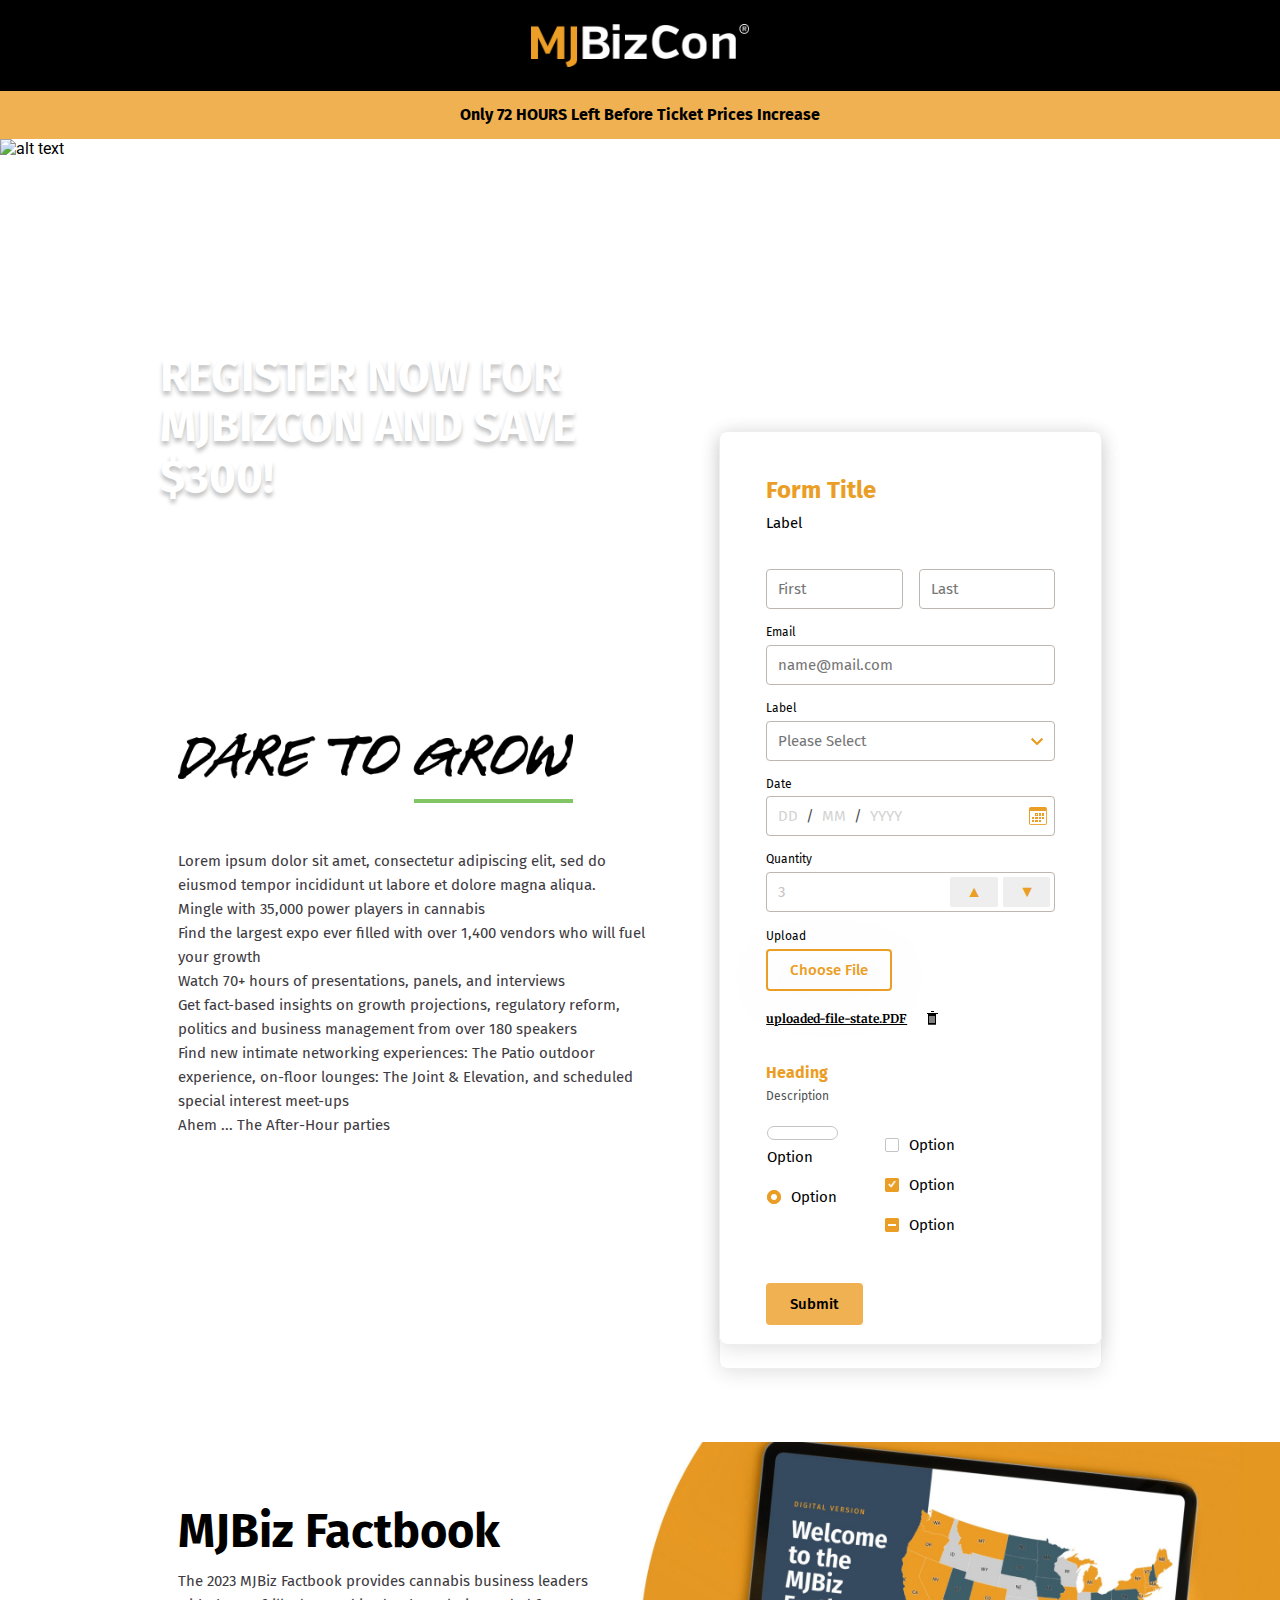
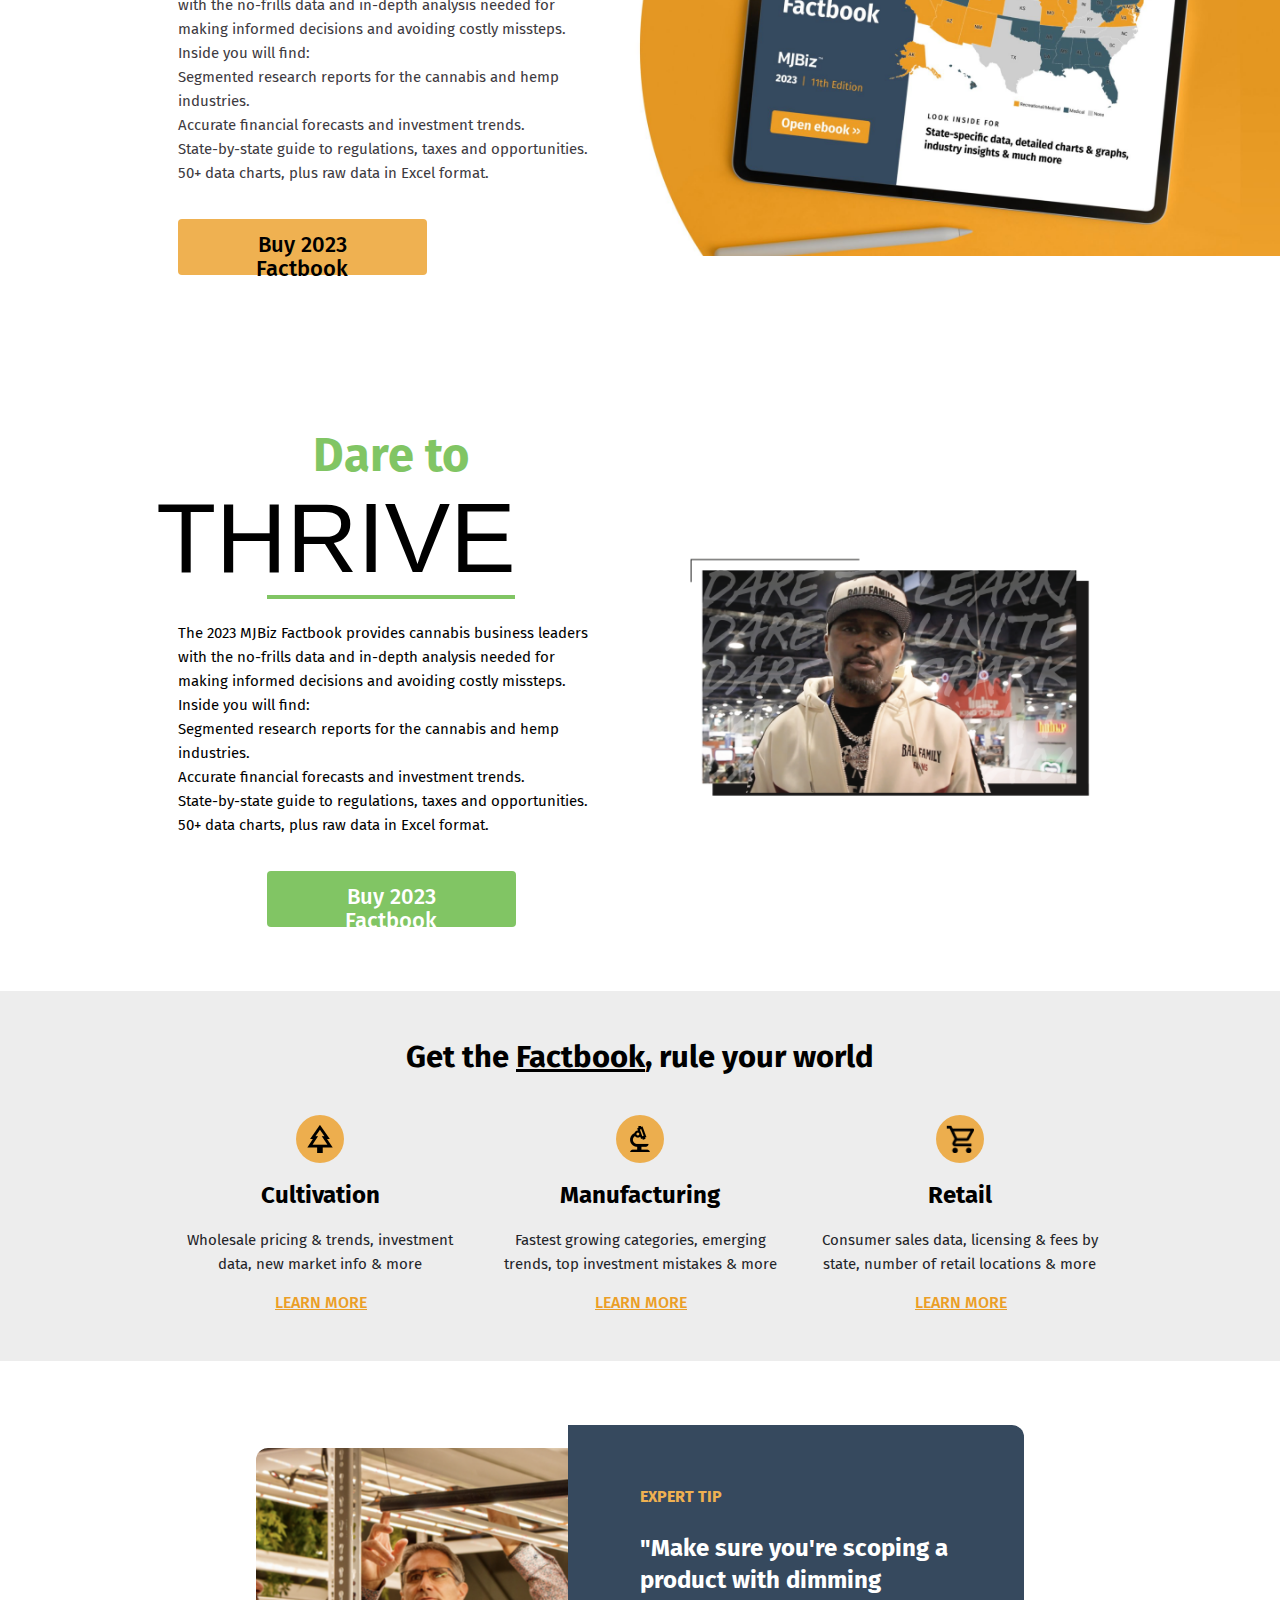
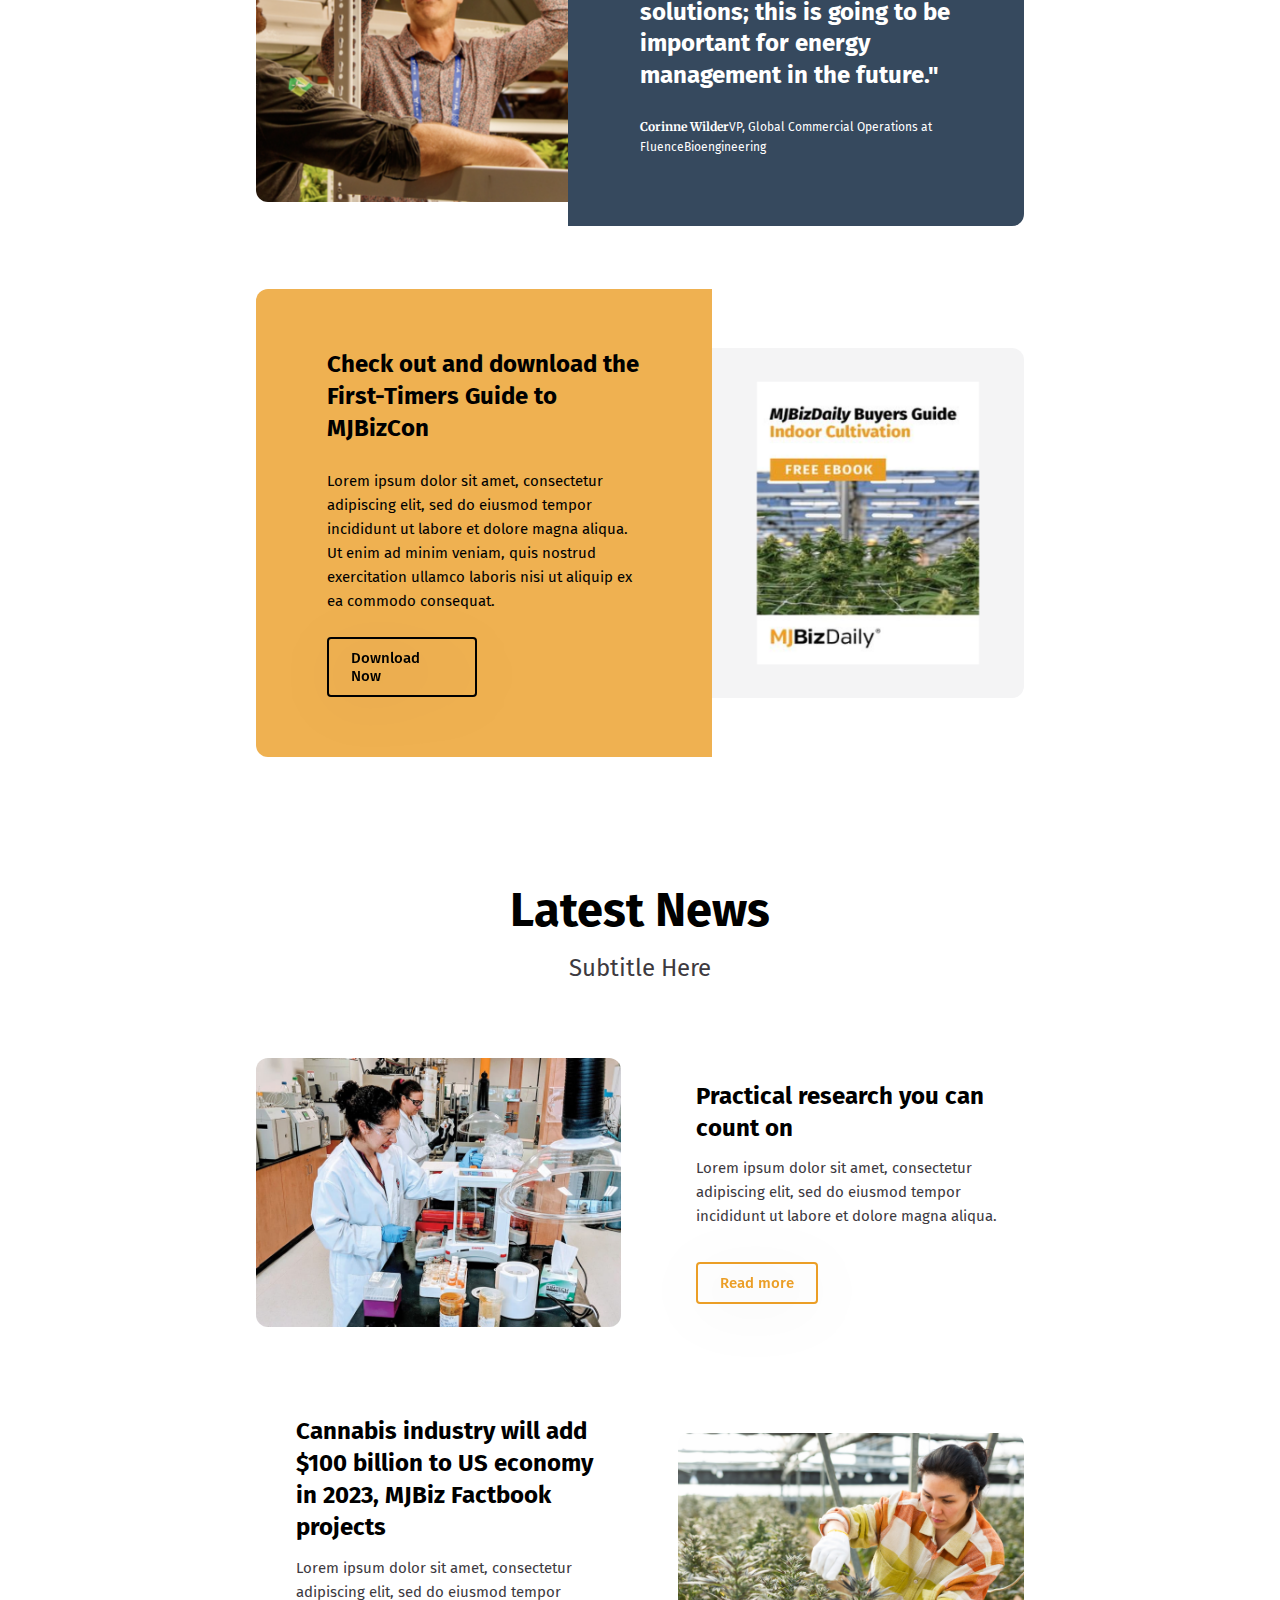
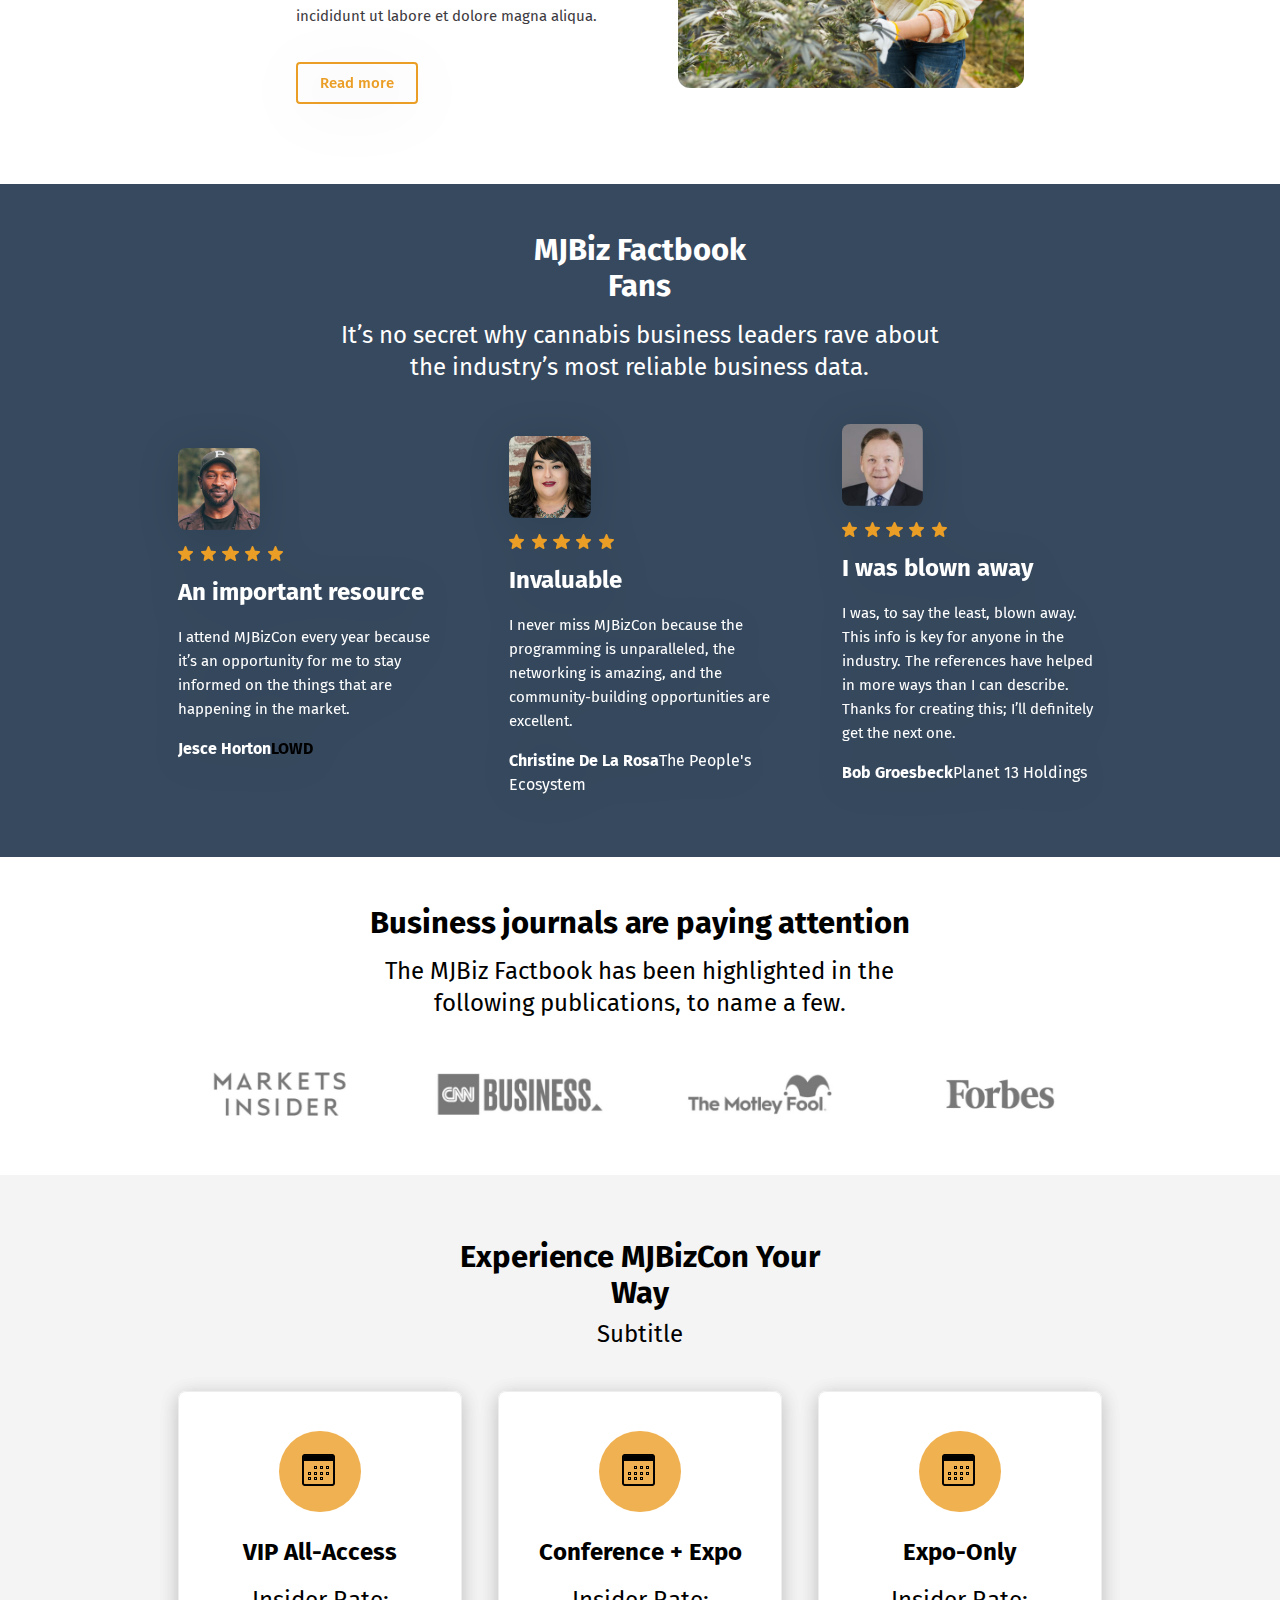
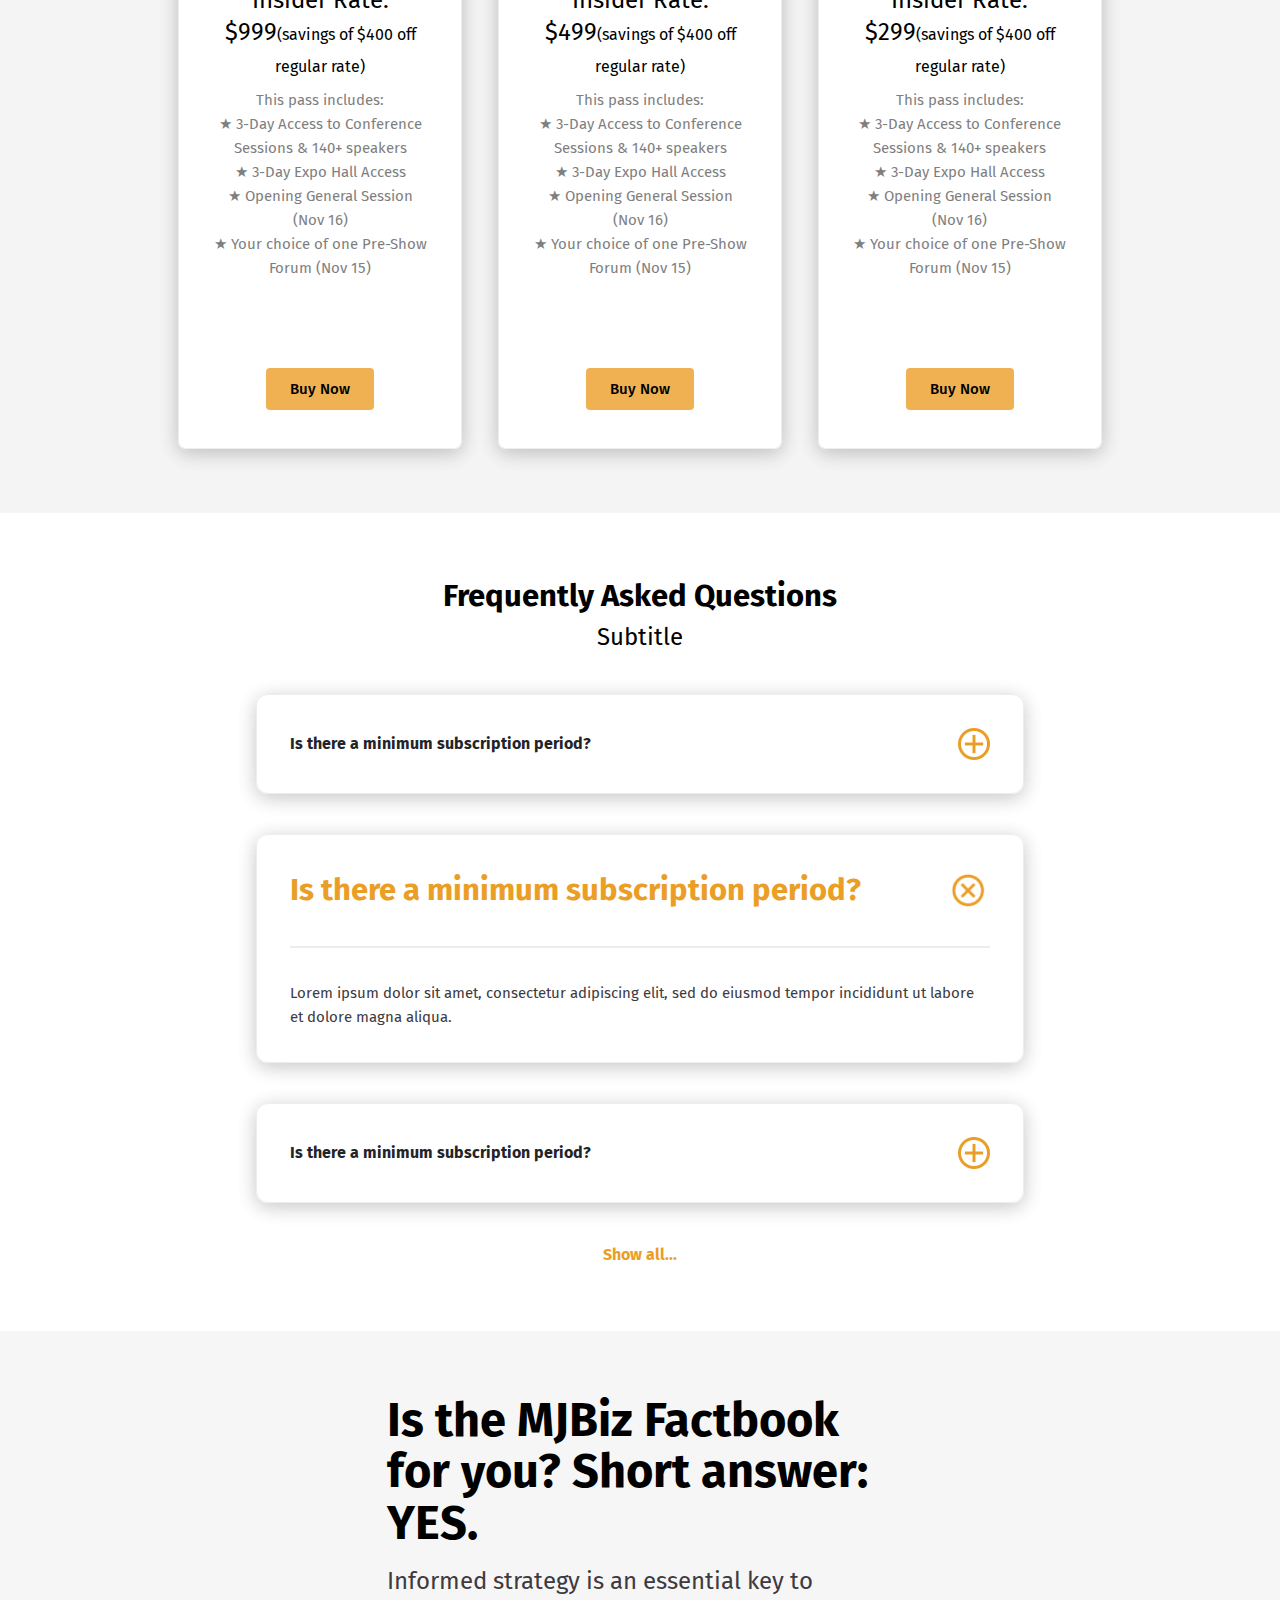
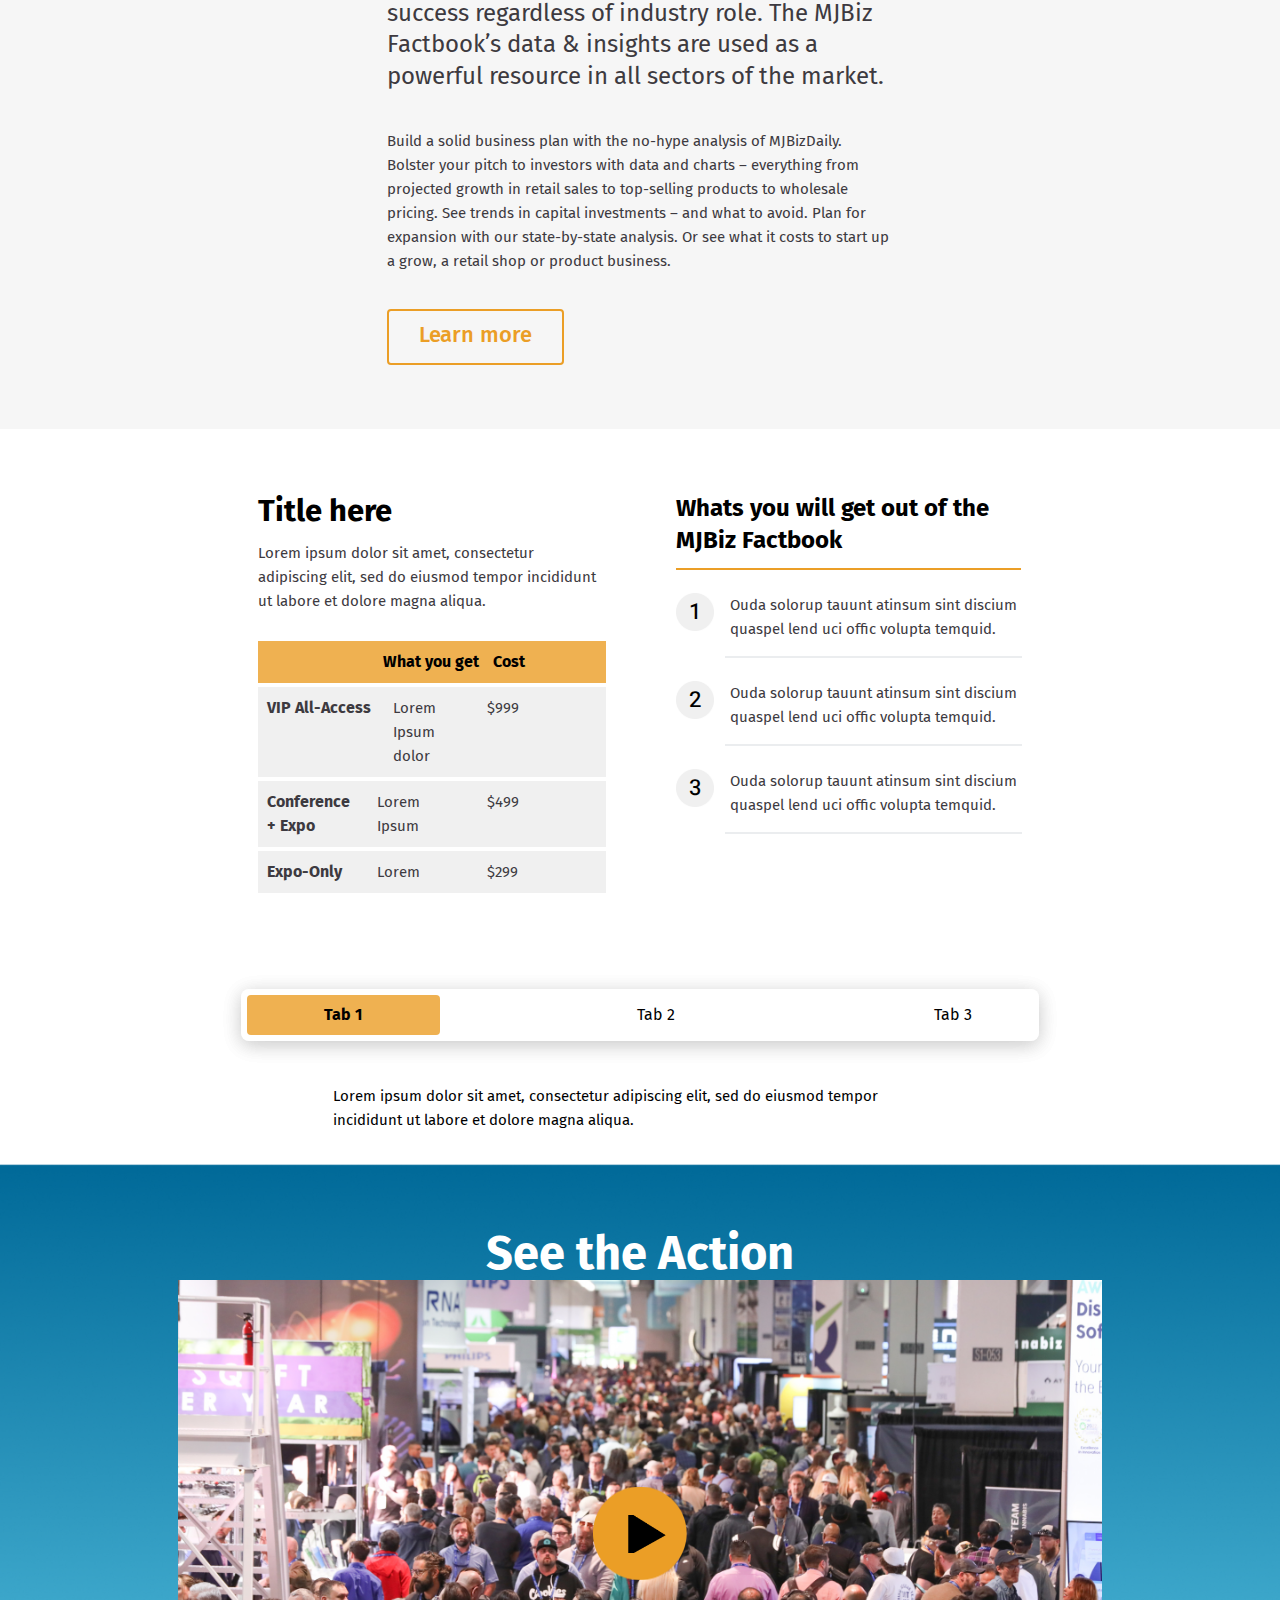
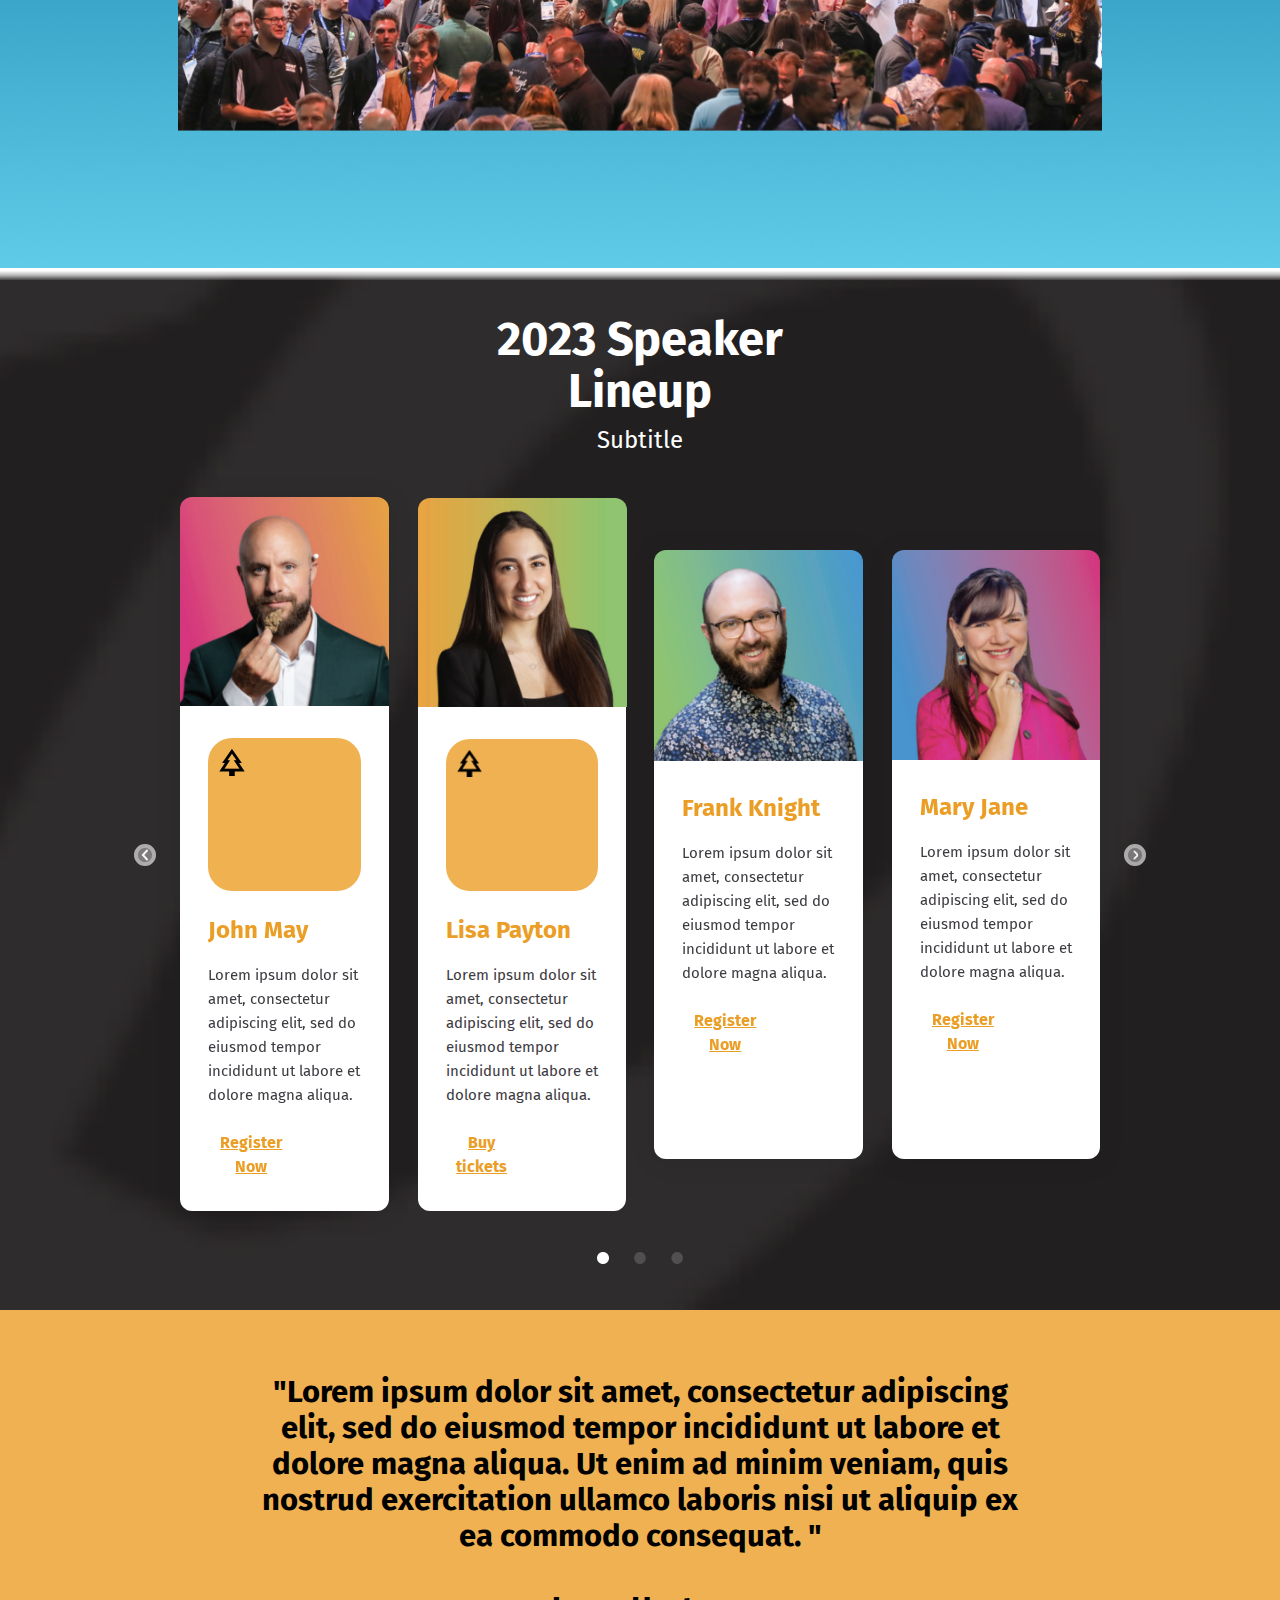
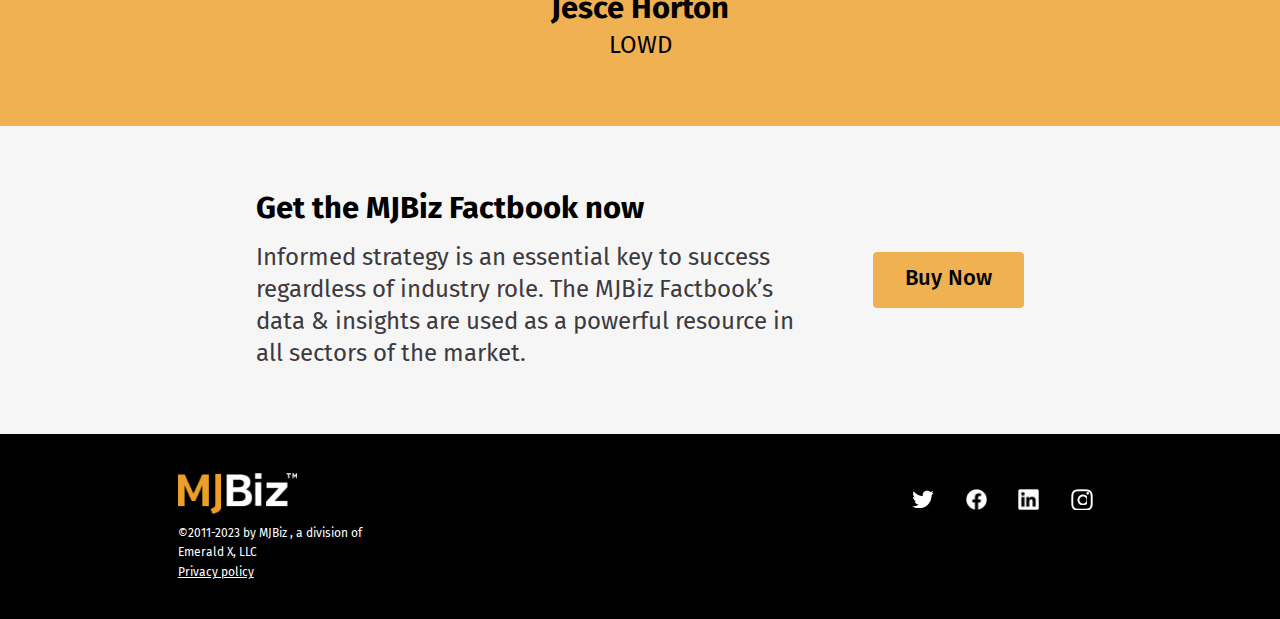
==== commit 688509d3: "add max width and give auto margin" ====
--- a/docs/index.html
+++ b/docs/index.html
@@ -21,7 +21,7 @@
 
 <body class="flex-column">
     <div class="mjbiz-con-sample root">
-        <div class="mainContents">
+        <div class="mainContents" style="max-width: 1920px;margin: auto;">
             <div class="cell">
                 <div class="header">
                     <div class="header_sec">
@@ -44,8 +44,7 @@
                                     <h1 class="hero_area__contents__hero_title">REGISTER NOW FOR MJBIZCON AND SAVE $300!</h1>
                                     <h2 class="hero_area__contents__medium_title_box">
                                         <span class="hero_area__contents__medium_title"
-                        ><span class="hero_area__contents__medium_title_span0">November 28 - December 1, 2023 -</span><span class="hero_area__contents__medium_title_span1">Las Vegas Convention Center</span></span>
+                        ><span class="hero_area__contents__medium_title_span0">November 28 - December 1, 2023</span><span class="hero_area__contents__medium_title_span1">Las Vegas Convention Center</span></span>
                                     </h2>
                                 </div>
                             </div>
@@ -515,9 +514,7 @@
                             <p class="fourth_content__desc_box">
                                 <span class="fourth_content__desc"
                     ><span class="fourth_content__desc_span0">Corinne Wilder</span><span class="fourth_content__desc_span1"
-                      > -VP, Global Commercial Operations at Fluence -Bioengineering</span></span>
+                      >VP, Global Commercial Operations at FluenceBioengineering</span></span>
                             </p>
                         </div>
                     </div>
@@ -626,8 +623,7 @@
                                     </p>
                                     <h5 class="factbook_fan_sec__highlights1_box">
                                         <span class="factbook_fan_sec__highlights1"
-                        ><span class="factbook_fan_sec__highlights1_span0">Jesce Horton -</span><span class="factbook_fan_sec__highlights1_span1">LOWD</span></span>
+                        ><span class="factbook_fan_sec__highlights1_span0">Jesce Horton</span><span class="factbook_fan_sec__highlights1_span1">LOWD</span></span>
                                     </h5>
                                 </div>
                             </div>
@@ -661,8 +657,7 @@
                                     </p>
                                     <h5 class="factbook_fan_sec__highlights1_box">
                                         <span class="factbook_fan_sec__highlights1"
-                        ><span class="factbook_fan_sec__highlights1_span0">Christine De La Rosa</span><span class="factbook_fan_sec__highlights1_span1"> -</span><span class="factbook_fan_sec__highlights1_span2">The People&#x27;s Ecosystem</span></span>
+                        ><span class="factbook_fan_sec__highlights1_span0">Christine De La Rosa</span><span class="factbook_fan_sec__highlights1_span1"></span><span class="factbook_fan_sec__highlights1_span2">The People&#x27;s Ecosystem</span></span>
                                     </h5>
                                 </div>
                             </div>
@@ -697,8 +692,7 @@
                                     </p>
                                     <h5 class="factbook_fan_sec__highlights1_box">
                                         <span class="factbook_fan_sec__highlights1"
-                        ><span class="factbook_fan_sec__highlights1_span0">Bob Groesbeck</span><span class="factbook_fan_sec__highlights1_span1"> -</span><span class="factbook_fan_sec__highlights1_span2">Planet 13 Holdings</span></span>
+                        ><span class="factbook_fan_sec__highlights1_span0">Bob Groesbeck</span><span class="factbook_fan_sec__highlights1_span1"></span><span class="factbook_fan_sec__highlights1_span2">Planet 13 Holdings</span></span>
                                     </h5>
                                 </div>
                             </div>
@@ -760,8 +754,7 @@
                                             <h2 class="mjbizcon_packages__medium_title1">VIP All-Access</h2>
                                             <h2 class="mjbizcon_packages__medium_title2_box">
                                                 <span class="mjbizcon_packages__medium_title2"
-                            ><span class="mjbizcon_packages__medium_title2_span0">Insider Rate: $999 -</span><span class="mjbizcon_packages__medium_title2_span1"
+                            ><span class="mjbizcon_packages__medium_title2_span0">Insider Rate: $999</span><span class="mjbizcon_packages__medium_title2_span1"
                               >(savings of $400 off regular rate)</span></span>
                                             </h2>
                                             <p class="mjbizcon_packages__highlights">
@@ -787,8 +780,7 @@
                                             <h2 class="mjbizcon_packages__medium_title3">Conference + Expo</h2>
                                             <h2 class="mjbizcon_packages__medium_title2_box">
                                                 <span class="mjbizcon_packages__medium_title2"
-                            ><span class="mjbizcon_packages__medium_title2_span0">Insider Rate: $499 -</span><span class="mjbizcon_packages__medium_title2_span1"
+                            ><span class="mjbizcon_packages__medium_title2_span0">Insider Rate: $499</span><span class="mjbizcon_packages__medium_title2_span1"
                               >(savings of $400 off regular rate)</span></span>
                                             </h2>
                                             <p class="mjbizcon_packages__highlights">
@@ -814,8 +806,7 @@
                                             <h2 class="mjbizcon_packages__medium_title1">Expo-Only</h2>
                                             <h2 class="mjbizcon_packages__medium_title2_box">
                                                 <span class="mjbizcon_packages__medium_title2"
-                            ><span class="mjbizcon_packages__medium_title2_span0">Insider Rate: $299 -</span><span class="mjbizcon_packages__medium_title2_span1"
+                            ><span class="mjbizcon_packages__medium_title2_span0">Insider Rate: $299</span><span class="mjbizcon_packages__medium_title2_span1"
                               >(savings of $400 off regular rate)</span></span>
                                             </h2>
                                             <p class="mjbizcon_packages__highlights">
